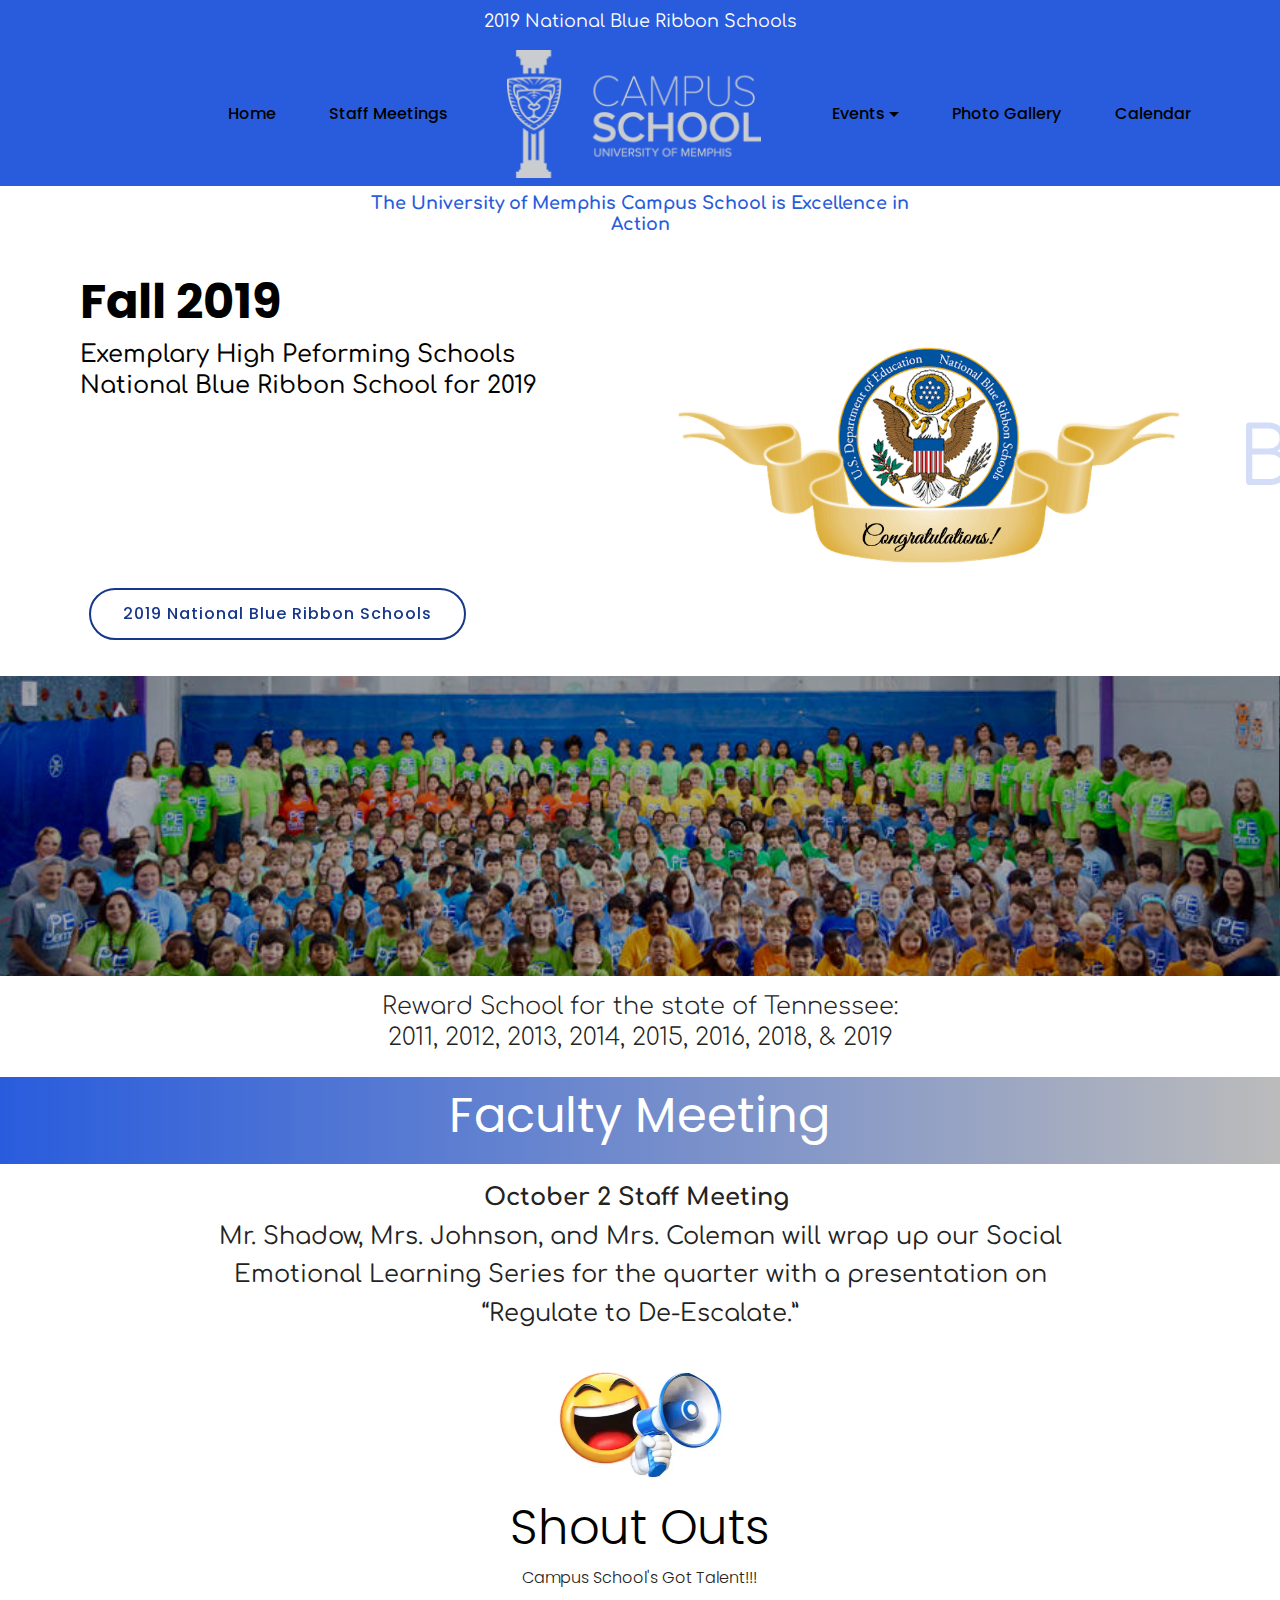
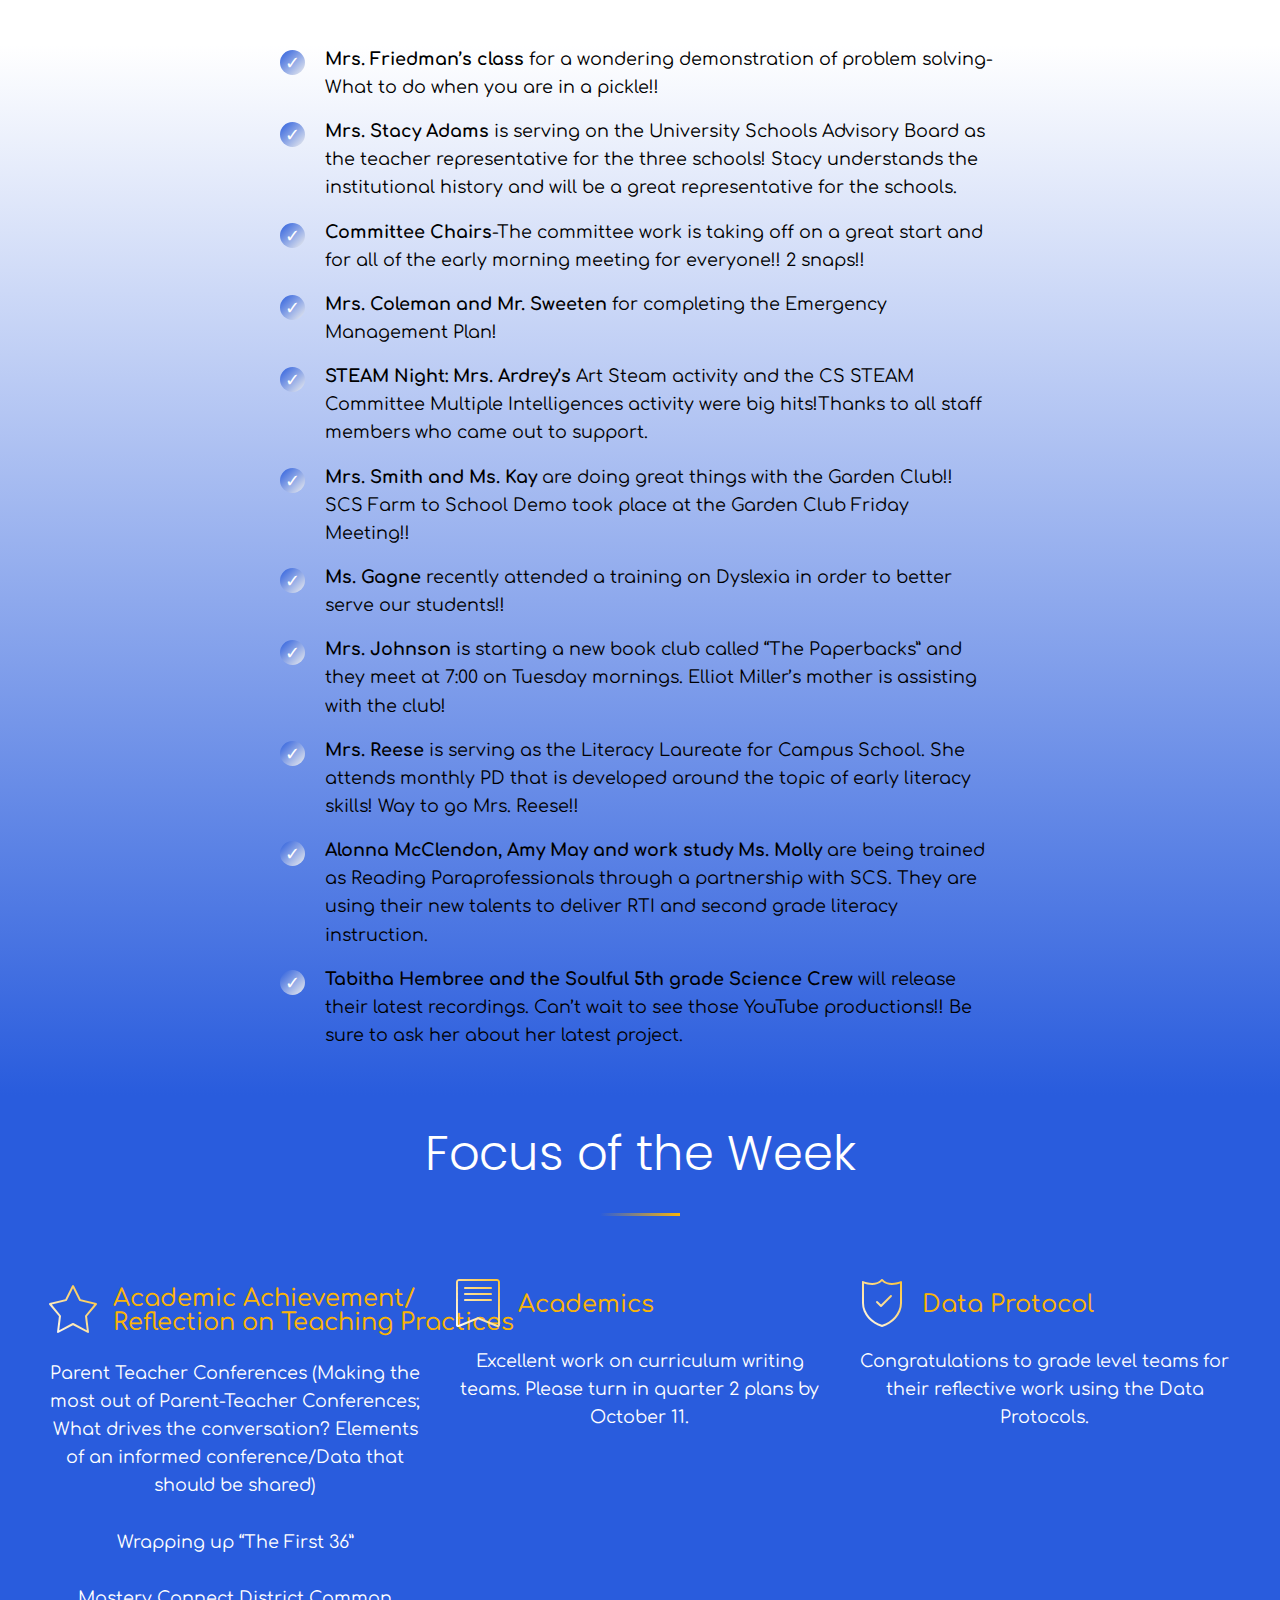
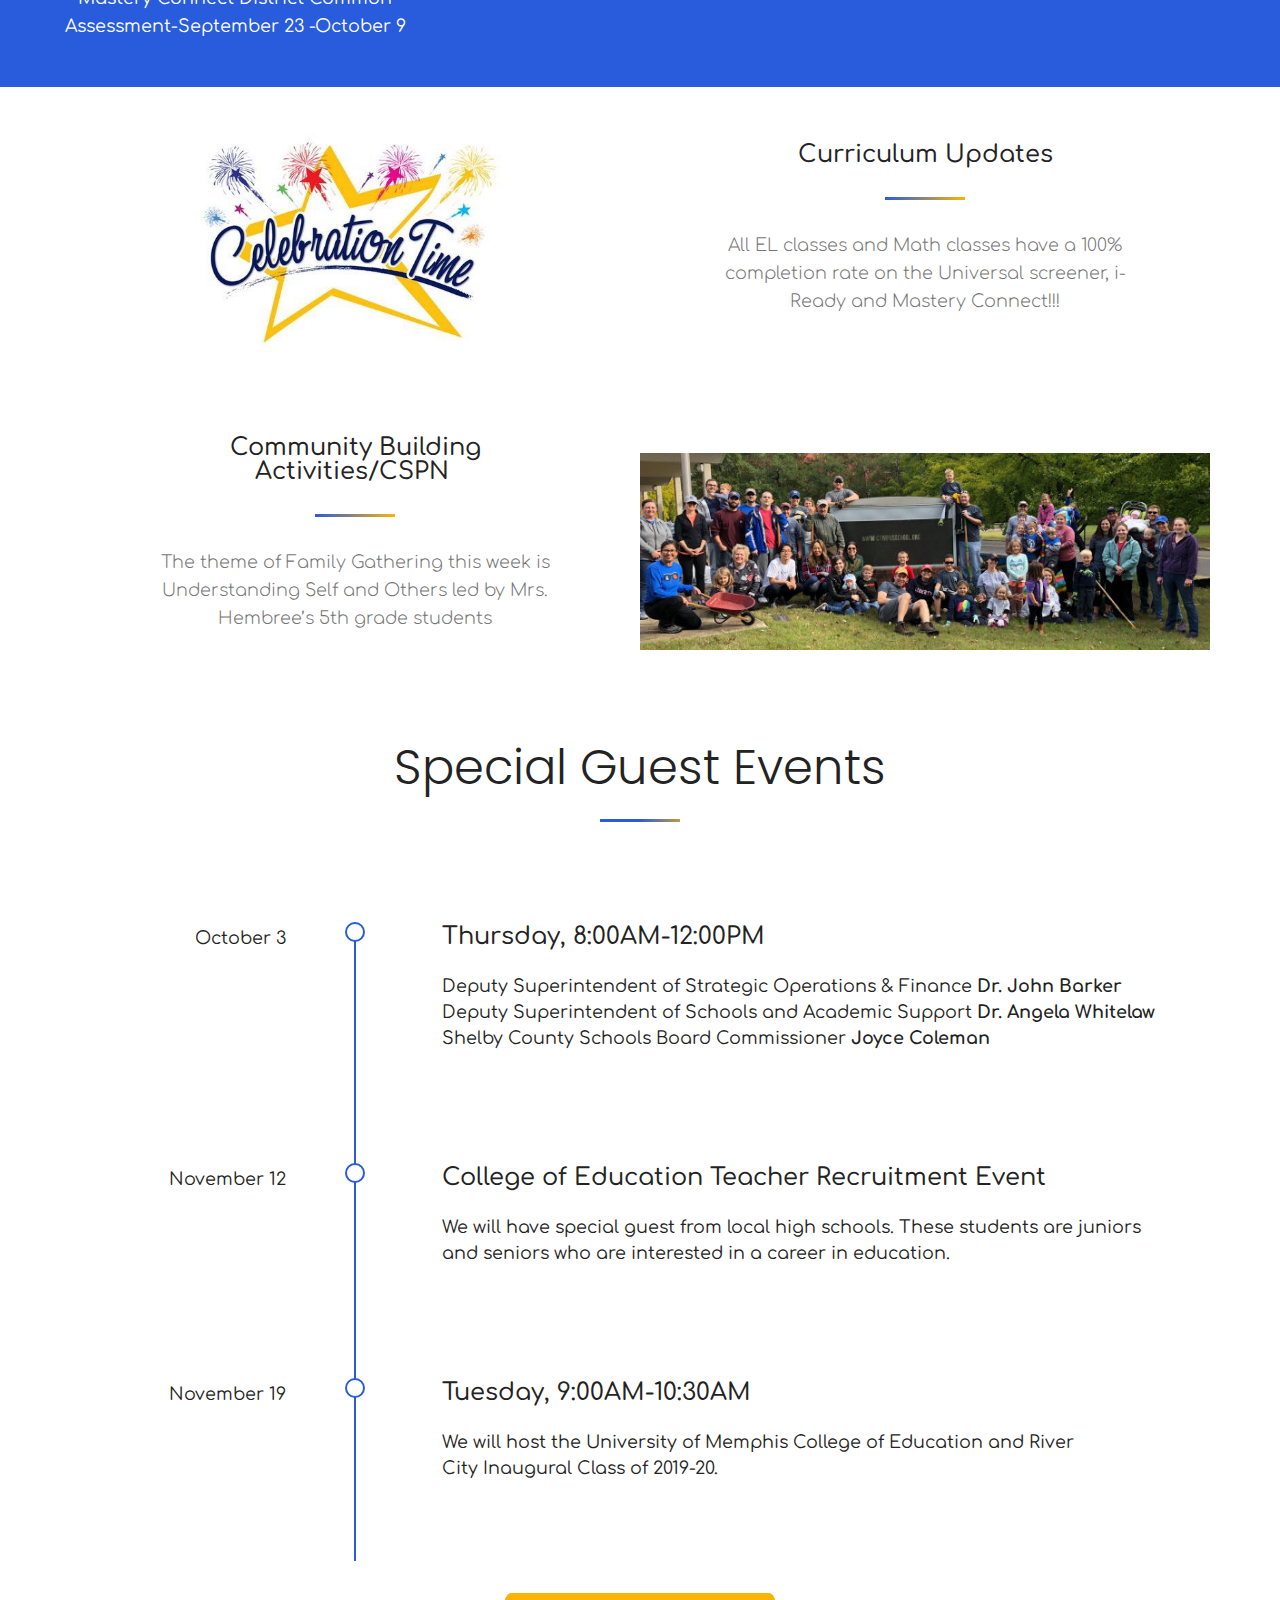
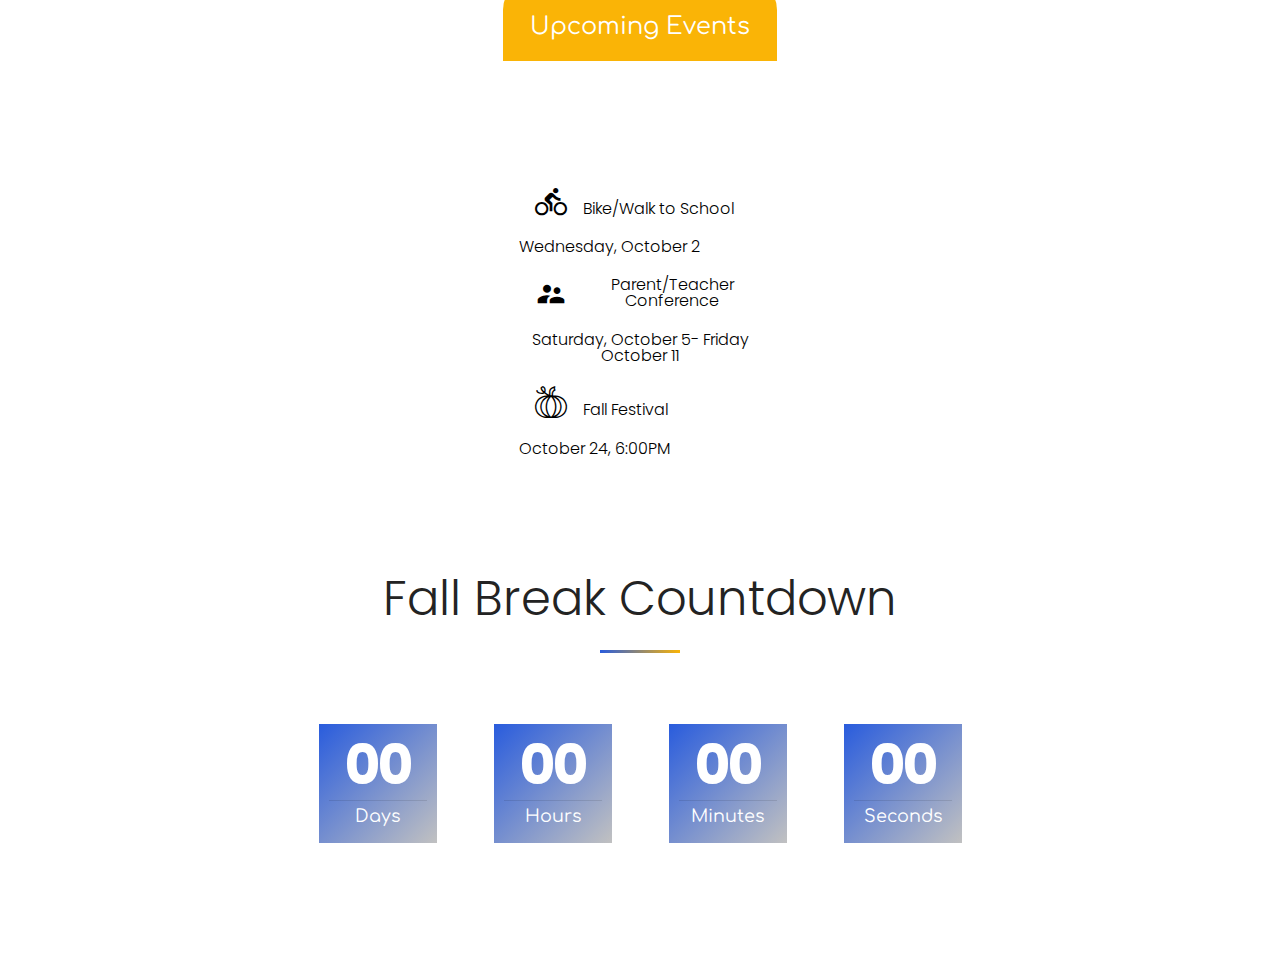
==== index.html @ d89dff3d "create github pages" ====
<!DOCTYPE html>
<html>
<head>
  
  <meta charset="UTF-8">
  <meta http-equiv="X-UA-Compatible" content="IE=edge">
  
  <meta name="viewport" content="width=device-width, initial-scale=1, minimum-scale=1">
  <link rel="shortcut icon" href="assets/images/campuslogo3-250x126.png" type="image/x-icon">
  <meta name="description" content="University of Memphis Campus School Homepage">
  
  <title>University of Memphis Campus School Homepage</title>
  <link rel="stylesheet" href="assets/material-design/css/material-icons.min.css">
  <link rel="stylesheet" href="assets/icon54-v2/style.css">
  <link rel="stylesheet" href="assets/web/assets/mobirise-icons/mobirise-icons.css">
  <link rel="stylesheet" href="assets/bootstrap/css/bootstrap.min.css">
  <link rel="stylesheet" href="assets/bootstrap/css/bootstrap-grid.min.css">
  <link rel="stylesheet" href="assets/bootstrap/css/bootstrap-reboot.min.css">
  <link rel="stylesheet" href="assets/socicon/css/styles.css">
  <link rel="stylesheet" href="assets/dropdown/css/style.css">
  <link rel="stylesheet" href="assets/theme/css/style.css">
  <link rel="stylesheet" href="assets/formoid/recaptcha.css">
  <link rel="stylesheet" href="assets/mobirise/css/mbr-additional.css" type="text/css">
  
  
  

</head>
<body>
  <section class="menu popup-btn-cards cid-rDCFgI2WY5" once="menu" id="menu2-2">

    
    

    <nav class="navbar navbar-dropdown navbar-fixed-top navbar-expand-lg">
        <div class="mbr-overlay" style="opacity: 1;"></div>

      <a class="full-link" href="https://www.memphis.edu/campusschool/">
        <div class="menu-top card-wrapper mbr-fonts-style mbr-white display-7">2019 National Blue Ribbon Schools</div>
      </a>
      <div class="collapse navbar-collapse" id="navbarSupportedContent">
            
        <div class="left-menu">
          <ul class="navbar-nav nav-dropdown" data-app-modern-menu="true"><li class="nav-item">
                  <a class="nav-link link text-black display-4" href="#">
                      Home</a>
              </li>
              <li class="nav-item">
                  <a class="nav-link link text-black display-4" href="#">Staff Meetings</a>
              </li></ul>
        </div>

        <div class="brand-container">
          <div class="navbar-brand">
              <span class="navbar-logo">
                  <a href="#">
                      <img src="assets/images/campuslogo3-250x126.png" alt="" title="" style="height: 8rem;">
                  </a>
              </span>
              
          </div>
        </div>

        <div class="right-menu">
          <ul class="navbar-nav nav-dropdown" data-app-modern-menu="true"><li class="nav-item dropdown">
                <a class="nav-link link text-black dropdown-toggle display-4" href="https://www.memphis.edu/campusschool/events/index.php" target="_blank" data-toggle="dropdown-submenu" aria-expanded="false">
                    Events</a><div class="dropdown-menu"><a class="text-black dropdown-item display-4" href="index.html#timeline1-n" target="_blank">Special Guests</a><a class="text-black dropdown-item display-4" href="index.html#timeline1-n" target="_blank">Upcoming Events</a><a class="text-black dropdown-item display-4" href="https://www.memphis.edu/campusschool/events/index.php" target="_blank">Campus School Events</a></div>
            </li><li class="nav-item"><a class="nav-link link text-black display-4" href="page1.html" target="_blank" aria-expanded="false">
                    Photo Gallery</a></li>
            <li class="nav-item">
                <a class="nav-link link text-black display-4" href="https://www.memphis.edu/campusschool/pdfs/19-20academiccalendar.pdf" target="_blank">
                    Calendar</a>
            </li></ul>
        </div>
      </div>

          <button class="navbar-toggler" type="button" data-toggle="collapse" data-target="#navbarSupportedContent" aria-controls="navbarNavAltMarkup" aria-expanded="false" aria-label="Toggle navigation">
            <div class="hamburger">
                <span></span>
                <span></span>
                <span></span>
                <span></span>
            </div>
          </button>
    </nav>
</section>

<section class="mbr-section article content1 cid-rDCIt6khz6" id="content1-9">
    
     

    <div class="container">
        <div class="media-container-row">
            <div class="mbr-text col-12 col-md-8 col-lg-10 mbr-fonts-style display-7">
                <div><br></div>
            </div>
        </div>
    </div>
</section>

<section class="cid-rDCLqBEumB" id="content7-a">

    

    
    <div class="container-fluid">
        <div class="row justify-content-center">
            <div class="col-12 col-lg-6 col-md-8 align-center">
                
                <h2 class="mbr-section-title align-center mbr-fonts-style mbr-bold display-7">The University of Memphis Campus School is&nbsp;Excellence in Action</h2>
            </div>
        </div>
    </div>
</section>

<section class="header8 cid-rDCFpQsgLR" id="header8-3">

    

    

    <div class="animated-text-background display-5" style="color: rgb(41, 92, 221); opacity: 0.2; font-size: 5rem;">
        <span class="animated-element" data-word="Because of YOU!" data-speed="66">
        </span>
    </div>
    <div class="container-fluid">
        <div class="row align-items-center">
            <div class="mbr-white col-md-6">
                <h1 class="mbr-section-title mbr-white mbr-bold mbr-fonts-style align-left display-2">Fall 2019
</h1>
                <h2 class="mbr-section-subtitle pb-3 mbr-fonts-style mbr-white align-left display-5">Exemplary High Peforming Schools National Blue Ribbon School for 2019<br><br><br><br><br><br></h2>
                <div class="mbr-section-btn"><a class="btn btn-md btn-primary-outline display-4" type="submit" href="https://nationalblueribbonschools.ed.gov/awardwinners/reports/2019/2019_elementary_schools.pdf" target="_blank">2019 National Blue Ribbon Schools</a></div>
            </div>
            <div class="col-md-6 align-left img-block">
                <div class="mbr-figure">
                    <img src="assets/images/blue1-838x359.png" alt="" title="">
                </div>
            </div>
        </div>
    </div>
    
</section>

<section class="cid-rDCFeVOw0u" id="header5-1">
<!-- ,
         'scroll-background': scrollBackground -->
    
    <div class="scroll-wrapper" style="animation-duration: 60s;"></div>
    <div class="scroll-wrapper second" style="animation-duration: 60s;"></div>
    <div class="mbr-overlay" style="opacity: 0.3; background-color: rgb(0, 0, 0);">
    </div>
    <div class="container-fluid text-center block-content" data-stellar-background-ratio=".5">
      
    </div>
    
</section>

<section class="cid-rDCMVyJLss" id="content7-b">

    

    
    <div class="container-fluid">
        <div class="row justify-content-center">
            <div class="col-12 col-lg-6 col-md-8 align-center">
                <h3 class="mbr-section-subtitle align-center mbr-fonts-style mbr-light pb-3 display-5">Reward School for the state of Tennessee: 
<div>2011, 2012, 2013, 2014, 2015, 2016, 2018, &amp; 2019</div></h3>
                
            </div>
        </div>
    </div>
</section>

<section class="mbr-section info1 cid-rDCGKHD1ko" id="info1-8">

    

    

    <div class="container-fluid">
        <div class="media-container-row">
            <div class="title col-12 col-md-8">
                <h2 class="align-center mbr-bold mbr-white pb-3 mbr-fonts-style display-2"><span style="font-weight: normal;">Faculty Meeting</span></h2>
                
                
            </div>
        </div>
    </div>
</section>

<section class="mbr-section article content1 cid-rDCO8iCqdc" id="content1-c">
    
     

    <div class="container">
        <div class="media-container-row">
            <div class="mbr-text col-12 col-md-8 col-lg-10 mbr-fonts-style display-5">
                <div><strong>October 2 Staff Meeting&nbsp;</strong></div><div>Mr. Shadow, Mrs. Johnson, and Mrs. Coleman will wrap up our Social Emotional Learning Series for the quarter with a presentation on “Regulate to De-Escalate.”</div>
            </div>
        </div>
    </div>
</section>

<section class="teams2 cid-rDCQj9DLzH" id="teams2-d">

    

    
    <div class="container-fluid">
        
        
        <div class="row justify-content-center flip-card">
            <div class="col-sm-12 card-wrap col-lg-5">
                <div class="image-wrap align-center">
                    <img src="assets/images/emoji-holding-loudspeaker-isolated-on-260nw-1043855774.webp" alt="" title="">
                </div>
                <h2 class="mbr-title pt-4 mbr-fonts-style align-center mbr-black display-2">
                    Shout Outs</h2>
                
                
                <h3 class="mbr-fonts-style mbr-section-subtitle align-center pt-3 display-4">Campus School's Got Talent!!!</h3>
            </div>
            
            
            
            
            
        </div>
    </div>
</section>

<section class="mbr-section article content5 cid-rDCFSOOvhy" id="content5-5">
     

    <div class="container">
        <div class="media-container-row">
            <div class="mbr-text counter-container col-12 col-md-8 mbr-fonts-style display-7">
                <ul>
                    <li><strong>Mrs. Friedman’s class </strong>for a wondering demonstration of problem solving-What to do when you are in a pickle!!
</li>
                    <li><strong>Mrs. Stacy Adams </strong>is serving on the University Schools Advisory Board as the teacher representative for the three schools! Stacy understands the institutional history and will be a great representative for the schools.
</li>
                    <li><strong>Committee Chairs</strong>-The committee work is taking off on a great start and for all of the early morning meeting for everyone!! 2 snaps!!
</li><li><strong>Mrs. Coleman and Mr. Sweeten</strong> for completing the Emergency Management Plan!
</li><li><strong>STEAM Night: Mrs. Ardrey’s</strong> Art Steam activity and the CS STEAM Committee Multiple Intelligences activity were big hits!Thanks to all staff members who came out to support.
</li><li><strong>Mrs. Smith and Ms. Kay</strong> are doing great things with the Garden Club!! SCS Farm to School Demo took place at the Garden Club Friday Meeting!!
</li><li><strong>Ms. Gagne</strong> recently attended a training on Dyslexia in order to better serve our students!!
</li><li><strong>Mrs. Johnson</strong> is starting a new book club called “The Paperbacks” and they meet at 7:00 on Tuesday mornings. Elliot Miller’s mother is assisting with the club!
</li><li><strong>Mrs. Reese</strong> is serving as the Literacy Laureate for Campus School. She attends monthly PD that is developed around the topic of early literacy skills! Way to go Mrs. Reese!!
</li><li><strong>Alonna McClendon, Amy May and work study Ms. Molly</strong> are being trained as Reading Paraprofessionals through a partnership with SCS. They are using their new talents to deliver RTI and second grade literacy instruction.
</li><li><strong>Tabitha Hembree and the Soulful 5th grade Science Crew </strong>will release their latest recordings. Can’t wait to see those YouTube productions!! Be sure to ask her about her latest project.</li>
                </ul>
            </div>
        </div>
    </div>
</section>

<section class="features8 cid-rDCTBbMgXi" id="features8-g">
    
    

    
    <div class="container-fluid justify-content-center">
        <h2 class="mbr-section-title mbr-fonts-style align-center mbr-black display-2">
                Focus of the Week</h2>
        <div class="underline align-center">
            <div class="line"></div>
        </div>
        
        
        <div class="row content-row pt-5">
            <div class="card pl-3 pr-3 col-12 col-md-6 col-lg-4">
                <div class="media pb-3">
                    <div class="card-img align-self-center">
                        <span class="mbr-iconfont mbri-star"></span>
                    </div>
                    <div class="media-body">
                        <h4 class="card-title py-2 align-left mbr-fonts-style display-5">
                            Academic Achievement/<br>Reflection on Teaching Practices</h4>
                    </div>
                </div>                
                <div class="card-box align-left">
                    <p class="mbr-text mbr-fonts-style display-7">Parent Teacher Conferences (Making the most out of Parent-Teacher Conferences; What drives the conversation?  Elements of an informed conference/Data that should be shared)
<br><br>Wrapping up “The First 36”
<br><br>Mastery Connect District Common Assessment-September 23 -October 9</p>
                </div>
            </div>

            <div class="card pl-3 pr-3 col-12 col-md-6 col-lg-4">
                <div class="media pb-3">
                    <div class="card-img align-self-center">
                        <span class="mbr-iconfont mbri-bookmark"></span>
                    </div>
                    <div class="media-body">
                        <h4 class="card-title py-2 align-left mbr-fonts-style display-5">
                            Academics</h4>
                    </div>
                </div>                
                <div class="card-box align-left">
                    <p class="mbr-text mbr-fonts-style display-7">
                       Excellent work on curriculum writing teams.  Please turn in quarter 2 plans by October 11.
                    </p>
                </div>
            </div>

            <div class="card pl-3 pr-3 col-12 col-md-6 col-lg-4">
                <div class="media pb-3">
                    <div class="card-img align-self-center">
                        <span class="mbr-iconfont mbri-protect"></span>
                    </div>
                    <div class="media-body">
                        <h4 class="card-title py-2 align-left mbr-fonts-style display-5">
                            Data Protocol</h4>
                    </div>
                </div>                
                <div class="card-box align-left">
                    <p class="mbr-text mbr-fonts-style display-7">
                       Congratulations to grade level teams for their reflective work using the Data Protocols.
                    </p>
                </div>
            </div>

            
        </div>
        
        
    </div>
</section>

<section class="features1 cid-rDCV8r86OO" id="features1-h">

    

    
    <div class="container">
        <div class="row main align-items-center">
            <div class="col-md-6 image-element align-self-center">
                <div class="img-wrap" style="width: 60%; height: 60%;">
                    <img src="assets/images/celebrate-500x357.jpg" alt="" title="">
                </div>
            </div>
            <div class="col-md-6 text-element">
                <div class="text-content">
                    <h2 class="mbr-title pt-2 mbr-fonts-style align-center display-5">
                        Curriculum Updates</h2>
                    <div class="underline align-center">
                         <div class="line"></div>
                    </div>
                    <div class="mbr-section-text">
                        <p class="mbr-text pt-3 mbr-light mbr-fonts-style align-center display-7">
                            All EL classes and Math classes have a 100% completion rate on the Universal screener, i-Ready and Mastery Connect!!! 
                        </p>
                    </div>
                    
                </div>
            </div>
        </div>
    </div>          
</section>

<section class="features2 cid-rDCVdztBca" id="features2-i">

    

    
    <div class="container">
        <div class="row main align-items-center">
            <div class="col-md-6 image-element align-self-center">
                <div class="img-wrap" style="width: 100%; height: 100%;">
                    <img src="assets/images/parentnetwork-slide-628x217.jpg" alt="" title="">
                </div>
            </div>
            <div class="col-md-6 text-element">
                <div class="text-content">
                    <h2 class="mbr-title pt-2 mbr-fonts-style align-center display-5">Community Building Activities/CSPN&nbsp;</h2>
                    <div class="underline align-center">
                         <div class="line"></div>
                    </div>
                    <div class="mbr-section-text">
                        <p class="mbr-text pt-3 mbr-light mbr-fonts-style align-center display-7">
                            The theme of Family Gathering this week is Understanding Self and Others led by Mrs. Hembree’s 5th grade students<br><br>  
                        </p>
                    </div>
                    
                </div>
            </div>
        </div>
    </div>          
</section>

<section class="timeline1 cid-rDCZOIj1t7" id="timeline1-n">

    

    

    <div class="container-fluid align-center">
        <h2 class="mbr-section-title mbr-fonts-style display-2">
            Special Guest Events</h2>
        <div class="underline align-center pb-3">
            <div class="line"></div>
        </div>
        

        <div class="container timelines-container pt-5" mbri-timelines="">
            <!--1-->
            <div class="row timeline-element first-separline separline">
                 <div class="timeline-date-panel col-xs-12 col-md-3 align-left">         
                    <div class="time-line-date-content">
                        <p class="mbr-timeline-date mbr-fonts-style display-7">October 3</p>
                    </div>
                </div>
                <span class="iconBackground"></span>
                <div class="col-xs-12 col-md-9">
                    <div class="timeline-text-content">
                        <h4 class="mbr-timeline-title pb-3 mbr-fonts-style display-5">Thursday, 8:00AM-12:00PM</h4>
                        
                        <p class="mbr-timeline-text mbr-fonts-style display-7">Deputy Superintendent of Strategic Operations &amp; Finance <strong>Dr. John Barker</strong>
<br>Deputy Superintendent of Schools and Academic Support <strong>Dr. Angela Whitelaw
</strong><br>Shelby County Schools Board Commissioner&nbsp;<strong>Joyce Coleman</strong></p>
                     </div>
                </div>
            </div>
            <!--2-->
            <div class="row timeline-element  separline">
                <div class="timeline-date-panel col-xs-12 col-md-3 align-left">
                    <div class="time-line-date-content">
                        <p class="mbr-timeline-date mbr-fonts-style display-7">
                            November 12</p>
                    </div>
                </div>
                <span class="iconBackground"></span>
                <div class="col-xs-12 col-md-9">
                    <div class="timeline-text-content">
                        <h4 class="mbr-timeline-title pb-3 mbr-fonts-style display-5">College of Education Teacher Recruitment Event</h4>
                        
                        <p class="mbr-timeline-text mbr-fonts-style display-7">
                            We will have special guest from local high schools.  These students are juniors and&nbsp;seniors who are interested in a career in education.&nbsp;</p>
                    </div>
                </div>
            </div>
            <!--3-->
            <div class="row timeline-element">
                <div class="timeline-date-panel col-xs-12 col-md-3 align-left">
                    <div class="time-line-date-content">
                        <p class="mbr-timeline-date mbr-fonts-style display-7">
                            November 19</p>
                    </div>
                </div>
                <span class="iconBackground"></span>
                <div class="col-xs-12 col-md-9">
                    <div class="timeline-text-content">
                        <h4 class="mbr-timeline-title pb-3 mbr-fonts-style display-5">
                            Tuesday, 9:00AM-10:30AM</h4>
                              
                        <p class="mbr-timeline-text mbr-fonts-style display-7">We will host the University of Memphis College of Education and River City&nbsp;Inaugural Class of 2019-20.</p>
                    </div>
                </div>
            </div>
            <!--4-->
            
            <!--5-->
            
            <!--6-->
            
            <!--7-->
            
            <!--8-->
            
            <!--9-->
            
            <!--10-->
            
            <!--11-->
            
            <!--12-->
            
        </div>
    </div>
</section>

<section class="cid-rDD1RG36bf" id="pricing-tables3-p">

    

    
    <div class="container-fluid">
        <div class="row text-center justify-content-center">
            <div class="col-xl-3 col-lg-6 col-md-6 col-10 col-lg-3">
                <div class="table-wrap">
                    <span class="table-heading mbr-fonts-style display-5">
                          Upcoming Events</span>
                    <div class="table-purchase">
                        <span class="pricing-value mbr-fonts-style display-4"></span>
                        <h1 class="table-pricing mbr-fonts-style display-4"></h1>
                    </div>
                    <ul class="list-group mbr-black mbr-fonts-style display-4">
                        <li>
                            <span class="material material-directions-bike mbr-iconfont"></span>Bike/Walk to School&nbsp;
</li><li>Wednesday, October 2<span style="font-size: 1rem;"><br></span></li><li><span class="material material-supervisor-account mbr-iconfont"><br></span>Parent/Teacher Conference
</li><li>Saturday, October 5- Friday October 11</li><li><span class="icon54-v2-pumpkin mbr-iconfont"><br></span>Fall Festival</li><li>October 24, 6:00PM</li><li><span style="font-size: 1rem;"><br></span></li>
                    </ul>
                    
                </div>
            </div>
            

            

            
        </div>
    </div>
</section>

<section class="countdown1 cid-rDD1xrSgdz" id="countdown1-o">
    
    
    
    <div class="container ">
        <h2 class="mbr-section-title mb-0 align-center mbr-fonts-style display-2">
            Fall Break Countdown</h2>
        <div class="underline align-center">
            <div class="line"></div>
        </div>
        
        
    </div>
    <div class="container countdown-cont align-center">
        <div class="daysCountdown" title="Days"></div>
        <div class="hoursCountdown" title="Hours"></div> 
        <div class="minutesCountdown" title="Minutes"></div> 
        <div class="secondsCountdown" title="Seconds"></div>
        <div class="countdown pt-5 mt-2" data-due-date="10/14/2019"> 
        </div>
    </div>
</section>

<section once="footers" class="cid-rDDduerZPr mbr-reveal" id="footer1-12">

    

    

    <div class="container">
        <div class="media-container-row align-center justify-content-center align-items-center">
            <div class="section-text m-2">
                <p class="mbr-text mbr-black mb-0 mbr-fonts-style display-7">© Copyright 2019 Campus School - All Rights Reserved</p>
            </div>
            
        </div>
    </div>
</section>


  <script src="assets/web/assets/jquery/jquery.min.js"></script>
  <script src="assets/popper/popper.min.js"></script>
  <script src="assets/bootstrap/js/bootstrap.min.js"></script>
  <script src="assets/smoothscroll/smooth-scroll.js"></script>
  <script src="assets/mbr-animated-bg-text/mbr-animated-bg-text.js"></script>
  <script src="assets/touchswipe/jquery.touch-swipe.min.js"></script>
  <script src="assets/countdown/jquery.countdown.min.js"></script>
  <script src="assets/dropdown/js/nav-dropdown.js"></script>
  <script src="assets/dropdown/js/navbar-dropdown.js"></script>
  <script src="assets/theme/js/script.js"></script>
  <script src="assets/formoid/formoid.min.js"></script>
  
  

</body>
</html>
---- assets/icon54-v2/style.css ----
@font-face {
    font-family: 'icon54-v2';
    src: url('fonts/icon54-v2.eot?3tvhdh');
    src: url('fonts/icon54-v2.eot?3tvhdh#iefix') format('embedded-opentype'),
        url('fonts/icon54-v2.ttf?3tvhdh') format('truetype'),
        url('fonts/icon54-v2.woff?3tvhdh') format('woff'),
        url('fonts/icon54-v2.svg?3tvhdh#icon54-v2') format('svg');
    font-weight: normal;
    font-style: normal;
}

[class^='icon54-v2-'],
[class*=' icon54-v2-'] {
    /* use !important to prevent issues with browser extensions that change fonts */
    font-family: 'icon54-v2' !important;
    speak: none;
    font-style: normal;
    font-weight: normal;
    font-variant: normal;
    text-transform: none;
    line-height: 1;

    /* Better Font Rendering =========== */
    -webkit-font-smoothing: antialiased;
    -moz-osx-font-smoothing: grayscale;
}

.icon54-v2-israel::before {
    content: '\e900';
}
.icon54-v2-year-aniversary-23::before {
    content: '\e901';
}
.icon54-v2-year-aniversary3::before {
    content: '\e902';
}
.icon54-v2-st-place::before {
    content: '\e903';
}
.icon54-v2-nd-place::before {
    content: '\e904';
}
.icon54-v2-rd-place::before {
    content: '\e905';
}
.icon54-v2-stars::before {
    content: '\e906';
}
.icon54-v2-year-aniversary-2::before {
    content: '\e907';
}
.icon54-v2-year-aniversary::before {
    content: '\e908';
}
.icon54-v2-year-aniversary-22::before {
    content: '\e909';
}
.icon54-v2-year-aniversary2::before {
    content: '\e90a';
}
.icon54-v2-accessibility::before {
    content: '\e90b';
}
.icon54-v2-acorn::before {
    content: '\e90c';
}
.icon54-v2-add-app::before {
    content: '\e90d';
}
.icon54-v2-add-award-badge::before {
    content: '\e90e';
}
.icon54-v2-add-heart::before {
    content: '\e90f';
}
.icon54-v2-add-rating::before {
    content: '\e910';
}
.icon54-v2-addon::before {
    content: '\e911';
}
.icon54-v2-air-balloon::before {
    content: '\e912';
}
.icon54-v2-air-condition::before {
    content: '\e913';
}
.icon54-v2-airplane::before {
    content: '\e914';
}
.icon54-v2-airport::before {
    content: '\e915';
}
.icon54-v2-allert-app::before {
    content: '\e916';
}
.icon54-v2-allow-copying::before {
    content: '\e917';
}
.icon54-v2-allow-redistribution::before {
    content: '\e918';
}
.icon54-v2-almond::before {
    content: '\e919';
}
.icon54-v2-analitics::before {
    content: '\e91a';
}
.icon54-v2-ananas::before {
    content: '\e91b';
}
.icon54-v2-anchor::before {
    content: '\e91c';
}
.icon54-v2-angle-ruler::before {
    content: '\e91d';
}
.icon54-v2-app-1::before {
    content: '\e91e';
}
.icon54-v2-app-2::before {
    content: '\e91f';
}
.icon54-v2-app-error::before {
    content: '\e920';
}
.icon54-v2-app-settings::before {
    content: '\e921';
}
.icon54-v2-app-tile-task::before {
    content: '\e922';
}
.icon54-v2-app-window::before {
    content: '\e923';
}
.icon54-v2-apple::before {
    content: '\e924';
}
.icon54-v2-application-user::before {
    content: '\e925';
}
.icon54-v2-application::before {
    content: '\e926';
}
.icon54-v2-arc-de-triomphe::before {
    content: '\e927';
}
.icon54-v2-architecture::before {
    content: '\e928';
}
.icon54-v2-arrived::before {
    content: '\e929';
}
.icon54-v2-arriving::before {
    content: '\e92a';
}
.icon54-v2-artichoke::before {
    content: '\e92b';
}
.icon54-v2-asparagus::before {
    content: '\e92c';
}
.icon54-v2-attach-app::before {
    content: '\e92d';
}
.icon54-v2-attention::before {
    content: '\e92e';
}
.icon54-v2-avocado::before {
    content: '\e92f';
}
.icon54-v2-award-1::before {
    content: '\e930';
}
.icon54-v2-award-2::before {
    content: '\e931';
}
.icon54-v2-award-badge-shopping::before {
    content: '\e932';
}
.icon54-v2-award-stamp-2::before {
    content: '\e933';
}
.icon54-v2-award-stamp::before {
    content: '\e934';
}
.icon54-v2-axe::before {
    content: '\e935';
}
.icon54-v2-badge-star::before {
    content: '\e936';
}
.icon54-v2-bag-conveyer::before {
    content: '\e937';
}
.icon54-v2-bag-weight::before {
    content: '\e938';
}
.icon54-v2-bag::before {
    content: '\e939';
}
.icon54-v2-bakelite::before {
    content: '\e93a';
}
.icon54-v2-ball::before {
    content: '\e93b';
}
.icon54-v2-banana::before {
    content: '\e93c';
}
.icon54-v2-bank-1::before {
    content: '\e93d';
}
.icon54-v2-bank-2::before {
    content: '\e93e';
}
.icon54-v2-barber-shop::before {
    content: '\e93f';
}
.icon54-v2-barber\'s-razor::before {
 content: '\e940';

}
.icon54-v2-barcode-app::before {
    content: '\e941';
}
.icon54-v2-barn::before {
    content: '\e942';
}
.icon54-v2-barrow::before {
    content: '\e943';
}
.icon54-v2-basketball-cup::before {
    content: '\e944';
}
.icon54-v2-beard-1::before {
    content: '\e945';
}
.icon54-v2-beard-2::before {
    content: '\e946';
}
.icon54-v2-beard-3::before {
    content: '\e947';
}
.icon54-v2-beard-4::before {
    content: '\e948';
}
.icon54-v2-berlin-tv-tower::before {
    content: '\e949';
}
.icon54-v2-bicycle-1::before {
    content: '\e94a';
}
.icon54-v2-bicycle-2::before {
    content: '\e94b';
}
.icon54-v2-big-ben::before {
    content: '\e94c';
}
.icon54-v2-binar-code-2::before {
    content: '\e94d';
}
.icon54-v2-binar-code::before {
    content: '\e94e';
}
.icon54-v2-bishop-1::before {
    content: '\e94f';
}
.icon54-v2-bishop-2::before {
    content: '\e950';
}
.icon54-v2-bitcoin-app::before {
    content: '\e951';
}
.icon54-v2-blueberries::before {
    content: '\e952';
}
.icon54-v2-bologna::before {
    content: '\e953';
}
.icon54-v2-booklet-female-1::before {
    content: '\e954';
}
.icon54-v2-booklet-female-2::before {
    content: '\e955';
}
.icon54-v2-booklet-male-1::before {
    content: '\e956';
}
.icon54-v2-booklet-male-2::before {
    content: '\e957';
}
.icon54-v2-bookmark-app::before {
    content: '\e958';
}
.icon54-v2-bow-1::before {
    content: '\e959';
}
.icon54-v2-bow-2::before {
    content: '\e95a';
}
.icon54-v2-brick::before {
    content: '\e95b';
}
.icon54-v2-bridge-1::before {
    content: '\e95c';
}
.icon54-v2-bridge-2::before {
    content: '\e95d';
}
.icon54-v2-broccoli::before {
    content: '\e95e';
}
.icon54-v2-bucket::before {
    content: '\e95f';
}
.icon54-v2-bug-fix::before {
    content: '\e960';
}
.icon54-v2-bug::before {
    content: '\e961';
}
.icon54-v2-bulldozer::before {
    content: '\e962';
}
.icon54-v2-burj-khalifa-dubai::before {
    content: '\e963';
}
.icon54-v2-bus-station::before {
    content: '\e964';
}
.icon54-v2-c-plus-plus-1::before {
    content: '\e965';
}
.icon54-v2-c-plus-plus-2::before {
    content: '\e966';
}
.icon54-v2-cabbage::before {
    content: '\e967';
}
.icon54-v2-calippers::before {
    content: '\e968';
}
.icon54-v2-camera::before {
    content: '\e969';
}
.icon54-v2-caravan::before {
    content: '\e96a';
}
.icon54-v2-carrot::before {
    content: '\e96b';
}
.icon54-v2-cashew::before {
    content: '\e96c';
}
.icon54-v2-castle::before {
    content: '\e96d';
}
.icon54-v2-castte::before {
    content: '\e96e';
}
.icon54-v2-cement-trovel::before {
    content: '\e96f';
}
.icon54-v2-cemetery::before {
    content: '\e970';
}
.icon54-v2-central-television-beijing::before {
    content: '\e971';
}
.icon54-v2-chain-sawe::before {
    content: '\e972';
}
.icon54-v2-chat-app::before {
    content: '\e973';
}
.icon54-v2-cherry-tomato::before {
    content: '\e974';
}
.icon54-v2-cherry::before {
    content: '\e975';
}
.icon54-v2-chess-board::before {
    content: '\e976';
}
.icon54-v2-chess-clock::before {
    content: '\e977';
}
.icon54-v2-chili::before {
    content: '\e978';
}
.icon54-v2-chinese-lettuce::before {
    content: '\e979';
}
.icon54-v2-church-1::before {
    content: '\e97a';
}
.icon54-v2-church-2::before {
    content: '\e97b';
}
.icon54-v2-circle-star::before {
    content: '\e97c';
}
.icon54-v2-clean-code::before {
    content: '\e97d';
}
.icon54-v2-clear-rating::before {
    content: '\e97e';
}
.icon54-v2-clipboard::before {
    content: '\e97f';
}
.icon54-v2-cloud-app::before {
    content: '\e980';
}
.icon54-v2-clove::before {
    content: '\e981';
}
.icon54-v2-cocktail::before {
    content: '\e982';
}
.icon54-v2-cocoa-pod::before {
    content: '\e983';
}
.icon54-v2-coconut::before {
    content: '\e984';
}
.icon54-v2-code-1::before {
    content: '\e985';
}
.icon54-v2-code-2::before {
    content: '\e986';
}
.icon54-v2-code-doc::before {
    content: '\e987';
}
.icon54-v2-colosseum::before {
    content: '\e988';
}
.icon54-v2-comb-1::before {
    content: '\e989';
}
.icon54-v2-comb-2::before {
    content: '\e98a';
}
.icon54-v2-compass::before {
    content: '\e98b';
}
.icon54-v2-computer-app::before {
    content: '\e98c';
}
.icon54-v2-computer-user::before {
    content: '\e98d';
}
.icon54-v2-connecting-users::before {
    content: '\e98e';
}
.icon54-v2-content-view::before {
    content: '\e98f';
}
.icon54-v2-cop-badge::before {
    content: '\e990';
}
.icon54-v2-copyright-app::before {
    content: '\e991';
}
.icon54-v2-copyright-doc::before {
    content: '\e992';
}
.icon54-v2-copyright::before {
    content: '\e993';
}
.icon54-v2-crain-hook::before {
    content: '\e994';
}
.icon54-v2-crain::before {
    content: '\e995';
}
.icon54-v2-creative-commun-doc::before {
    content: '\e996';
}
.icon54-v2-creative-commun::before {
    content: '\e997';
}
.icon54-v2-css-2::before {
    content: '\e998';
}
.icon54-v2-css-3::before {
    content: '\e999';
}
.icon54-v2-css1::before {
    content: '\e99a';
}
.icon54-v2-cup-2::before {
    content: '\e99b';
}
.icon54-v2-cup-3::before {
    content: '\e99c';
}
.icon54-v2-cut::before {
    content: '\e99d';
}
.icon54-v2-cutlery::before {
    content: '\e99e';
}
.icon54-v2-cutter::before {
    content: '\e99f';
}
.icon54-v2-database::before {
    content: '\e9a0';
}
.icon54-v2-deer::before {
    content: '\e9a1';
}
.icon54-v2-departed::before {
    content: '\e9a2';
}
.icon54-v2-departing::before {
    content: '\e9a3';
}
.icon54-v2-detail-view::before {
    content: '\e9a4';
}
.icon54-v2-detailes-pane::before {
    content: '\e9a5';
}
.icon54-v2-diploma::before {
    content: '\e9a6';
}
.icon54-v2-disabled-man::before {
    content: '\e9a7';
}
.icon54-v2-disc-cutter::before {
    content: '\e9a8';
}
.icon54-v2-discount-sticker::before {
    content: '\e9a9';
}
.icon54-v2-dislike::before {
    content: '\e9aa';
}
.icon54-v2-dismiss-app::before {
    content: '\e9ab';
}
.icon54-v2-dismiss-award-badge::before {
    content: '\e9ac';
}
.icon54-v2-dismiss-heart::before {
    content: '\e9ad';
}
.icon54-v2-dismiss-rating::before {
    content: '\e9ae';
}
.icon54-v2-diving-goggles::before {
    content: '\e9af';
}
.icon54-v2-dog-tag::before {
    content: '\e9b0';
}
.icon54-v2-dollar-app::before {
    content: '\e9b1';
}
.icon54-v2-done-app::before {
    content: '\e9b2';
}
.icon54-v2-done-award-badge::before {
    content: '\e9b3';
}
.icon54-v2-done-heart::before {
    content: '\e9b4';
}
.icon54-v2-done-rating::before {
    content: '\e9b5';
}
.icon54-v2-door::before {
    content: '\e9b6';
}
.icon54-v2-download-app::before {
    content: '\e9b7';
}
.icon54-v2-download::before {
    content: '\e9b8';
}
.icon54-v2-drag-and-drop::before {
    content: '\e9b9';
}
.icon54-v2-drilling-machine-2::before {
    content: '\e9ba';
}
.icon54-v2-drilling-machine::before {
    content: '\e9bb';
}
.icon54-v2-drive-app::before {
    content: '\e9bc';
}
.icon54-v2-driver-licence-female::before {
    content: '\e9bd';
}
.icon54-v2-driver-license-male::before {
    content: '\e9be';
}
.icon54-v2-dropbox-app::before {
    content: '\e9bf';
}
.icon54-v2-dubai::before {
    content: '\e9c0';
}
.icon54-v2-durian::before {
    content: '\e9c1';
}
.icon54-v2-earth-map::before {
    content: '\e9c2';
}
.icon54-v2-easter-island::before {
    content: '\e9c3';
}
.icon54-v2-eat-heart::before {
    content: '\e9c4';
}
.icon54-v2-eating-award-badge::before {
    content: '\e9c5';
}
.icon54-v2-edit-app::before {
    content: '\e9c6';
}
.icon54-v2-eggplant::before {
    content: '\e9c7';
}
.icon54-v2-egypt-pyramid::before {
    content: '\e9c8';
}
.icon54-v2-eiffel-tower::before {
    content: '\e9c9';
}
.icon54-v2-elevator::before {
    content: '\e9ca';
}
.icon54-v2-email-app-1::before {
    content: '\e9cb';
}
.icon54-v2-email-app-2::before {
    content: '\e9cc';
}
.icon54-v2-empire-state-building::before {
    content: '\e9cd';
}
.icon54-v2-empty-star::before {
    content: '\e9ce';
}
.icon54-v2-equalizer::before {
    content: '\e9cf';
}
.icon54-v2-escalator-down::before {
    content: '\e9d0';
}
.icon54-v2-escalator-up::before {
    content: '\e9d1';
}
.icon54-v2-euro-app::before {
    content: '\e9d2';
}
.icon54-v2-exhibition::before {
    content: '\e9d3';
}
.icon54-v2-exit-full-screen::before {
    content: '\e9d4';
}
.icon54-v2-exit::before {
    content: '\e9d5';
}
.icon54-v2-factory::before {
    content: '\e9d6';
}
.icon54-v2-favorite-app-1::before {
    content: '\e9d7';
}
.icon54-v2-favorite-app::before {
    content: '\e9d8';
}
.icon54-v2-favorite-restaurant::before {
    content: '\e9d9';
}
.icon54-v2-female-circle-1::before {
    content: '\e9da';
}
.icon54-v2-female-circle-2::before {
    content: '\e9db';
}
.icon54-v2-female-group-1::before {
    content: '\e9dc';
}
.icon54-v2-female-group-2::before {
    content: '\e9dd';
}
.icon54-v2-fennel::before {
    content: '\e9de';
}
.icon54-v2-ferris-wheel::before {
    content: '\e9df';
}
.icon54-v2-figs::before {
    content: '\e9e0';
}
.icon54-v2-fire-station::before {
    content: '\e9e1';
}
.icon54-v2-firewall::before {
    content: '\e9e2';
}
.icon54-v2-first-ad::before {
    content: '\e9e3';
}
.icon54-v2-flashlight::before {
    content: '\e9e4';
}
.icon54-v2-flippers::before {
    content: '\e9e5';
}
.icon54-v2-flow-chart-4::before {
    content: '\e9e6';
}
.icon54-v2-flow-chat-1::before {
    content: '\e9e7';
}
.icon54-v2-flow-chat-2::before {
    content: '\e9e8';
}
.icon54-v2-folder-female::before {
    content: '\e9e9';
}
.icon54-v2-folder-male::before {
    content: '\e9ea';
}
.icon54-v2-footer::before {
    content: '\e9eb';
}
.icon54-v2-fork-lift::before {
    content: '\e9ec';
}
.icon54-v2-fountain::before {
    content: '\e9ed';
}
.icon54-v2-fow-chat-3::before {
    content: '\e9ee';
}
.icon54-v2-fragile::before {
    content: '\e9ef';
}
.icon54-v2-free-sticker::before {
    content: '\e9f0';
}
.icon54-v2-fuel-station::before {
    content: '\e9f1';
}
.icon54-v2-full-screen::before {
    content: '\e9f2';
}
.icon54-v2-full-star::before {
    content: '\e9f3';
}
.icon54-v2-gallery-app::before {
    content: '\e9f4';
}
.icon54-v2-gallery-view::before {
    content: '\e9f5';
}
.icon54-v2-game-app::before {
    content: '\e9f6';
}
.icon54-v2-garlic::before {
    content: '\e9f7';
}
.icon54-v2-ginger::before {
    content: '\e9f8';
}
.icon54-v2-glasses-1::before {
    content: '\e9f9';
}
.icon54-v2-glasses-2::before {
    content: '\e9fa';
}
.icon54-v2-glasses-3::before {
    content: '\e9fb';
}
.icon54-v2-glasses-4::before {
    content: '\e9fc';
}
.icon54-v2-glasses-5::before {
    content: '\e9fd';
}
.icon54-v2-global-award-badge::before {
    content: '\e9fe';
}
.icon54-v2-global-heart::before {
    content: '\e9ff';
}
.icon54-v2-global-rating::before {
    content: '\ea00';
}
.icon54-v2-global-user::before {
    content: '\ea01';
}
.icon54-v2-global::before {
    content: '\ea02';
}
.icon54-v2-golden-gate-bridge::before {
    content: '\ea03';
}
.icon54-v2-golden-globe::before {
    content: '\ea04';
}
.icon54-v2-grain::before {
    content: '\ea05';
}
.icon54-v2-grape::before {
    content: '\ea06';
}
.icon54-v2-great-wall::before {
    content: '\ea07';
}
.icon54-v2-grid-1::before {
    content: '\ea08';
}
.icon54-v2-grid-2::before {
    content: '\ea09';
}
.icon54-v2-group-1::before {
    content: '\ea0a';
}
.icon54-v2-group-2::before {
    content: '\ea0b';
}
.icon54-v2-group-defense::before {
    content: '\ea0c';
}
.icon54-v2-group-download::before {
    content: '\ea0d';
}
.icon54-v2-group-shopping::before {
    content: '\ea0e';
}
.icon54-v2-group-statistics::before {
    content: '\ea0f';
}
.icon54-v2-group-upload::before {
    content: '\ea10';
}
.icon54-v2-hair-band::before {
    content: '\ea11';
}
.icon54-v2-half-star::before {
    content: '\ea12';
}
.icon54-v2-hammer::before {
    content: '\ea13';
}
.icon54-v2-hand-washing::before {
    content: '\ea14';
}
.icon54-v2-hanger::before {
    content: '\ea15';
}
.icon54-v2-haricot::before {
    content: '\ea16';
}
.icon54-v2-hat-1::before {
    content: '\ea17';
}
.icon54-v2-hat-2::before {
    content: '\ea18';
}
.icon54-v2-hat-3::before {
    content: '\ea19';
}
.icon54-v2-hat-4::before {
    content: '\ea1a';
}
.icon54-v2-hat-portrait-frame::before {
    content: '\ea1b';
}
.icon54-v2-hazelnut::before {
    content: '\ea1c';
}
.icon54-v2-header::before {
    content: '\ea1d';
}
.icon54-v2-headset::before {
    content: '\ea1e';
}
.icon54-v2-heart-flag::before {
    content: '\ea1f';
}
.icon54-v2-heart-full::before {
    content: '\ea20';
}
.icon54-v2-heart-half::before {
    content: '\ea21';
}
.icon54-v2-heart-shopping::before {
    content: '\ea22';
}
.icon54-v2-heart-waiting::before {
    content: '\ea23';
}
.icon54-v2-hearts-empty::before {
    content: '\ea24';
}
.icon54-v2-heavy::before {
    content: '\ea25';
}
.icon54-v2-helmet::before {
    content: '\ea26';
}
.icon54-v2-high-voltage::before {
    content: '\ea27';
}
.icon54-v2-hoist::before {
    content: '\ea28';
}
.icon54-v2-hoist2::before {
    content: '\ea29';
}
.icon54-v2-hold-heart::before {
    content: '\ea2a';
}
.icon54-v2-hold-male::before {
    content: '\ea2b';
}
.icon54-v2-hold-star::before {
    content: '\ea2c';
}
.icon54-v2-home-app::before {
    content: '\ea2d';
}
.icon54-v2-home::before {
    content: '\ea2e';
}
.icon54-v2-honeymelon::before {
    content: '\ea2f';
}
.icon54-v2-hospital::before {
    content: '\ea30';
}
.icon54-v2-hot-drink::before {
    content: '\ea31';
}
.icon54-v2-hot-sticker::before {
    content: '\ea32';
}
.icon54-v2-hotel-1::before {
    content: '\ea33';
}
.icon54-v2-hotel-2::before {
    content: '\ea34';
}
.icon54-v2-hotel-3::before {
    content: '\ea35';
}
.icon54-v2-hotel-4::before {
    content: '\ea36';
}
.icon54-v2-house-1::before {
    content: '\ea37';
}
.icon54-v2-house-2::before {
    content: '\ea38';
}
.icon54-v2-house-3::before {
    content: '\ea39';
}
.icon54-v2-house-4::before {
    content: '\ea3a';
}
.icon54-v2-house-5::before {
    content: '\ea3b';
}
.icon54-v2-house-6::before {
    content: '\ea3c';
}
.icon54-v2-house-7::before {
    content: '\ea3d';
}
.icon54-v2-house-8::before {
    content: '\ea3e';
}
.icon54-v2-house-9::before {
    content: '\ea3f';
}
.icon54-v2-html-1::before {
    content: '\ea40';
}
.icon54-v2-html-2::before {
    content: '\ea41';
}
.icon54-v2-html-5::before {
    content: '\ea42';
}
.icon54-v2-http-1::before {
    content: '\ea43';
}
.icon54-v2-http-2::before {
    content: '\ea44';
}
.icon54-v2-id-female::before {
    content: '\ea45';
}
.icon54-v2-id-male::before {
    content: '\ea46';
}
.icon54-v2-id-photo::before {
    content: '\ea47';
}
.icon54-v2-information-booklet::before {
    content: '\ea48';
}
.icon54-v2-information::before {
    content: '\ea49';
}
.icon54-v2-ironing-1::before {
    content: '\ea4a';
}
.icon54-v2-ironing-2::before {
    content: '\ea4b';
}
.icon54-v2-jack-hammer::before {
    content: '\ea4c';
}
.icon54-v2-java-1::before {
    content: '\ea4d';
}
.icon54-v2-java-2::before {
    content: '\ea4e';
}
.icon54-v2-java-script::before {
    content: '\ea4f';
}
.icon54-v2-jet-ski::before {
    content: '\ea50';
}
.icon54-v2-jsx-1::before {
    content: '\ea51';
}
.icon54-v2-jsx-2::before {
    content: '\ea52';
}
.icon54-v2-kenu::before {
    content: '\ea53';
}
.icon54-v2-kilimanjaro::before {
    content: '\ea54';
}
.icon54-v2-king-1::before {
    content: '\ea55';
}
.icon54-v2-king-2::before {
    content: '\ea56';
}
.icon54-v2-kiwi::before {
    content: '\ea57';
}
.icon54-v2-knight-1::before {
    content: '\ea58';
}
.icon54-v2-knight-2::before {
    content: '\ea59';
}
.icon54-v2-ladder::before {
    content: '\ea5a';
}
.icon54-v2-ladies-bag::before {
    content: '\ea5b';
}
.icon54-v2-large-icons-view::before {
    content: '\ea5c';
}
.icon54-v2-left-items::before {
    content: '\ea5d';
}
.icon54-v2-left-sidebar::before {
    content: '\ea5e';
}
.icon54-v2-lemon-1::before {
    content: '\ea5f';
}
.icon54-v2-lemon-2::before {
    content: '\ea60';
}
.icon54-v2-letter::before {
    content: '\ea61';
}
.icon54-v2-lettuce::before {
    content: '\ea62';
}
.icon54-v2-life-jacket::before {
    content: '\ea63';
}
.icon54-v2-lighthouse::before {
    content: '\ea64';
}
.icon54-v2-like::before {
    content: '\ea65';
}
.icon54-v2-lips::before {
    content: '\ea66';
}
.icon54-v2-list-view::before {
    content: '\ea67';
}
.icon54-v2-load-app::before {
    content: '\ea68';
}
.icon54-v2-lock-app-2::before {
    content: '\ea69';
}
.icon54-v2-lock-app::before {
    content: '\ea6a';
}
.icon54-v2-lock-award-badge::before {
    content: '\ea6b';
}
.icon54-v2-lock-group::before {
    content: '\ea6c';
}
.icon54-v2-lock-heart::before {
    content: '\ea6d';
}
.icon54-v2-lock-rating::before {
    content: '\ea6e';
}
.icon54-v2-lollipop-1::before {
    content: '\ea6f';
}
.icon54-v2-lollipop-2::before {
    content: '\ea70';
}
.icon54-v2-luggage-keeping::before {
    content: '\ea71';
}
.icon54-v2-luggage-weight::before {
    content: '\ea72';
}
.icon54-v2-machu-picchu::before {
    content: '\ea73';
}
.icon54-v2-mail-app::before {
    content: '\ea74';
}
.icon54-v2-maize::before {
    content: '\ea75';
}
.icon54-v2-male-and-female-1::before {
    content: '\ea76';
}
.icon54-v2-male-and-female-2::before {
    content: '\ea77';
}
.icon54-v2-male-circle-1::before {
    content: '\ea78';
}
.icon54-v2-male-circle-2::before {
    content: '\ea79';
}
.icon54-v2-male-group-1::before {
    content: '\ea7a';
}
.icon54-v2-male-group-2::before {
    content: '\ea7b';
}
.icon54-v2-man-with-briefcase::before {
    content: '\ea7c';
}
.icon54-v2-man::before {
    content: '\ea7d';
}
.icon54-v2-mango::before {
    content: '\ea7e';
}
.icon54-v2-map::before {
    content: '\ea7f';
}
.icon54-v2-mark-bubble-1::before {
    content: '\ea80';
}
.icon54-v2-mark-bubble-2::before {
    content: '\ea81';
}
.icon54-v2-mark-bubble-3::before {
    content: '\ea82';
}
.icon54-v2-mark-group::before {
    content: '\ea83';
}
.icon54-v2-maximize::before {
    content: '\ea84';
}
.icon54-v2-medal-1::before {
    content: '\ea85';
}
.icon54-v2-medal-2::before {
    content: '\ea86';
}
.icon54-v2-medal-3::before {
    content: '\ea87';
}
.icon54-v2-medal-4::before {
    content: '\ea88';
}
.icon54-v2-medal-5::before {
    content: '\ea89';
}
.icon54-v2-medium-icons-view::before {
    content: '\ea8a';
}
.icon54-v2-melon::before {
    content: '\ea8b';
}
.icon54-v2-military-award-1::before {
    content: '\ea8c';
}
.icon54-v2-military-award-2::before {
    content: '\ea8d';
}
.icon54-v2-military-award-3::before {
    content: '\ea8e';
}
.icon54-v2-military-award-4::before {
    content: '\ea8f';
}
.icon54-v2-militay-shield::before {
    content: '\ea90';
}
.icon54-v2-minimize-2::before {
    content: '\ea91';
}
.icon54-v2-minimize::before {
    content: '\ea92';
}
.icon54-v2-mosque::before {
    content: '\ea93';
}
.icon54-v2-mountains::before {
    content: '\ea94';
}
.icon54-v2-mouse-app::before {
    content: '\ea95';
}
.icon54-v2-mouve-piece::before {
    content: '\ea96';
}
.icon54-v2-multy-task-2::before {
    content: '\ea97';
}
.icon54-v2-multy-task::before {
    content: '\ea98';
}
.icon54-v2-museum::before {
    content: '\ea99';
}
.icon54-v2-mushroom-1::before {
    content: '\ea9a';
}
.icon54-v2-mushroom-2::before {
    content: '\ea9b';
}
.icon54-v2-music-app::before {
    content: '\ea9c';
}
.icon54-v2-mustache-1::before {
    content: '\ea9d';
}
.icon54-v2-mysql-1::before {
    content: '\ea9e';
}
.icon54-v2-mysql-2::before {
    content: '\ea9f';
}
.icon54-v2-mysql-database::before {
    content: '\eaa0';
}
.icon54-v2-name-plate-female-1::before {
    content: '\eaa1';
}
.icon54-v2-name-plate-female-2::before {
    content: '\eaa2';
}
.icon54-v2-name-plate-female-3::before {
    content: '\eaa3';
}
.icon54-v2-name-plate-male-1::before {
    content: '\eaa4';
}
.icon54-v2-name-plate-male-2::before {
    content: '\eaa5';
}
.icon54-v2-name-plate-male-3::before {
    content: '\eaa6';
}
.icon54-v2-nativity-facade-barcelona::before {
    content: '\eaa7';
}
.icon54-v2-network-app::before {
    content: '\eaa8';
}
.icon54-v2-new-sticker::before {
    content: '\eaa9';
}
.icon54-v2-no-air-condition::before {
    content: '\eaaa';
}
.icon54-v2-no-bleaching::before {
    content: '\eaab';
}
.icon54-v2-no-copyright-doc::before {
    content: '\eaac';
}
.icon54-v2-no-copyright::before {
    content: '\eaad';
}
.icon54-v2-no-creative-commun::before {
    content: '\eaae';
}
.icon54-v2-no-cut::before {
    content: '\eaaf';
}
.icon54-v2-no-dogs::before {
    content: '\eab0';
}
.icon54-v2-no-fishing::before {
    content: '\eab1';
}
.icon54-v2-no-food::before {
    content: '\eab2';
}
.icon54-v2-no-hoist::before {
    content: '\eab3';
}
.icon54-v2-no-icecream::before {
    content: '\eab4';
}
.icon54-v2-no-ironing::before {
    content: '\eab5';
}
.icon54-v2-no-pack-up::before {
    content: '\eab6';
}
.icon54-v2-no-phone::before {
    content: '\eab7';
}
.icon54-v2-no-resel::before {
    content: '\eab8';
}
.icon54-v2-no-resell-doc::before {
    content: '\eab9';
}
.icon54-v2-no-shower::before {
    content: '\eaba';
}
.icon54-v2-no-smoking::before {
    content: '\eabb';
}
.icon54-v2-no-step::before {
    content: '\eabc';
}
.icon54-v2-no-stream::before {
    content: '\eabd';
}
.icon54-v2-no-swimming::before {
    content: '\eabe';
}
.icon54-v2-no-touch::before {
    content: '\eabf';
}
.icon54-v2-no-wet-ironing::before {
    content: '\eac0';
}
.icon54-v2-no-wetting::before {
    content: '\eac1';
}
.icon54-v2-nophoto::before {
    content: '\eac2';
}
.icon54-v2-not-arrived::before {
    content: '\eac3';
}
.icon54-v2-not-departed::before {
    content: '\eac4';
}
.icon54-v2-not-drinking-water::before {
    content: '\eac5';
}
.icon54-v2-not-loud::before {
    content: '\eac6';
}
.icon54-v2-nuclear-reactor::before {
    content: '\eac7';
}
.icon54-v2-nuclear::before {
    content: '\eac8';
}
.icon54-v2-obelisc::before {
    content: '\eac9';
}
.icon54-v2-office-1::before {
    content: '\eaca';
}
.icon54-v2-office-2::before {
    content: '\eacb';
}
.icon54-v2-office-3::before {
    content: '\eacc';
}
.icon54-v2-office-4::before {
    content: '\eacd';
}
.icon54-v2-office-5::before {
    content: '\eace';
}
.icon54-v2-office-6::before {
    content: '\eacf';
}
.icon54-v2-old-camera-1::before {
    content: '\ead0';
}
.icon54-v2-old-camera-2::before {
    content: '\ead1';
}
.icon54-v2-old-sticky-1::before {
    content: '\ead2';
}
.icon54-v2-old-sticky-2::before {
    content: '\ead3';
}
.icon54-v2-old-sticky-3::before {
    content: '\ead4';
}
.icon54-v2-old-telephone::before {
    content: '\ead5';
}
.icon54-v2-olive::before {
    content: '\ead6';
}
.icon54-v2-onion::before {
    content: '\ead7';
}
.icon54-v2-oscar::before {
    content: '\ead8';
}
.icon54-v2-pack-up::before {
    content: '\ead9';
}
.icon54-v2-pagoda-myanmar::before {
    content: '\eada';
}
.icon54-v2-pagoda::before {
    content: '\eadb';
}
.icon54-v2-paifang-china::before {
    content: '\eadc';
}
.icon54-v2-paint-brush::before {
    content: '\eadd';
}
.icon54-v2-paint-bucket::before {
    content: '\eade';
}
.icon54-v2-paint-roller::before {
    content: '\eadf';
}
.icon54-v2-palm-tree::before {
    content: '\eae0';
}
.icon54-v2-pantheon::before {
    content: '\eae1';
}
.icon54-v2-papaya::before {
    content: '\eae2';
}
.icon54-v2-park::before {
    content: '\eae3';
}
.icon54-v2-party-glasses::before {
    content: '\eae4';
}
.icon54-v2-passport::before {
    content: '\eae5';
}
.icon54-v2-pawn-1::before {
    content: '\eae6';
}
.icon54-v2-pawn-2::before {
    content: '\eae7';
}
.icon54-v2-pay-doc::before {
    content: '\eae8';
}
.icon54-v2-pea::before {
    content: '\eae9';
}
.icon54-v2-peach-1::before {
    content: '\eaea';
}
.icon54-v2-peach-2::before {
    content: '\eaeb';
}
.icon54-v2-peanut::before {
    content: '\eaec';
}
.icon54-v2-pear::before {
    content: '\eaed';
}
.icon54-v2-pecan::before {
    content: '\eaee';
}
.icon54-v2-pentagon::before {
    content: '\eaef';
}
.icon54-v2-pepper::before {
    content: '\eaf0';
}
.icon54-v2-personal-award-badge::before {
    content: '\eaf1';
}
.icon54-v2-personal-heart::before {
    content: '\eaf2';
}
.icon54-v2-personal-use::before {
    content: '\eaf3';
}
.icon54-v2-pesronal-use-doc::before {
    content: '\eaf4';
}
.icon54-v2-phone-user::before {
    content: '\eaf5';
}
.icon54-v2-php-1::before {
    content: '\eaf6';
}
.icon54-v2-php-2::before {
    content: '\eaf7';
}
.icon54-v2-pin-app::before {
    content: '\eaf8';
}
.icon54-v2-pipe-1::before {
    content: '\eaf9';
}
.icon54-v2-pipe-2::before {
    content: '\eafa';
}
.icon54-v2-pisa::before {
    content: '\eafb';
}
.icon54-v2-pistachio::before {
    content: '\eafc';
}
.icon54-v2-playground::before {
    content: '\eafd';
}
.icon54-v2-pliers::before {
    content: '\eafe';
}
.icon54-v2-plugin::before {
    content: '\eaff';
}
.icon54-v2-plum::before {
    content: '\eb00';
}
.icon54-v2-pocket-watch::before {
    content: '\eb01';
}
.icon54-v2-podium::before {
    content: '\eb02';
}
.icon54-v2-police::before {
    content: '\eb03';
}
.icon54-v2-pomegranate::before {
    content: '\eb04';
}
.icon54-v2-port::before {
    content: '\eb05';
}
.icon54-v2-portrait-frame::before {
    content: '\eb06';
}
.icon54-v2-post-it::before {
    content: '\eb07';
}
.icon54-v2-post-office::before {
    content: '\eb08';
}
.icon54-v2-potato::before {
    content: '\eb09';
}
.icon54-v2-presentation-1::before {
    content: '\eb0a';
}
.icon54-v2-presentation-2::before {
    content: '\eb0b';
}
.icon54-v2-presentation-3::before {
    content: '\eb0c';
}
.icon54-v2-preview-pane::before {
    content: '\eb0d';
}
.icon54-v2-profile-app::before {
    content: '\eb0e';
}
.icon54-v2-profile-cardiograph::before {
    content: '\eb0f';
}
.icon54-v2-profile-economy::before {
    content: '\eb10';
}
.icon54-v2-profile-favourites::before {
    content: '\eb11';
}
.icon54-v2-profile-head::before {
    content: '\eb12';
}
.icon54-v2-profile-history::before {
    content: '\eb13';
}
.icon54-v2-profile-lightbulb::before {
    content: '\eb14';
}
.icon54-v2-profile-music::before {
    content: '\eb15';
}
.icon54-v2-profile-settings::before {
    content: '\eb16';
}
.icon54-v2-profile-star::before {
    content: '\eb17';
}
.icon54-v2-profile-voltage::before {
    content: '\eb18';
}
.icon54-v2-profile::before {
    content: '\eb19';
}
.icon54-v2-programing::before {
    content: '\eb1a';
}
.icon54-v2-property-rights::before {
    content: '\eb1b';
}
.icon54-v2-public-app::before {
    content: '\eb1c';
}
.icon54-v2-public-domain::before {
    content: '\eb1d';
}
.icon54-v2-pumpkin::before {
    content: '\eb1e';
}
.icon54-v2-puond-app::before {
    content: '\eb1f';
}
.icon54-v2-queen-1::before {
    content: '\eb20';
}
.icon54-v2-queen-2::before {
    content: '\eb21';
}
.icon54-v2-question-app::before {
    content: '\eb22';
}
.icon54-v2-radio::before {
    content: '\eb23';
}
.icon54-v2-radish::before {
    content: '\eb24';
}
.icon54-v2-raspberry::before {
    content: '\eb25';
}
.icon54-v2-razor-blade::before {
    content: '\eb26';
}
.icon54-v2-razor::before {
    content: '\eb27';
}
.icon54-v2-recording-app::before {
    content: '\eb28';
}
.icon54-v2-rectangle-star::before {
    content: '\eb29';
}
.icon54-v2-refresh-app::before {
    content: '\eb2a';
}
.icon54-v2-registered-mark::before {
    content: '\eb2b';
}
.icon54-v2-reload-app::before {
    content: '\eb2c';
}
.icon54-v2-remouve-app::before {
    content: '\eb2d';
}
.icon54-v2-remouve-rating::before {
    content: '\eb2e';
}
.icon54-v2-remove-award-badge::before {
    content: '\eb2f';
}
.icon54-v2-remove-heart::before {
    content: '\eb30';
}
.icon54-v2-restore::before {
    content: '\eb31';
}
.icon54-v2-retina-scann-app::before {
    content: '\eb32';
}
.icon54-v2-retro-perfume::before {
    content: '\eb33';
}
.icon54-v2-rialto-venice::before {
    content: '\eb34';
}
.icon54-v2-ribbon::before {
    content: '\eb35';
}
.icon54-v2-right-sidebar::before {
    content: '\eb36';
}
.icon54-v2-rio-de-jan::before {
    content: '\eb37';
}
.icon54-v2-road-roller::before {
    content: '\eb38';
}
.icon54-v2-rode-signe::before {
    content: '\eb39';
}
.icon54-v2-rook-1::before {
    content: '\eb3a';
}
.icon54-v2-rook-2::before {
    content: '\eb3b';
}
.icon54-v2-route-66::before {
    content: '\eb3c';
}
.icon54-v2-rudder::before {
    content: '\eb3d';
}
.icon54-v2-sailboat::before {
    content: '\eb3e';
}
.icon54-v2-sate-sticker::before {
    content: '\eb3f';
}
.icon54-v2-saw::before {
    content: '\eb40';
}
.icon54-v2-school::before {
    content: '\eb41';
}
.icon54-v2-scissors::before {
    content: '\eb42';
}
.icon54-v2-search-app-1::before {
    content: '\eb43';
}
.icon54-v2-search-app-2::before {
    content: '\eb44';
}
.icon54-v2-search-code::before {
    content: '\eb45';
}
.icon54-v2-search-female::before {
    content: '\eb46';
}
.icon54-v2-search-male::before {
    content: '\eb47';
}
.icon54-v2-search-within-app::before {
    content: '\eb48';
}
.icon54-v2-searching-group::before {
    content: '\eb49';
}
.icon54-v2-security-gate::before {
    content: '\eb4a';
}
.icon54-v2-sfinx::before {
    content: '\eb4b';
}
.icon54-v2-shanghai-tv-tower::before {
    content: '\eb4c';
}
.icon54-v2-share-app-1::before {
    content: '\eb4d';
}
.icon54-v2-share-app::before {
    content: '\eb4e';
}
.icon54-v2-share-with-group::before {
    content: '\eb4f';
}
.icon54-v2-sharring-rights::before {
    content: '\eb50';
}
.icon54-v2-shaving-brush::before {
    content: '\eb51';
}
.icon54-v2-sherif-star::before {
    content: '\eb52';
}
.icon54-v2-shoe-1::before {
    content: '\eb53';
}
.icon54-v2-shoe-2::before {
    content: '\eb54';
}
.icon54-v2-shop-rating::before {
    content: '\eb55';
}
.icon54-v2-shop::before {
    content: '\eb56';
}
.icon54-v2-shovel::before {
    content: '\eb57';
}
.icon54-v2-signpost::before {
    content: '\eb58';
}
.icon54-v2-sillence::before {
    content: '\eb59';
}
.icon54-v2-single-female::before {
    content: '\eb5a';
}
.icon54-v2-single-male::before {
    content: '\eb5b';
}
.icon54-v2-ski::before {
    content: '\eb5c';
}
.icon54-v2-sleeping-bag::before {
    content: '\eb5d';
}
.icon54-v2-small-icons-view::before {
    content: '\eb5e';
}
.icon54-v2-smoking-area::before {
    content: '\eb5f';
}
.icon54-v2-social-media::before {
    content: '\eb60';
}
.icon54-v2-space-needle-seattle::before {
    content: '\eb61';
}
.icon54-v2-speach-bubble-1::before {
    content: '\eb62';
}
.icon54-v2-speach-bubble-2::before {
    content: '\eb63';
}
.icon54-v2-speach-bubble-3::before {
    content: '\eb64';
}
.icon54-v2-speach-bubble-4::before {
    content: '\eb65';
}
.icon54-v2-speach-bubble-5::before {
    content: '\eb66';
}
.icon54-v2-speach-bubble-6::before {
    content: '\eb67';
}
.icon54-v2-speach-bubble-7::before {
    content: '\eb68';
}
.icon54-v2-speach-bubble-8::before {
    content: '\eb69';
}
.icon54-v2-speach-bubble-9::before {
    content: '\eb6a';
}
.icon54-v2-speach-bubble-10::before {
    content: '\eb6b';
}
.icon54-v2-speach-bubble-11::before {
    content: '\eb6c';
}
.icon54-v2-speach-bubbles-1::before {
    content: '\eb6d';
}
.icon54-v2-speach-bubbles-2::before {
    content: '\eb6e';
}
.icon54-v2-speach-bubbles-3::before {
    content: '\eb6f';
}
.icon54-v2-speach-bubbles-5::before {
    content: '\eb70';
}
.icon54-v2-speach-bubbles-6::before {
    content: '\eb71';
}
.icon54-v2-speach-bubbles-7::before {
    content: '\eb72';
}
.icon54-v2-speach-bubbles-8::before {
    content: '\eb73';
}
.icon54-v2-speach-bubbles-9::before {
    content: '\eb74';
}
.icon54-v2-speach-bubbles-10::before {
    content: '\eb75';
}
.icon54-v2-speach-bubbles-11::before {
    content: '\eb76';
}
.icon54-v2-speach-bubbles-12::before {
    content: '\eb77';
}
.icon54-v2-speash-bubbles-4::before {
    content: '\eb78';
}
.icon54-v2-speech::before {
    content: '\eb79';
}
.icon54-v2-spinach::before {
    content: '\eb7a';
}
.icon54-v2-st-petersburg::before {
    content: '\eb7b';
}
.icon54-v2-stadium::before {
    content: '\eb7c';
}
.icon54-v2-stairs-down::before {
    content: '\eb7d';
}
.icon54-v2-stairs-up::before {
    content: '\eb7e';
}
.icon54-v2-standing-position::before {
    content: '\eb7f';
}
.icon54-v2-star-bookmark::before {
    content: '\eb80';
}
.icon54-v2-star-flag::before {
    content: '\eb81';
}
.icon54-v2-star-shield-1::before {
    content: '\eb82';
}
.icon54-v2-star-shield-2::before {
    content: '\eb83';
}
.icon54-v2-star-user::before {
    content: '\eb84';
}
.icon54-v2-stonehenge::before {
    content: '\eb85';
}
.icon54-v2-storage::before {
    content: '\eb86';
}
.icon54-v2-strawberry::before {
    content: '\eb87';
}
.icon54-v2-suitcase::before {
    content: '\eb88';
}
.icon54-v2-sunflower-seed::before {
    content: '\eb89';
}
.icon54-v2-sunshade::before {
    content: '\eb8a';
}
.icon54-v2-super-bowl-cup::before {
    content: '\eb8b';
}
.icon54-v2-surfboard::before {
    content: '\eb8c';
}
.icon54-v2-surveillance::before {
    content: '\eb8d';
}
.icon54-v2-suspenders::before {
    content: '\eb8e';
}
.icon54-v2-sweet-potato::before {
    content: '\eb8f';
}
.icon54-v2-switch-app::before {
    content: '\eb90';
}
.icon54-v2-switch-males::before {
    content: '\eb91';
}
.icon54-v2-sydney::before {
    content: '\eb92';
}
.icon54-v2-synagogue::before {
    content: '\eb93';
}
.icon54-v2-tablet-user::before {
    content: '\eb94';
}
.icon54-v2-taj-mahal::before {
    content: '\eb95';
}
.icon54-v2-targeted-head::before {
    content: '\eb96';
}
.icon54-v2-task-manager::before {
    content: '\eb97';
}
.icon54-v2-telephone::before {
    content: '\eb98';
}
.icon54-v2-tent::before {
    content: '\eb99';
}
.icon54-v2-text-editor::before {
    content: '\eb9a';
}
.icon54-v2-theater::before {
    content: '\eb9b';
}
.icon54-v2-theme::before {
    content: '\eb9c';
}
.icon54-v2-ticket::before {
    content: '\eb9d';
}
.icon54-v2-tie-1::before {
    content: '\eb9e';
}
.icon54-v2-tie-2::before {
    content: '\eb9f';
}
.icon54-v2-tie-3::before {
    content: '\eba0';
}
.icon54-v2-tie-4::before {
    content: '\eba1';
}
.icon54-v2-tiles-view::before {
    content: '\eba2';
}
.icon54-v2-time-app::before {
    content: '\eba3';
}
.icon54-v2-timed-rating::before {
    content: '\eba4';
}
.icon54-v2-tomato::before {
    content: '\eba5';
}
.icon54-v2-tower-bridge::before {
    content: '\eba6';
}
.icon54-v2-trade-mark::before {
    content: '\eba7';
}
.icon54-v2-trafic-cone::before {
    content: '\eba8';
}
.icon54-v2-translate::before {
    content: '\eba9';
}
.icon54-v2-trash::before {
    content: '\ebaa';
}
.icon54-v2-tree-grid::before {
    content: '\ebab';
}
.icon54-v2-tree-view-2::before {
    content: '\ebac';
}
.icon54-v2-tree-view-3::before {
    content: '\ebad';
}
.icon54-v2-tree-view::before {
    content: '\ebae';
}
.icon54-v2-triangle-ruler::before {
    content: '\ebaf';
}
.icon54-v2-trowel-and-brick::before {
    content: '\ebb0';
}
.icon54-v2-trowel-and-wall::before {
    content: '\ebb1';
}
.icon54-v2-truck-1::before {
    content: '\ebb2';
}
.icon54-v2-turin::before {
    content: '\ebb3';
}
.icon54-v2-two-females-1::before {
    content: '\ebb4';
}
.icon54-v2-two-males-1::before {
    content: '\ebb5';
}
.icon54-v2-tyle::before {
    content: '\ebb6';
}
.icon54-v2-uefa-euro-cup::before {
    content: '\ebb7';
}
.icon54-v2-umbrella::before {
    content: '\ebb8';
}
.icon54-v2-uninstal-app::before {
    content: '\ebb9';
}
.icon54-v2-university::before {
    content: '\ebba';
}
.icon54-v2-upload-app::before {
    content: '\ebbb';
}
.icon54-v2-upload::before {
    content: '\ebbc';
}
.icon54-v2-user-app::before {
    content: '\ebbd';
}
.icon54-v2-user-budget::before {
    content: '\ebbe';
}
.icon54-v2-user-calendar::before {
    content: '\ebbf';
}
.icon54-v2-user-cloud::before {
    content: '\ebc0';
}
.icon54-v2-user-cup::before {
    content: '\ebc1';
}
.icon54-v2-user-database::before {
    content: '\ebc2';
}
.icon54-v2-user-fingerprint::before {
    content: '\ebc3';
}
.icon54-v2-user-flowchart::before {
    content: '\ebc4';
}
.icon54-v2-user-geometry::before {
    content: '\ebc5';
}
.icon54-v2-user-hierarchy::before {
    content: '\ebc6';
}
.icon54-v2-user-mail::before {
    content: '\ebc7';
}
.icon54-v2-user-password::before {
    content: '\ebc8';
}
.icon54-v2-user-path::before {
    content: '\ebc9';
}
.icon54-v2-user-place::before {
    content: '\ebca';
}
.icon54-v2-user-rating::before {
    content: '\ebcb';
}
.icon54-v2-user-security-card::before {
    content: '\ebcc';
}
.icon54-v2-user-security-female::before {
    content: '\ebcd';
}
.icon54-v2-user-security-male::before {
    content: '\ebce';
}
.icon54-v2-user-settings::before {
    content: '\ebcf';
}
.icon54-v2-user-store::before {
    content: '\ebd0';
}
.icon54-v2-user-target::before {
    content: '\ebd1';
}
.icon54-v2-vector-app::before {
    content: '\ebd2';
}
.icon54-v2-vest::before {
    content: '\ebd3';
}
.icon54-v2-victory::before {
    content: '\ebd4';
}
.icon54-v2-video-app-1::before {
    content: '\ebd5';
}
.icon54-v2-video-app-2::before {
    content: '\ebd6';
}
.icon54-v2-vip-star::before {
    content: '\ebd7';
}
.icon54-v2-vote-2::before {
    content: '\ebd8';
}
.icon54-v2-vote-3::before {
    content: '\ebd9';
}
.icon54-v2-vote-4::before {
    content: '\ebda';
}
.icon54-v2-vote-stamp-2::before {
    content: '\ebdb';
}
.icon54-v2-vote-stamp::before {
    content: '\ebdc';
}
.icon54-v2-vote::before {
    content: '\ebdd';
}
.icon54-v2-voted::before {
    content: '\ebde';
}
.icon54-v2-waiting-app::before {
    content: '\ebdf';
}
.icon54-v2-waiting-award-badge::before {
    content: '\ebe0';
}
.icon54-v2-waiting-room::before {
    content: '\ebe1';
}
.icon54-v2-washing-1::before {
    content: '\ebe2';
}
.icon54-v2-washing-2::before {
    content: '\ebe3';
}
.icon54-v2-washing-3::before {
    content: '\ebe4';
}
.icon54-v2-watch-1::before {
    content: '\ebe5';
}
.icon54-v2-watch-2::before {
    content: '\ebe6';
}
.icon54-v2-wet-ironing::before {
    content: '\ebe7';
}
.icon54-v2-white-house::before {
    content: '\ebe8';
}
.icon54-v2-white-radish::before {
    content: '\ebe9';
}
.icon54-v2-windmill::before {
    content: '\ebea';
}
.icon54-v2-wing-star::before {
    content: '\ebeb';
}
.icon54-v2-woman::before {
    content: '\ebec';
}
.icon54-v2-women\'s-collar::before {
 content: '\ebed';

}
.icon54-v2-worlld-cup::before {
    content: '\ebee';
}
.icon54-v2-wrench-tool::before {
    content: '\ebef';
}
.icon54-v2-writing-group::before {
    content: '\ebf0';
}
.icon54-v2-www-doc::before {
    content: '\ebf1';
}
.icon54-v2-xml-1::before {
    content: '\ebf2';
}
.icon54-v2-xml-2::before {
    content: '\ebf3';
}
.icon54-v2-yacht::before {
    content: '\ebf4';
}
.icon54-v2-zeppelin::before {
    content: '\ebf5';
}
.icon54-v2-zucchini::before {
    content: '\ebf6';
}
.icon54-v2-d-file::before {
    content: '\ebf7';
}
.icon54-v2-ds::before {
    content: '\ebf8';
}
.icon54-v2-add-house::before {
    content: '\ebf9';
}
.icon54-v2-add-note::before {
    content: '\ebfa';
}
.icon54-v2-add-post-it::before {
    content: '\ebfb';
}
.icon54-v2-add-task::before {
    content: '\ebfc';
}
.icon54-v2-atach-post-it::before {
    content: '\ebfd';
}
.icon54-v2-atention-note::before {
    content: '\ebfe';
}
.icon54-v2-atention-task::before {
    content: '\ebff';
}
.icon54-v2-attache-note::before {
    content: '\ec00';
}
.icon54-v2-attache-task::before {
    content: '\ec01';
}
.icon54-v2-attention-house::before {
    content: '\ec02';
}
.icon54-v2-attention-post-it::before {
    content: '\ec03';
}
.icon54-v2-bad-1::before {
    content: '\ec04';
}
.icon54-v2-bad-2::before {
    content: '\ec05';
}
.icon54-v2-bad-3::before {
    content: '\ec06';
}
.icon54-v2-bad-4::before {
    content: '\ec07';
}
.icon54-v2-basic-shape-2::before {
    content: '\ec08';
}
.icon54-v2-basic-shape::before {
    content: '\ec09';
}
.icon54-v2-bathroom-cabinet-1::before {
    content: '\ec0a';
}
.icon54-v2-batroom-cabinet-2::before {
    content: '\ec0b';
}
.icon54-v2-bench::before {
    content: '\ec0c';
}
.icon54-v2-brick-gouse::before {
    content: '\ec0d';
}
.icon54-v2-cabinet-1::before {
    content: '\ec0e';
}
.icon54-v2-cabinet-2::before {
    content: '\ec0f';
}
.icon54-v2-cabinet-3::before {
    content: '\ec10';
}
.icon54-v2-cabinet-4::before {
    content: '\ec11';
}
.icon54-v2-cabinet-5::before {
    content: '\ec12';
}
.icon54-v2-chair-1::before {
    content: '\ec13';
}
.icon54-v2-chair-2::before {
    content: '\ec14';
}
.icon54-v2-chair-3::before {
    content: '\ec15';
}
.icon54-v2-change-house::before {
    content: '\ec16';
}
.icon54-v2-circle::before {
    content: '\ec17';
}
.icon54-v2-clear-house::before {
    content: '\ec18';
}
.icon54-v2-clear-note::before {
    content: '\ec19';
}
.icon54-v2-clear-post-it::before {
    content: '\ec1a';
}
.icon54-v2-clear-task::before {
    content: '\ec1b';
}
.icon54-v2-clipboard-pencil::before {
    content: '\ec1c';
}
.icon54-v2-clipboard2::before {
    content: '\ec1d';
}
.icon54-v2-cliped-post-it::before {
    content: '\ec1e';
}
.icon54-v2-cone-2::before {
    content: '\ec1f';
}
.icon54-v2-cone-3::before {
    content: '\ec20';
}
.icon54-v2-cone::before {
    content: '\ec21';
}
.icon54-v2-corel-file::before {
    content: '\ec22';
}
.icon54-v2-couch-1::before {
    content: '\ec23';
}
.icon54-v2-couch-2::before {
    content: '\ec24';
}
.icon54-v2-couch-3::before {
    content: '\ec25';
}
.icon54-v2-cube-2::before {
    content: '\ec26';
}
.icon54-v2-cube-3::before {
    content: '\ec27';
}
.icon54-v2-cube::before {
    content: '\ec28';
}
.icon54-v2-cylinder-2::before {
    content: '\ec29';
}
.icon54-v2-cylinder-3::before {
    content: '\ec2a';
}
.icon54-v2-cylinder::before {
    content: '\ec2b';
}
.icon54-v2-dekaeder-2::before {
    content: '\ec2c';
}
.icon54-v2-dekaeder-3::before {
    content: '\ec2d';
}
.icon54-v2-dekaeder::before {
    content: '\ec2e';
}
.icon54-v2-delete-note::before {
    content: '\ec2f';
}
.icon54-v2-delete-post-it::before {
    content: '\ec30';
}
.icon54-v2-delete-task::before {
    content: '\ec31';
}
.icon54-v2-design-document::before {
    content: '\ec32';
}
.icon54-v2-dodekaeder-1::before {
    content: '\ec33';
}
.icon54-v2-dodekaeder-2::before {
    content: '\ec34';
}
.icon54-v2-dodekaeder-3::before {
    content: '\ec35';
}
.icon54-v2-dodekaeder-4::before {
    content: '\ec36';
}
.icon54-v2-dollar-house::before {
    content: '\ec37';
}
.icon54-v2-done-house::before {
    content: '\ec38';
}
.icon54-v2-done-note::before {
    content: '\ec39';
}
.icon54-v2-done-post-it::before {
    content: '\ec3a';
}
.icon54-v2-done-task::before {
    content: '\ec3b';
}
.icon54-v2-download-note::before {
    content: '\ec3c';
}
.icon54-v2-download-post-it::before {
    content: '\ec3d';
}
.icon54-v2-download-task::before {
    content: '\ec3e';
}
.icon54-v2-dream-house::before {
    content: '\ec3f';
}
.icon54-v2-dwg::before {
    content: '\ec40';
}
.icon54-v2-dxf::before {
    content: '\ec41';
}
.icon54-v2-eco-house::before {
    content: '\ec42';
}
.icon54-v2-edit-note::before {
    content: '\ec43';
}
.icon54-v2-edit-post-it::before {
    content: '\ec44';
}
.icon54-v2-edit-task::before {
    content: '\ec45';
}
.icon54-v2-emf::before {
    content: '\ec46';
}
.icon54-v2-eps::before {
    content: '\ec47';
}
.icon54-v2-euro-house::before {
    content: '\ec48';
}
.icon54-v2-favorite-house::before {
    content: '\ec49';
}
.icon54-v2-fence::before {
    content: '\ec4a';
}
.icon54-v2-for-rent::before {
    content: '\ec4b';
}
.icon54-v2-for-sale::before {
    content: '\ec4c';
}
.icon54-v2-garage::before {
    content: '\ec4d';
}
.icon54-v2-garden::before {
    content: '\ec4e';
}
.icon54-v2-globe-house::before {
    content: '\ec4f';
}
.icon54-v2-hexaeder-1::before {
    content: '\ec50';
}
.icon54-v2-hexaeder-2::before {
    content: '\ec51';
}
.icon54-v2-hexaeder-3::before {
    content: '\ec52';
}
.icon54-v2-hexaeder::before {
    content: '\ec53';
}
.icon54-v2-hexagon::before {
    content: '\ec54';
}
.icon54-v2-hexagonal-cone-2::before {
    content: '\ec55';
}
.icon54-v2-hexagonal-cone-3::before {
    content: '\ec56';
}
.icon54-v2-hexagonal-cone::before {
    content: '\ec57';
}
.icon54-v2-hexagonal-cylinder-2::before {
    content: '\ec58';
}
.icon54-v2-hexagonal-cylinder-3::before {
    content: '\ec59';
}
.icon54-v2-hexagonal-cylinder::before {
    content: '\ec5a';
}
.icon54-v2-house-12::before {
    content: '\ec5b';
}
.icon54-v2-house-22::before {
    content: '\ec5c';
}
.icon54-v2-house-care::before {
    content: '\ec5d';
}
.icon54-v2-house-delay::before {
    content: '\ec5e';
}
.icon54-v2-house-dimensions::before {
    content: '\ec5f';
}
.icon54-v2-house-discount::before {
    content: '\ec60';
}
.icon54-v2-house-insurance::before {
    content: '\ec61';
}
.icon54-v2-house-key-2::before {
    content: '\ec62';
}
.icon54-v2-house-key-3::before {
    content: '\ec63';
}
.icon54-v2-house-key::before {
    content: '\ec64';
}
.icon54-v2-house-location::before {
    content: '\ec65';
}
.icon54-v2-ikosaeder-2::before {
    content: '\ec66';
}
.icon54-v2-ikosaeder::before {
    content: '\ec67';
}
.icon54-v2-illustrator-file::before {
    content: '\ec68';
}
.icon54-v2-indesign::before {
    content: '\ec69';
}
.icon54-v2-key-hold::before {
    content: '\ec6a';
}
.icon54-v2-lamp-1::before {
    content: '\ec6b';
}
.icon54-v2-lamp-2::before {
    content: '\ec6c';
}
.icon54-v2-lamp-3::before {
    content: '\ec6d';
}
.icon54-v2-layer-43::before {
    content: '\ec6e';
}
.icon54-v2-mail-note::before {
    content: '\ec6f';
}
.icon54-v2-mail-post-it::before {
    content: '\ec70';
}
.icon54-v2-mail-task::before {
    content: '\ec71';
}
.icon54-v2-max::before {
    content: '\ec72';
}
.icon54-v2-mirror-1::before {
    content: '\ec73';
}
.icon54-v2-mirror-2::before {
    content: '\ec74';
}
.icon54-v2-note-1::before {
    content: '\ec75';
}
.icon54-v2-note-2::before {
    content: '\ec76';
}
.icon54-v2-note-book-1::before {
    content: '\ec77';
}
.icon54-v2-note-book-2::before {
    content: '\ec78';
}
.icon54-v2-note-pencil-1::before {
    content: '\ec79';
}
.icon54-v2-note-pencil-2::before {
    content: '\ec7a';
}
.icon54-v2-notebook-3::before {
    content: '\ec7b';
}
.icon54-v2-octaeder-2::before {
    content: '\ec7c';
}
.icon54-v2-octaeder-3::before {
    content: '\ec7d';
}
.icon54-v2-octaeder::before {
    content: '\ec7e';
}
.icon54-v2-office-building::before {
    content: '\ec7f';
}
.icon54-v2-office-chair::before {
    content: '\ec80';
}
.icon54-v2-office-desk-2::before {
    content: '\ec81';
}
.icon54-v2-office-desk::before {
    content: '\ec82';
}
.icon54-v2-otf::before {
    content: '\ec83';
}
.icon54-v2-pentagonal-cone-2::before {
    content: '\ec84';
}
.icon54-v2-pentagonal-cone-3::before {
    content: '\ec85';
}
.icon54-v2-pentagonal-cone::before {
    content: '\ec86';
}
.icon54-v2-pentagonal-cylinder-2::before {
    content: '\ec87';
}
.icon54-v2-pentagonal-cylinder-3::before {
    content: '\ec88';
}
.icon54-v2-pentagonal-cylinder::before {
    content: '\ec89';
}
.icon54-v2-personal-note::before {
    content: '\ec8a';
}
.icon54-v2-personal-post-it::before {
    content: '\ec8b';
}
.icon54-v2-personal-task::before {
    content: '\ec8c';
}
.icon54-v2-photoshop::before {
    content: '\ec8d';
}
.icon54-v2-pined-post-it::before {
    content: '\ec8e';
}
.icon54-v2-piramid-2::before {
    content: '\ec8f';
}
.icon54-v2-piramid-3::before {
    content: '\ec90';
}
.icon54-v2-piramyd-1::before {
    content: '\ec91';
}
.icon54-v2-post-it-block::before {
    content: '\ec92';
}
.icon54-v2-post-it-pencil::before {
    content: '\ec93';
}
.icon54-v2-post-it-settings::before {
    content: '\ec94';
}
.icon54-v2-pound-house::before {
    content: '\ec95';
}
.icon54-v2-question-house::before {
    content: '\ec96';
}
.icon54-v2-question-note::before {
    content: '\ec97';
}
.icon54-v2-question-post-it::before {
    content: '\ec98';
}
.icon54-v2-question-task::before {
    content: '\ec99';
}
.icon54-v2-qxd::before {
    content: '\ec9a';
}
.icon54-v2-rectangle-2::before {
    content: '\ec9b';
}
.icon54-v2-rectangle::before {
    content: '\ec9c';
}
.icon54-v2-remouve-house::before {
    content: '\ec9d';
}
.icon54-v2-remouve-note::before {
    content: '\ec9e';
}
.icon54-v2-remouve-post-it::before {
    content: '\ec9f';
}
.icon54-v2-remouve-task::before {
    content: '\eca0';
}
.icon54-v2-rent-hanger::before {
    content: '\eca1';
}
.icon54-v2-rent-sale-sign::before {
    content: '\eca2';
}
.icon54-v2-rent-sign-2::before {
    content: '\eca3';
}
.icon54-v2-rent-sign::before {
    content: '\eca4';
}
.icon54-v2-sale-hanger::before {
    content: '\eca5';
}
.icon54-v2-sale-sign-2::before {
    content: '\eca6';
}
.icon54-v2-sale-sign::before {
    content: '\eca7';
}
.icon54-v2-search-house-2::before {
    content: '\eca8';
}
.icon54-v2-search-house::before {
    content: '\eca9';
}
.icon54-v2-search-note::before {
    content: '\ecaa';
}
.icon54-v2-search-post-it::before {
    content: '\ecab';
}
.icon54-v2-search-task::before {
    content: '\ecac';
}
.icon54-v2-secure-house::before {
    content: '\ecad';
}
.icon54-v2-setting-house::before {
    content: '\ecae';
}
.icon54-v2-settings-note::before {
    content: '\ecaf';
}
.icon54-v2-shape-file-2::before {
    content: '\ecb0';
}
.icon54-v2-shape-file::before {
    content: '\ecb1';
}
.icon54-v2-share-note::before {
    content: '\ecb2';
}
.icon54-v2-share-post-it::before {
    content: '\ecb3';
}
.icon54-v2-share-task::before {
    content: '\ecb4';
}
.icon54-v2-sofa-1::before {
    content: '\ecb5';
}
.icon54-v2-sofa-2::before {
    content: '\ecb6';
}
.icon54-v2-sofa-3::before {
    content: '\ecb7';
}
.icon54-v2-sold-hanger::before {
    content: '\ecb8';
}
.icon54-v2-sold-sign-2::before {
    content: '\ecb9';
}
.icon54-v2-sold-sign::before {
    content: '\ecba';
}
.icon54-v2-sphere-2::before {
    content: '\ecbb';
}
.icon54-v2-sphere-3::before {
    content: '\ecbc';
}
.icon54-v2-sphere::before {
    content: '\ecbd';
}
.icon54-v2-star-house::before {
    content: '\ecbe';
}
.icon54-v2-storage2::before {
    content: '\ecbf';
}
.icon54-v2-sttings-task::before {
    content: '\ecc0';
}
.icon54-v2-svg::before {
    content: '\ecc1';
}
.icon54-v2-swf::before {
    content: '\ecc2';
}
.icon54-v2-table-1::before {
    content: '\ecc3';
}
.icon54-v2-table-2::before {
    content: '\ecc4';
}
.icon54-v2-table-3::before {
    content: '\ecc5';
}
.icon54-v2-tasks-1::before {
    content: '\ecc6';
}
.icon54-v2-tetraeder-2::before {
    content: '\ecc7';
}
.icon54-v2-tetraeder-3::before {
    content: '\ecc8';
}
.icon54-v2-tetraeder::before {
    content: '\ecc9';
}
.icon54-v2-tga::before {
    content: '\ecca';
}
.icon54-v2-tiff::before {
    content: '\eccb';
}
.icon54-v2-triangle::before {
    content: '\eccc';
}
.icon54-v2-true-type::before {
    content: '\eccd';
}
.icon54-v2-ttf::before {
    content: '\ecce';
}
.icon54-v2-tv-desk-2::before {
    content: '\eccf';
}
.icon54-v2-tv-desk::before {
    content: '\ecd0';
}
.icon54-v2-upload-note::before {
    content: '\ecd1';
}
.icon54-v2-upload-post-it::before {
    content: '\ecd2';
}
.icon54-v2-upload-task::before {
    content: '\ecd3';
}
.icon54-v2-vector-file::before {
    content: '\ecd4';
}
.icon54-v2-wardeobe-1::before {
    content: '\ecd5';
}
.icon54-v2-wardrobe-2::before {
    content: '\ecd6';
}
.icon54-v2-wardrobe-3::before {
    content: '\ecd7';
}
.icon54-v2-wardrobe-mirror::before {
    content: '\ecd8';
}
---- assets/web/assets/mobirise-icons/mobirise-icons.css ----
@font-face {
  font-family: 'MobiriseIcons';
  src:  url('mobirise-icons.eot?spat4u');
  src:  url('mobirise-icons.eot?spat4u#iefix') format('embedded-opentype'),
    url('mobirise-icons.ttf?spat4u') format('truetype'),
    url('mobirise-icons.woff?spat4u') format('woff'),
    url('mobirise-icons.svg?spat4u#MobiriseIcons') format('svg');
  font-weight: normal;
  font-style: normal;
}

[class^="mbri-"], [class*=" mbri-"] {
  /* use !important to prevent issues with browser extensions that change fonts */
  font-family: MobiriseIcons !important;
  speak: none;
  font-style: normal;
  font-weight: normal;
  font-variant: normal;
  text-transform: none;
  line-height: 1;

  /* Better Font Rendering =========== */
  -webkit-font-smoothing: antialiased;
  -moz-osx-font-smoothing: grayscale;
}

.mbri-add-submenu:before {
  content: "\e900";
}
.mbri-alert:before {
  content: "\e901";
}
.mbri-align-center:before {
  content: "\e902";
}
.mbri-align-justify:before {
  content: "\e903";
}
.mbri-align-left:before {
  content: "\e904";
}
.mbri-align-right:before {
  content: "\e905";
}
.mbri-android:before {
  content: "\e906";
}
.mbri-apple:before {
  content: "\e907";
}
.mbri-arrow-down:before {
  content: "\e908";
}
.mbri-arrow-next:before {
  content: "\e909";
}
.mbri-arrow-prev:before {
  content: "\e90a";
}
.mbri-arrow-up:before {
  content: "\e90b";
}
.mbri-bold:before {
  content: "\e90c";
}
.mbri-bookmark:before {
  content: "\e90d";
}
.mbri-bootstrap:before {
  content: "\e90e";
}
.mbri-briefcase:before {
  content: "\e90f";
}
.mbri-browse:before {
  content: "\e910";
}
.mbri-bulleted-list:before {
  content: "\e911";
}
.mbri-calendar:before {
  content: "\e912";
}
.mbri-camera:before {
  content: "\e913";
}
.mbri-cart-add:before {
  content: "\e914";
}
.mbri-cart-full:before {
  content: "\e915";
}
.mbri-cash:before {
  content: "\e916";
}
.mbri-change-style:before {
  content: "\e917";
}
.mbri-chat:before {
  content: "\e918";
}
.mbri-clock:before {
  content: "\e919";
}
.mbri-close:before {
  content: "\e91a";
}
.mbri-cloud:before {
  content: "\e91b";
}
.mbri-code:before {
  content: "\e91c";
}
.mbri-contact-form:before {
  content: "\e91d";
}
.mbri-credit-card:before {
  content: "\e91e";
}
.mbri-cursor-click:before {
  content: "\e91f";
}
.mbri-cust-feedback:before {
  content: "\e920";
}
.mbri-database:before {
  content: "\e921";
}
.mbri-delivery:before {
  content: "\e922";
}
.mbri-desktop:before {
  content: "\e923";
}
.mbri-devices:before {
  content: "\e924";
}
.mbri-down:before {
  content: "\e925";
}
.mbri-download:before {
  content: "\e989";
}
.mbri-drag-n-drop:before {
  content: "\e927";
}
.mbri-drag-n-drop2:before {
  content: "\e928";
}
.mbri-edit:before {
  content: "\e929";
}
.mbri-edit2:before {
  content: "\e92a";
}
.mbri-error:before {
  content: "\e92b";
}
.mbri-extension:before {
  content: "\e92c";
}
.mbri-features:before {
  content: "\e92d";
}
.mbri-file:before {
  content: "\e92e";
}
.mbri-flag:before {
  content: "\e92f";
}
.mbri-folder:before {
  content: "\e930";
}
.mbri-gift:before {
  content: "\e931";
}
.mbri-github:before {
  content: "\e932";
}
.mbri-globe:before {
  content: "\e933";
}
.mbri-globe-2:before {
  content: "\e934";
}
.mbri-growing-chart:before {
  content: "\e935";
}
.mbri-hearth:before {
  content: "\e936";
}
.mbri-help:before {
  content: "\e937";
}
.mbri-home:before {
  content: "\e938";
}
.mbri-hot-cup:before {
  content: "\e939";
}
.mbri-idea:before {
  content: "\e93a";
}
.mbri-image-gallery:before {
  content: "\e93b";
}
.mbri-image-slider:before {
  content: "\e93c";
}
.mbri-info:before {
  content: "\e93d";
}
.mbri-italic:before {
  content: "\e93e";
}
.mbri-key:before {
  content: "\e93f";
}
.mbri-laptop:before {
  content: "\e940";
}
.mbri-layers:before {
  content: "\e941";
}
.mbri-left-right:before {
  content: "\e942";
}
.mbri-left:before {
  content: "\e943";
}
.mbri-letter:before {
  content: "\e944";
}
.mbri-like:before {
  content: "\e945";
}
.mbri-link:before {
  content: "\e946";
}
.mbri-lock:before {
  content: "\e947";
}
.mbri-login:before {
  content: "\e948";
}
.mbri-logout:before {
  content: "\e949";
}
.mbri-magic-stick:before {
  content: "\e94a";
}
.mbri-map-pin:before {
  content: "\e94b";
}
.mbri-menu:before {
  content: "\e94c";
}
.mbri-mobile:before {
  content: "\e94d";
}
.mbri-mobile2:before {
  content: "\e94e";
}
.mbri-mobirise:before {
  content: "\e94f";
}
.mbri-more-horizontal:before {
  content: "\e950";
}
.mbri-more-vertical:before {
  content: "\e951";
}
.mbri-music:before {
  content: "\e952";
}
.mbri-new-file:before {
  content: "\e953";
}
.mbri-numbered-list:before {
  content: "\e954";
}
.mbri-opened-folder:before {
  content: "\e955";
}
.mbri-pages:before {
  content: "\e956";
}
.mbri-paper-plane:before {
  content: "\e957";
}
.mbri-paperclip:before {
  content: "\e958";
}
.mbri-photo:before {
  content: "\e959";
}
.mbri-photos:before {
  content: "\e95a";
}
.mbri-pin:before {
  content: "\e95b";
}
.mbri-play:before {
  content: "\e95c";
}
.mbri-plus:before {
  content: "\e95d";
}
.mbri-preview:before {
  content: "\e95e";
}
.mbri-print:before {
  content: "\e95f";
}
.mbri-protect:before {
  content: "\e960";
}
.mbri-question:before {
  content: "\e961";
}
.mbri-quote-left:before {
  content: "\e962";
}
.mbri-quote-right:before {
  content: "\e963";
}
.mbri-refresh:before {
  content: "\e964";
}
.mbri-responsive:before {
  content: "\e965";
}
.mbri-right:before {
  content: "\e966";
}
.mbri-rocket:before {
  content: "\e967";
}
.mbri-sad-face:before {
  content: "\e968";
}
.mbri-sale:before {
  content: "\e969";
}
.mbri-save:before {
  content: "\e96a";
}
.mbri-search:before {
  content: "\e96b";
}
.mbri-setting:before {
  content: "\e96c";
}
.mbri-setting2:before {
  content: "\e96d";
}
.mbri-setting3:before {
  content: "\e96e";
}
.mbri-share:before {
  content: "\e96f";
}
.mbri-shopping-bag:before {
  content: "\e970";
}
.mbri-shopping-basket:before {
  content: "\e971";
}
.mbri-shopping-cart:before {
  content: "\e972";
}
.mbri-sites:before {
  content: "\e973";
}
.mbri-smile-face:before {
  content: "\e974";
}
.mbri-speed:before {
  content: "\e975";
}
.mbri-star:before {
  content: "\e976";
}
.mbri-success:before {
  content: "\e977";
}
.mbri-sun:before {
  content: "\e978";
}
.mbri-sun2:before {
  content: "\e979";
}
.mbri-tablet:before {
  content: "\e97a";
}
.mbri-tablet-vertical:before {
  content: "\e97b";
}
.mbri-target:before {
  content: "\e97c";
}
.mbri-timer:before {
  content: "\e97d";
}
.mbri-to-ftp:before {
  content: "\e97e";
}
.mbri-to-local-drive:before {
  content: "\e97f";
}
.mbri-touch-swipe:before {
  content: "\e980";
}
.mbri-touch:before {
  content: "\e981";
}
.mbri-trash:before {
  content: "\e982";
}
.mbri-underline:before {
  content: "\e983";
}
.mbri-unlink:before {
  content: "\e984";
}
.mbri-unlock:before {
  content: "\e985";
}
.mbri-up-down:before {
  content: "\e986";
}
.mbri-up:before {
  content: "\e987";
}
.mbri-update:before {
  content: "\e988";
}
.mbri-upload:before {
 content: "\e926"; 
}
.mbri-user:before {
  content: "\e98a";
}
.mbri-user2:before {
  content: "\e98b";
}
.mbri-users:before {
  content: "\e98c";
}
.mbri-video:before {
  content: "\e98d";
}
.mbri-video-play:before {
  content: "\e98e";
}
.mbri-watch:before {
  content: "\e98f";
}
.mbri-website-theme:before {
  content: "\e990";
}
.mbri-wifi:before {
  content: "\e991";
}
.mbri-windows:before {
  content: "\e992";
}
.mbri-zoom-out:before {
  content: "\e993";
}
.mbri-redo:before {
  content: "\e994";
}
.mbri-undo:before {
  content: "\e995";
}
---- assets/socicon/css/styles.css ----
@charset "UTF-8";

@font-face {
  font-family: "socicon";
  src:url("../fonts/socicon.eot");
  src:url("../fonts/socicon.eot?#iefix") format("embedded-opentype"),
    url("../fonts/socicon.woff") format("woff"),
    url("../fonts/socicon.ttf") format("truetype"),
    url("../fonts/socicon.svg#socicon") format("svg");
  font-weight: normal;
  font-style: normal;

}

[data-icon]:before {
  font-family: "socicon" !important;
  content: attr(data-icon);
  font-style: normal !important;
  font-weight: normal !important;
  font-variant: normal !important;
  text-transform: none !important;
  speak: none;
  line-height: 1;
  -webkit-font-smoothing: antialiased;
  -moz-osx-font-smoothing: grayscale;
}

[class^="socicon-"]:before,
[class*=" socicon-"]:before {
  font-family: "socicon" !important;
  font-style: normal !important;
  font-weight: normal !important;
  font-variant: normal !important;
  text-transform: none !important;
  speak: none;
  line-height: 1;
  -webkit-font-smoothing: antialiased;
  -moz-osx-font-smoothing: grayscale;
}

.socicon-modelmayhem:before {
  content: "\e000";
}
.socicon-mixcloud:before {
  content: "\e001";
}
.socicon-drupal:before {
  content: "\e002";
}
.socicon-swarm:before {
  content: "\e003";
}
.socicon-istock:before {
  content: "\e004";
}
.socicon-yammer:before {
  content: "\e005";
}
.socicon-ello:before {
  content: "\e006";
}
.socicon-stackoverflow:before {
  content: "\e007";
}
.socicon-persona:before {
  content: "\e008";
}
.socicon-triplej:before {
  content: "\e009";
}
.socicon-houzz:before {
  content: "\e00a";
}
.socicon-rss:before {
  content: "\e00b";
}
.socicon-paypal:before {
  content: "\e00c";
}
.socicon-odnoklassniki:before {
  content: "\e00d";
}
.socicon-airbnb:before {
  content: "\e00e";
}
.socicon-periscope:before {
  content: "\e00f";
}
.socicon-outlook:before {
  content: "\e010";
}
.socicon-coderwall:before {
  content: "\e011";
}
.socicon-tripadvisor:before {
  content: "\e012";
}
.socicon-appnet:before {
  content: "\e013";
}
.socicon-goodreads:before {
  content: "\e014";
}
.socicon-tripit:before {
  content: "\e015";
}
.socicon-lanyrd:before {
  content: "\e016";
}
.socicon-slideshare:before {
  content: "\e017";
}
.socicon-buffer:before {
  content: "\e018";
}
.socicon-disqus:before {
  content: "\e019";
}
.socicon-vkontakte:before {
  content: "\e01a";
}
.socicon-whatsapp:before {
  content: "\e01b";
}
.socicon-patreon:before {
  content: "\e01c";
}
.socicon-storehouse:before {
  content: "\e01d";
}
.socicon-pocket:before {
  content: "\e01e";
}
.socicon-mail:before {
  content: "\e01f";
}
.socicon-blogger:before {
  content: "\e020";
}
.socicon-technorati:before {
  content: "\e021";
}
.socicon-reddit:before {
  content: "\e022";
}
.socicon-dribbble:before {
  content: "\e023";
}
.socicon-stumbleupon:before {
  content: "\e024";
}
.socicon-digg:before {
  content: "\e025";
}
.socicon-envato:before {
  content: "\e026";
}
.socicon-behance:before {
  content: "\e027";
}
.socicon-delicious:before {
  content: "\e028";
}
.socicon-deviantart:before {
  content: "\e029";
}
.socicon-forrst:before {
  content: "\e02a";
}
.socicon-play:before {
  content: "\e02b";
}
.socicon-zerply:before {
  content: "\e02c";
}
.socicon-wikipedia:before {
  content: "\e02d";
}
.socicon-apple:before {
  content: "\e02e";
}
.socicon-flattr:before {
  content: "\e02f";
}
.socicon-github:before {
  content: "\e030";
}
.socicon-renren:before {
  content: "\e031";
}
.socicon-friendfeed:before {
  content: "\e032";
}
.socicon-newsvine:before {
  content: "\e033";
}
.socicon-identica:before {
  content: "\e034";
}
.socicon-bebo:before {
  content: "\e035";
}
.socicon-zynga:before {
  content: "\e036";
}
.socicon-steam:before {
  content: "\e037";
}
.socicon-xbox:before {
  content: "\e038";
}
.socicon-windows:before {
  content: "\e039";
}
.socicon-qq:before {
  content: "\e03a";
}
.socicon-douban:before {
  content: "\e03b";
}
.socicon-meetup:before {
  content: "\e03c";
}
.socicon-playstation:before {
  content: "\e03d";
}
.socicon-android:before {
  content: "\e03e";
}
.socicon-snapchat:before {
  content: "\e03f";
}
.socicon-twitter:before {
  content: "\e040";
}
.socicon-facebook:before {
  content: "\e041";
}
.socicon-googleplus:before {
  content: "\e042";
}
.socicon-pinterest:before {
  content: "\e043";
}
.socicon-foursquare:before {
  content: "\e044";
}
.socicon-yahoo:before {
  content: "\e045";
}
.socicon-skype:before {
  content: "\e046";
}
.socicon-yelp:before {
  content: "\e047";
}
.socicon-feedburner:before {
  content: "\e048";
}
.socicon-linkedin:before {
  content: "\e049";
}
.socicon-viadeo:before {
  content: "\e04a";
}
.socicon-xing:before {
  content: "\e04b";
}
.socicon-myspace:before {
  content: "\e04c";
}
.socicon-soundcloud:before {
  content: "\e04d";
}
.socicon-spotify:before {
  content: "\e04e";
}
.socicon-grooveshark:before {
  content: "\e04f";
}
.socicon-lastfm:before {
  content: "\e050";
}
.socicon-youtube:before {
  content: "\e051";
}
.socicon-vimeo:before {
  content: "\e052";
}
.socicon-dailymotion:before {
  content: "\e053";
}
.socicon-vine:before {
  content: "\e054";
}
.socicon-flickr:before {
  content: "\e055";
}
.socicon-500px:before {
  content: "\e056";
}
.socicon-wordpress:before {
  content: "\e058";
}
.socicon-tumblr:before {
  content: "\e059";
}
.socicon-twitch:before {
  content: "\e05a";
}
.socicon-8tracks:before {
  content: "\e05b";
}
.socicon-amazon:before {
  content: "\e05c";
}
.socicon-icq:before {
  content: "\e05d";
}
.socicon-smugmug:before {
  content: "\e05e";
}
.socicon-ravelry:before {
  content: "\e05f";
}
.socicon-weibo:before {
  content: "\e060";
}
.socicon-baidu:before {
  content: "\e061";
}
.socicon-angellist:before {
  content: "\e062";
}
.socicon-ebay:before {
  content: "\e063";
}
.socicon-imdb:before {
  content: "\e064";
}
.socicon-stayfriends:before {
  content: "\e065";
}
.socicon-residentadvisor:before {
  content: "\e066";
}
.socicon-google:before {
  content: "\e067";
}
.socicon-yandex:before {
  content: "\e068";
}
.socicon-sharethis:before {
  content: "\e069";
}
.socicon-bandcamp:before {
  content: "\e06a";
}
.socicon-itunes:before {
  content: "\e06b";
}
.socicon-deezer:before {
  content: "\e06c";
}
.socicon-telegram:before {
  content: "\e06e";
}
.socicon-openid:before {
  content: "\e06f";
}
.socicon-amplement:before {
  content: "\e070";
}
.socicon-viber:before {
  content: "\e071";
}
.socicon-zomato:before {
  content: "\e072";
}
.socicon-draugiem:before {
  content: "\e074";
}
.socicon-endomodo:before {
  content: "\e075";
}
.socicon-filmweb:before {
  content: "\e076";
}
.socicon-stackexchange:before {
  content: "\e077";
}
.socicon-wykop:before {
  content: "\e078";
}
.socicon-teamspeak:before {
  content: "\e079";
}
.socicon-teamviewer:before {
  content: "\e07a";
}
.socicon-ventrilo:before {
  content: "\e07b";
}
.socicon-younow:before {
  content: "\e07c";
}
.socicon-raidcall:before {
  content: "\e07d";
}
.socicon-mumble:before {
  content: "\e07e";
}
.socicon-medium:before {
  content: "\e06d";
}
.socicon-bebee:before {
  content: "\e07f";
}
.socicon-hitbox:before {
  content: "\e080";
}
.socicon-reverbnation:before {
  content: "\e081";
}
.socicon-formulr:before {
  content: "\e082";
}
.socicon-instagram:before {
  content: "\e057";
}
.socicon-battlenet:before {
  content: "\e083";
}
.socicon-chrome:before {
  content: "\e084";
}
.socicon-discord:before {
  content: "\e086";
}
.socicon-issuu:before {
  content: "\e087";
}
.socicon-macos:before {
  content: "\e088";
}
.socicon-firefox:before {
  content: "\e089";
}
.socicon-opera:before {
  content: "\e08d";
}
.socicon-keybase:before {
  content: "\e090";
}
.socicon-alliance:before {
  content: "\e091";
}
.socicon-livejournal:before {
  content: "\e092";
}
.socicon-googlephotos:before {
  content: "\e093";
}
.socicon-horde:before {
  content: "\e094";
}
.socicon-etsy:before {
  content: "\e095";
}
.socicon-zapier:before {
  content: "\e096";
}
.socicon-google-scholar:before {
  content: "\e097";
}
.socicon-researchgate:before {
  content: "\e098";
}
.socicon-wechat:before {
  content: "\e099";
}
.socicon-strava:before {
  content: "\e09a";
}
.socicon-line:before {
  content: "\e09b";
}
.socicon-lyft:before {
  content: "\e09c";
}
.socicon-uber:before {
  content: "\e09d";
}
.socicon-songkick:before {
  content: "\e09e";
}
.socicon-viewbug:before {
  content: "\e09f";
}
.socicon-googlegroups:before {
  content: "\e0a0";
}
.socicon-quora:before {
  content: "\e073";
}
.socicon-diablo:before {
  content: "\e085";
}
.socicon-blizzard:before {
  content: "\e0a1";
}
.socicon-hearthstone:before {
  content: "\e08b";
}
.socicon-heroes:before {
  content: "\e08a";
}
.socicon-overwatch:before {
  content: "\e08c";
}
.socicon-warcraft:before {
  content: "\e08e";
}
.socicon-starcraft:before {
  content: "\e08f";
}
.socicon-beam:before {
  content: "\e0a2";
}
.socicon-curse:before {
  content: "\e0a3";
}
.socicon-player:before {
  content: "\e0a4";
}
.socicon-streamjar:before {
  content: "\e0a5";
}
.socicon-nintendo:before {
  content: "\e0a6";
}
.socicon-hellocoton:before {
  content: "\e0a7";
}
---- assets/dropdown/css/style.css ----
.navbar-dropdown {
  left: 0;
  padding: 0;
  position: absolute;
  right: 0;
  top: 0;
  transition: all 0.45s ease;
  z-index: 1030;
  background: #282828; }
  .navbar-dropdown .navbar-logo {
    margin-right: 0.8rem;
    transition: margin 0.3s ease-in-out;
    vertical-align: middle; }
    .navbar-dropdown .navbar-logo img {
      height: 3.125rem;
      transition: all 0.3s ease-in-out; }
    .navbar-dropdown .navbar-logo.mbr-iconfont {
      font-size: 3.125rem;
      line-height: 3.125rem; }
  .navbar-dropdown .navbar-caption {
    font-weight: 700;
    white-space: normal;
    vertical-align: -4px;
    line-height: 3.125rem !important; }
    .navbar-dropdown .navbar-caption, .navbar-dropdown .navbar-caption:hover {
      color: inherit;
      text-decoration: none; }
  .navbar-dropdown .mbr-iconfont + .navbar-caption {
    vertical-align: -1px; }
  .navbar-dropdown.navbar-fixed-top {
    position: fixed; }
  .navbar-dropdown .navbar-brand span {
    vertical-align: -4px; }
  .navbar-dropdown.bg-color.transparent {
    background: none; }
  .navbar-dropdown.navbar-short .navbar-brand {
    padding: 0.625rem 0; }
    .navbar-dropdown.navbar-short .navbar-brand span {
      vertical-align: -1px; }
  .navbar-dropdown.navbar-short .navbar-caption {
    line-height: 2.375rem !important;
    vertical-align: -2px; }
  .navbar-dropdown.navbar-short .navbar-logo {
    margin-right: 0.5rem; }
    .navbar-dropdown.navbar-short .navbar-logo img {
      height: 2.375rem; }
    .navbar-dropdown.navbar-short .navbar-logo.mbr-iconfont {
      font-size: 2.375rem;
      line-height: 2.375rem; }
  .navbar-dropdown.navbar-short .mbr-table-cell {
    height: 3.625rem; }
  .navbar-dropdown .navbar-close {
    left: 0.6875rem;
    position: fixed;
    top: 0.75rem;
    z-index: 1000; }
  .navbar-dropdown .hamburger-icon {
    content: "";
    display: inline-block;
    vertical-align: middle;
    width: 16px;
    -webkit-box-shadow: 0 -6px 0 1px #282828,0 0 0 1px #282828,0 6px 0 1px #282828;
    -moz-box-shadow: 0 -6px 0 1px #282828,0 0 0 1px #282828,0 6px 0 1px #282828;
    box-shadow: 0 -6px 0 1px #282828,0 0 0 1px #282828,0 6px 0 1px #282828; }

.dropdown-menu .dropdown-toggle[data-toggle="dropdown-submenu"]::after {
  border-bottom: 0.35em solid transparent;
  border-left: 0.35em solid;
  border-right: 0;
  border-top: 0.35em solid transparent;
  margin-left: 0.3rem; }

.dropdown-menu .dropdown-item:focus {
  outline: 0; }

.nav-dropdown {
  font-size: 0.75rem;
  font-weight: 500;
  height: auto !important; }
  .nav-dropdown .nav-btn {
    padding-left: 1rem; }
  .nav-dropdown .link {
    margin: .667em 1.667em;
    font-weight: 500;
    padding: 0;
    transition: color .2s ease-in-out; }
    .nav-dropdown .link.dropdown-toggle {
      margin-right: 2.583em; }
      .nav-dropdown .link.dropdown-toggle::after {
        margin-left: .25rem;
        border-top: 0.35em solid;
        border-right: 0.35em solid transparent;
        border-left: 0.35em solid transparent;
        border-bottom: 0; }
      .nav-dropdown .link.dropdown-toggle[aria-expanded="true"] {
        margin: 0;
        padding: 0.667em 3.263em  0.667em 1.667em; }
  .nav-dropdown .link::after,
  .nav-dropdown .dropdown-item::after {
    color: inherit; }
  .nav-dropdown .btn {
    font-size: 0.75rem;
    font-weight: 700;
    letter-spacing: 0;
    margin-bottom: 0;
    padding-left: 1.25rem;
    padding-right: 1.25rem; }
  .nav-dropdown .dropdown-menu {
    border-radius: 0;
    border: 0;
    left: 0;
    margin: 0;
    padding-bottom: 1.25rem;
    padding-top: 1.25rem;
    position: relative; }
  .nav-dropdown .dropdown-submenu {
    margin-left: 0.125rem;
    top: 0; }
  .nav-dropdown .dropdown-item {
    font-size: 0.8125rem;
    font-weight: 500;
    line-height: 2;
    padding: 0.3846em 4.615em 0.3846em 1.5385em;
    position: relative;
    transition: color .2s ease-in-out, background-color .2s ease-in-out; }
    .nav-dropdown .dropdown-item::after {
      margin-top: -0.3077em;
      position: absolute;
      right: 1.1538em;
      top: 50%; }
    .nav-dropdown .dropdown-item:focus, .nav-dropdown .dropdown-item:hover {
      background: none; }

@media (max-width: 767px) {
  .nav-dropdown.navbar-toggleable-sm {
    bottom: 0;
    display: none;
    left: 0;
    overflow-x: hidden;
    position: fixed;
    top: 0;
    transform: translateX(-100%);
    -ms-transform: translateX(-100%);
    -webkit-transform: translateX(-100%);
    width: 18.75rem;
    z-index: 999; } }
.nav-dropdown.navbar-toggleable-xl {
  bottom: 0;
  display: none;
  left: 0;
  overflow-x: hidden;
  position: fixed;
  top: 0;
  transform: translateX(-100%);
  -ms-transform: translateX(-100%);
  -webkit-transform: translateX(-100%);
  width: 18.75rem;
  z-index: 999; }

.nav-dropdown-sm {
  display: block !important;
  overflow-x: hidden;
  overflow: auto;
  padding-top: 3.875rem; }
  .nav-dropdown-sm::after {
    content: "";
    display: block;
    height: 3rem;
    width: 100%; }
  .nav-dropdown-sm.collapse.in ~ .navbar-close {
    display: block !important; }
  .nav-dropdown-sm.collapsing, .nav-dropdown-sm.collapse.in {
    transform: translateX(0);
    -ms-transform: translateX(0);
    -webkit-transform: translateX(0);
    transition: all 0.25s ease-out;
    -webkit-transition: all 0.25s ease-out;
    background: #282828; }
  .nav-dropdown-sm.collapsing[aria-expanded="false"] {
    transform: translateX(-100%);
    -ms-transform: translateX(-100%);
    -webkit-transform: translateX(-100%); }
  .nav-dropdown-sm .nav-item {
    display: block;
    margin-left: 0 !important;
    padding-left: 0; }
  .nav-dropdown-sm .link,
  .nav-dropdown-sm .dropdown-item {
    border-top: 1px dotted rgba(255, 255, 255, 0.1);
    font-size: 0.8125rem;
    line-height: 1.6;
    margin: 0 !important;
    padding: 0.875rem 2.4rem 0.875rem 1.5625rem !important;
    position: relative;
    white-space: normal; }
    .nav-dropdown-sm .link:focus, .nav-dropdown-sm .link:hover,
    .nav-dropdown-sm .dropdown-item:focus,
    .nav-dropdown-sm .dropdown-item:hover {
      background: rgba(0, 0, 0, 0.2) !important;
      color: #c0a375; }
  .nav-dropdown-sm .nav-btn {
    position: relative;
    padding: 1.5625rem 1.5625rem 0 1.5625rem; }
    .nav-dropdown-sm .nav-btn::before {
      border-top: 1px dotted rgba(255, 255, 255, 0.1);
      content: "";
      left: 0;
      position: absolute;
      top: 0;
      width: 100%; }
    .nav-dropdown-sm .nav-btn + .nav-btn {
      padding-top: 0.625rem; }
      .nav-dropdown-sm .nav-btn + .nav-btn::before {
        display: none; }
  .nav-dropdown-sm .btn {
    padding: 0.625rem 0; }
  .nav-dropdown-sm .dropdown-toggle[data-toggle="dropdown-submenu"]::after {
    margin-left: .25rem;
    border-top: 0.35em solid;
    border-right: 0.35em solid transparent;
    border-left: 0.35em solid transparent;
    border-bottom: 0; }
  .nav-dropdown-sm .dropdown-toggle[data-toggle="dropdown-submenu"][aria-expanded="true"]::after {
    border-top: 0;
    border-right: 0.35em solid transparent;
    border-left: 0.35em solid transparent;
    border-bottom: 0.35em solid; }
  .nav-dropdown-sm .dropdown-menu {
    margin: 0;
    padding: 0;
    position: relative;
    top: 0;
    left: 0;
    width: 100%;
    border: 0;
    float: none;
    border-radius: 0;
    background: none; }
  .nav-dropdown-sm .dropdown-submenu {
    left: 100%;
    margin-left: 0.125rem;
    margin-top: -1.25rem;
    top: 0; }

.navbar-toggleable-sm .nav-dropdown .dropdown-menu {
  position: absolute; }

.navbar-toggleable-sm .nav-dropdown .dropdown-submenu {
  left: 100%;
  margin-left: 0.125rem;
  margin-top: -1.25rem;
  top: 0; }

.navbar-toggleable-sm.opened .nav-dropdown .dropdown-menu {
  position: relative; }

.navbar-toggleable-sm.opened .nav-dropdown .dropdown-submenu {
  left: 0;
  margin-left: 00rem;
  margin-top: 0rem;
  top: 0; }

.is-builder .nav-dropdown.collapsing {
  transition: none !important; }

/*# sourceMappingURL=style.css.map */
---- assets/theme/css/style.css ----
/*!
 * Mobirise v4 theme (https://mobirise.com/)
 * Copyright 2017 Mobirise
 */
section {
  background-color: #eeeeee;
}

section,
.container,
.container-fluid {
  position: relative;
  word-wrap: break-word;
}

a.mbr-iconfont:hover {
  text-decoration: none;
}

.article .lead p,
.article .lead ul,
.article .lead ol,
.article .lead pre,
.article .lead blockquote {
  margin-bottom: 0;
}

a {
  font-style: normal;
  font-weight: 400;
  cursor: pointer;
}

a, a:hover {
  text-decoration: none;
}

figure {
  margin-bottom: 0;
}

body {
  color: #232323;
}

h1,
h2,
h3,
h4,
h5,
h6,
.h1,
.h2,
.h3,
.h4,
.h5,
.h6,
.display-1,
.display-2,
.display-3,
.display-4 {
  line-height: 1;
  word-break: break-word;
  word-wrap: break-word;
}

b,
strong {
  font-weight: bold;
}

blockquote {
  padding: 10px 0 10px 20px;
  position: relative;
  border-left: 2px solid;
  border-color: #ff3366;
}

input:-webkit-autofill, input:-webkit-autofill:hover, input:-webkit-autofill:focus, input:-webkit-autofill:active {
  transition-delay: 9999s;
  transition-property: background-color, color;
}

textarea[type="hidden"] {
  display: none;
}

body {
  position: relative;
}

section {
  background-position: 50% 50%;
  background-repeat: no-repeat;
  background-size: cover;
}

section .mbr-background-video,
section .mbr-background-video-preview {
  position: absolute;
  bottom: 0;
  left: 0;
  right: 0;
  top: 0;
}

.hidden {
  visibility: hidden;
}

.mbr-z-index20 {
  z-index: 20;
}

/*! Base colors */
.mbr-white {
  color: #ffffff;
}

.mbr-black {
  color: #000000;
}

.mbr-bg-white {
  background-color: #ffffff;
}

.mbr-bg-black {
  background-color: #000000;
}

/*! Text-aligns */
.align-left {
  text-align: left;
}

.align-center {
  text-align: center;
}

.align-right {
  text-align: right;
}

@media (max-width: 767px) {
  .align-left,
  .align-center,
  .align-right,
  .mbr-section-btn,
  .mbr-section-title {
    text-align: center;
  }
}

/*! Font-weight  */
.mbr-light {
  font-weight: 300;
}

.mbr-regular {
  font-weight: 400;
}

.mbr-semibold {
  font-weight: 500;
}

.mbr-bold {
  font-weight: 700;
}

/*! Media  */
.media-size-item {
  -webkit-flex: 1 1 auto;
  -moz-flex: 1 1 auto;
  -ms-flex: 1 1 auto;
  -o-flex: 1 1 auto;
  flex: 1 1 auto;
}

.media-content {
  -webkit-flex-basis: 100%;
  flex-basis: 100%;
}

.media-container-row {
  display: -ms-flexbox;
  display: -webkit-flex;
  display: flex;
  -webkit-flex-direction: row;
  -ms-flex-direction: row;
  flex-direction: row;
  -webkit-flex-wrap: wrap;
  -ms-flex-wrap: wrap;
  flex-wrap: wrap;
  -webkit-justify-content: center;
  -ms-flex-pack: center;
  justify-content: center;
  -webkit-align-content: center;
  -ms-flex-line-pack: center;
  align-content: center;
  -webkit-align-items: start;
  -ms-flex-align: start;
  align-items: start;
}

.media-container-row .media-size-item {
  width: 400px;
}

.media-container-column {
  display: -ms-flexbox;
  display: -webkit-flex;
  display: flex;
  -webkit-flex-direction: column;
  -ms-flex-direction: column;
  flex-direction: column;
  -webkit-flex-wrap: wrap;
  -ms-flex-wrap: wrap;
  flex-wrap: wrap;
  -webkit-justify-content: center;
  -ms-flex-pack: center;
  justify-content: center;
  -webkit-align-content: center;
  -ms-flex-line-pack: center;
  align-content: center;
  -webkit-align-items: stretch;
  -ms-flex-align: stretch;
  align-items: stretch;
}

.media-container-column > * {
  width: 100%;
}

@media (min-width: 992px) {
  .media-container-row {
    -webkit-flex-wrap: nowrap;
    -ms-flex-wrap: nowrap;
    flex-wrap: nowrap;
  }
}

figure {
  overflow: hidden;
}

figure[mbr-media-size] {
  transition: width 0.1s;
}

.mbr-figure img,
.mbr-figure iframe {
  display: block;
  width: 100%;
}

.card {
  background-color: transparent;
  border: none;
}

.card-img {
  text-align: center;
  -webkit-flex-shrink: 0;
  flex-shrink: 0;
}

.media {
  max-width: 100%;
  margin: 0 auto;
}

.mbr-figure {
  -ms-flex-item-align: center;
  -ms-grid-row-align: center;
  -webkit-align-self: center;
  align-self: center;
}

.media-container > div {
  max-width: 100%;
}

.mbr-figure img,
.card-img img {
  width: 100%;
}

@media (max-width: 991px) {
  .media-size-item {
    width: auto !important;
  }
  .media {
    width: auto;
  }
  .mbr-figure {
    width: 100% !important;
  }
}

/*! Buttons */
.mbr-section-btn {
  margin-left: -.25rem;
  margin-right: -.25rem;
  font-size: 0;
}

nav .mbr-section-btn {
  margin-left: 0rem;
  margin-right: 0rem;
}

/*! Btn icon margin */
.btn .mbr-iconfont,
.btn.btn-sm .mbr-iconfont {
  cursor: pointer;
  margin-right: 0.5rem;
}

.btn.btn-md .mbr-iconfont,
.btn.btn-md .mbr-iconfont {
  margin-right: 0.8rem;
}

.mbr-regular {
  font-weight: 400;
}

.mbr-semibold {
  font-weight: 500;
}

.mbr-bold {
  font-weight: 700;
}

[type="submit"] {
  -webkit-appearance: none;
}

/*! Full-screen */
.mbr-fullscreen .mbr-overlay {
  min-height: 100vh;
}

.mbr-fullscreen {
  display: -webkit-flex;
  display: -moz-flex;
  display: -ms-flex;
  display: -o-flex;
  display: flex;
  -webkit-align-items: center;
  align-items: center;
  min-height: 100vh;
  padding-top: 3rem;
  padding-bottom: 3rem;
}

/*! Map */
.map {
  height: 25rem;
  position: relative;
}

.map iframe {
  width: 100%;
  min-height: 100%;
}

/* Form */
.form-asterisk {
  font-family: initial;
  position: absolute;
  top: -2px;
  font-weight: normal;
}

/*! Scroll to top arrow */
.mbr-arrow-up {
  bottom: 25px;
  right: 90px;
  position: fixed;
  text-align: right;
  z-index: 5000;
  color: #ffffff;
  font-size: 32px;
  -webkit-transform: rotate(180deg);
  transform: rotate(180deg);
}

.mbr-arrow-up a {
  background: rgba(0, 0, 0, 0.2);
  border-radius: 3px;
  color: #fff;
  display: inline-block;
  height: 60px;
  width: 60px;
  outline-style: none !important;
  position: relative;
  text-decoration: none;
  transition: all .3s ease-in-out;
  cursor: pointer;
  text-align: center;
}

.mbr-arrow-up a:hover {
  background-color: rgba(0, 0, 0, 0.4);
}

.mbr-arrow-up a i {
  line-height: 60px;
}

.mbr-arrow-up-icon {
  display: block;
  color: #fff;
}

.mbr-arrow-up-icon::before {
  content: "\203a";
  display: inline-block;
  font-family: serif;
  font-size: 32px;
  line-height: 1;
  font-style: normal;
  position: relative;
  top: 6px;
  left: -4px;
  -webkit-transform: rotate(-90deg);
  transform: rotate(-90deg);
}

/*! Arrow Down */
.mbr-arrow {
  position: absolute;
  bottom: 45px;
  left: 50%;
  width: 60px;
  height: 60px;
  cursor: pointer;
  background-color: rgba(80, 80, 80, 0.5);
  border-radius: 50%;
  -webkit-transform: translateX(-50%);
  transform: translateX(-50%);
}

.mbr-arrow > a {
  display: inline-block;
  text-decoration: none;
  outline-style: none;
  -webkit-animation: arrowdown 1.7s ease-in-out infinite;
  animation: arrowdown 1.7s ease-in-out infinite;
}

.mbr-arrow > a > i {
  position: absolute;
  top: -2px;
  left: 15px;
  font-size: 2rem;
}

@keyframes arrowdown {
  0% {
    -webkit-transform: translateY(0px);
    transform: translateY(0px);
  }
  50% {
    transform: translateY(-5px);
    -webkit-transform: translateY(-5px);
  }
  100% {
    transform: translateY(0px);
    -webkit-transform: translateY(0px);
  }
}

@-webkit-keyframes arrowdown {
  0% {
    transform: translateY(0px);
    -webkit-transform: translateY(0px);
  }
  50% {
    -webkit-transform: translateY(-5px);
    transform: translateY(-5px);
  }
  100% {
    -webkit-transform: translateY(0px);
    transform: translateY(0px);
  }
}

@media (max-width: 500px) {
  .mbr-arrow-up {
    left: 50%;
    right: auto;
    -webkit-transform: translateX(-50%) rotate(180deg);
    transform: translateX(-50%) rotate(180deg);
  }
}

/*Gradients animation*/
@keyframes gradient-animation {
  from {
    background-position: 0% 100%;
    animation-timing-function: ease-in-out;
  }
  to {
    background-position: 100% 0%;
    animation-timing-function: ease-in-out;
  }
}

@-webkit-keyframes gradient-animation {
  from {
    background-position: 0% 100%;
    animation-timing-function: ease-in-out;
  }
  to {
    background-position: 100% 0%;
    animation-timing-function: ease-in-out;
  }
}

.bg-gradient {
  background-size: 200% 200%;
  -webkit-animation: gradient-animation 5s infinite alternate;
  animation: gradient-animation 5s infinite alternate;
}

.menu .navbar-brand {
  display: -webkit-flex;
}

.menu .navbar-brand span {
  display: -webkit-flex;
  display: flex;
}

.menu .navbar-brand .navbar-caption-wrap {
  display: -webkit-flex;
}

.menu .navbar-brand .navbar-logo img {
  display: -webkit-flex;
}

@media (max-width: 991px) {
  .menu .navbar-collapse {
    max-height: 95vh;
  }
  .menu .navbar-collapse.show {
    overflow: auto;
  }
}

@media (max-width: 767px) {
  .menu .navbar-collapse {
    max-height: 60vh;
  }
}

@media (min-width: 768px) and (max-width: 991px) {
  .menu .navbar-toggleable-sm .navbar-nav {
    display: -webkit-box;
    display: -webkit-flex;
    display: -ms-flexbox;
  }
}

@media (min-width: 992px) {
  .menu .navbar-nav.nav-dropdown {
    display: -webkit-flex;
  }
  .menu .navbar-toggleable-sm .navbar-collapse {
    display: -webkit-flex !important;
  }
  .menu .collapsed .navbar-collapse {
    max-height: 95vh;
  }
  .menu .collapsed .navbar-collapse.show {
    overflow: auto;
  }
}

.navbar {
  display: -webkit-flex;
  -webkit-flex-wrap: wrap;
  -webkit-align-items: center;
  -webkit-justify-content: space-between;
}

.navbar-collapse {
  -webkit-flex-basis: 100%;
  -webkit-flex-grow: 1;
  -webkit-align-items: center;
}

.nav-dropdown .link {
  padding: .667em 1.667em !important;
  margin: 0 !important;
}

.row {
  display: -webkit-flex;
  -webkit-flex-wrap: wrap;
}

.justify-content-center {
  -webkit-justify-content: center;
}

.card-wrapper {
  -webkit-flex: 1 1 auto;
  flex: 1 1 auto;
}

.carousel-control {
  display: -webkit-flex;
  -webkit-align-items: center;
  -webkit-justify-content: center;
}

.carousel-control-prev,
.carousel-control-next {
  display: -webkit-flex;
  -webkit-align-items: center;
  -webkit-justify-content: center;
}

@media (max-width: 576px) {
  .col-xs-3 {
    -webkit-box-flex: 0;
    -ms-flex: 0 0 25%;
    flex: 0 0 25%;
    max-width: 25%;
    padding-left: 0;
    padding-right: 0;
  }
}

.form-group:focus {
  outline: none;
}

.jq-selectbox__select {
  padding: 18px 25px;
  position: absolute;
  top: 0;
  left: 0;
  width: 100%;
  display: flex;
  align-items: center;
  height: 100%;
}

.jq-selectbox__dropdown {
  position: absolute;
  top: 100% !important;
  left: 0 !important;
  width: 100% !important;
}

.jq-selectbox__trigger-arrow {
  transform: translateY(-50%);
}

.jq-selectbox li {
  padding: 9px 25px;
}

.jq-selectbox__dropdown {
  border-radius: 22px;
  padding: 1rem;
}

input[type="range"] {
  padding-left: 0 !important;
  padding-right: 0 !important;
}

.modal-dialog,
.modal-content {
  height: 100%;
}

.modal-dialog .carousel-inner {
  height: 100%;
  height: -webkit-fill-available;
  height: fill-available;
}

.carousel-item {
  text-align: center;
}

.carousel-item img {
  margin: auto;
}

body {
  font-style: normal;
  line-height: 1.5;
}

.mbr-section-title {
  font-style: normal;
  line-height: 1.2;
}

.mbr-section-subtitle {
  line-height: 1.3;
}

.mbr-text {
  font-style: normal;
  line-height: 1.6;
}

.btn {
  font-weight: 500;
  border-width: 2px;
  font-style: normal;
  letter-spacing: 1px;
  margin: .4rem .8rem;
  white-space: normal;
  transition-property: background-color, color, border-color, box-shadow;
  transition-duration: .3s, .3s, .3s, 2s;
  transition-timing-function: ease-in-out;
  display: -webkit-inline-flex;
  display: inline-flex;
  -webkit-align-items: center;
  align-items: center;
  -webkit-justify-content: center;
  justify-content: center;
  word-break: break-word;
}

.btn-sm {
  border: 1px solid;
  font-weight: 500;
  letter-spacing: 1px;
  -webkit-transition: all .3s ease-in-out;
  -moz-transition: all .3s ease-in-out;
  transition: all .3s ease-in-out;
}

.btn-md {
  font-weight: 500;
  letter-spacing: 1px;
  margin: .4rem .8rem !important;
  -webkit-transition: all .3s ease-in-out;
  -moz-transition: all .3s ease-in-out;
  transition: all .3s ease-in-out;
}

.btn-lg {
  font-weight: 500;
  letter-spacing: 1px;
  margin: .4rem .8rem !important;
  -webkit-transition: all .3s ease-in-out;
  -moz-transition: all .3s ease-in-out;
  transition: all .3s ease-in-out;
}

.btn-form {
  margin: 0;
  border-radius: 0;
}

.btn-form:hover {
  cursor: pointer;
}

#scrollToTop a i:before {
  content: '';
  position: absolute;
  height: 40%;
  top: 25%;
  background: #fff;
  width: 2px;
  left: calc(50% - 1px);
}

#scrollToTop a i:after {
  content: '';
  position: absolute;
  display: block;
  border-top: 2px solid #fff;
  border-right: 2px solid #fff;
  width: 40%;
  height: 40%;
  left: 30%;
  bottom: 30%;
  -webkit-transform: rotate(135deg);
  transform: rotate(135deg);
}

/* Others*/
.note-check a[data-value=Rubik] {
  font-style: normal;
}

.mbr-arrow a {
  color: #ffffff;
}

@media (max-width: 767px) {
  .mbr-arrow {
    display: none;
  }
}

.form-control-label {
  position: relative;
  cursor: pointer;
  margin-bottom: .357em;
  padding: 0;
}

.alert {
  color: #ffffff;
  border-radius: 0;
  border: 0;
  font-size: .875rem;
  line-height: 1.5;
  margin-bottom: 1.875rem;
  padding: 1.25rem;
  position: relative;
}

.alert.alert-form::after {
  background-color: inherit;
  bottom: -7px;
  content: "";
  display: block;
  height: 14px;
  left: 50%;
  margin-left: -7px;
  position: absolute;
  -webkit-transform: rotate(45deg);
  transform: rotate(45deg);
  width: 14px;
}

.form-control {
  box-shadow: none;
  color: #565656;
  background-color: #efefef;
  border-radius: 22px;
  padding: 18px 25px;
  line-height: 1.43;
  min-height: 3.5em;
}

.form-control, .form-control:focus {
  border: 1px solid #e8e8e8;
}

.form-active .form-control:invalid {
  border-color: red;
}

.mbr-overlay {
  background-color: #000;
  bottom: 0;
  left: 0;
  opacity: .5;
  position: absolute;
  right: 0;
  top: 0;
  z-index: 0;
}

blockquote {
  font-style: italic;
  padding: 10px 0 10px 20px;
  font-size: 1.09rem;
  position: relative;
  border-width: 3px;
}

ul,
ol,
pre,
blockquote {
  margin-bottom: 2.3125rem;
}

pre {
  background: #f4f4f4;
  padding: 10px 24px;
  white-space: pre-wrap;
}

.inactive {
  -webkit-user-select: none;
  -moz-user-select: none;
  -ms-user-select: none;
  user-select: none;
  pointer-events: none;
  -webkit-user-drag: none;
  user-drag: none;
}

.mbr-section__comments .row {
  -webkit-justify-content: center;
  justify-content: center;
}

@media (max-width: 767px) {
  .btn {
    font-size: .75rem !important;
  }
  .btn .mbr-iconfont {
    font-size: 1rem !important;
  }
}

.note-air-layout .dropup .dropdown-menu,
.note-air-layout .navbar-fixed-bottom .dropdown .dropdown-menu {
  bottom: initial !important;
}

html,
body {
  height: auto;
  min-height: 100vh;
}

.dropup .dropdown-toggle::after {
  display: none;
}
---- assets/formoid/recaptcha.css ----
.grecaptcha-badge{
	visibility: collapse !important;  
}
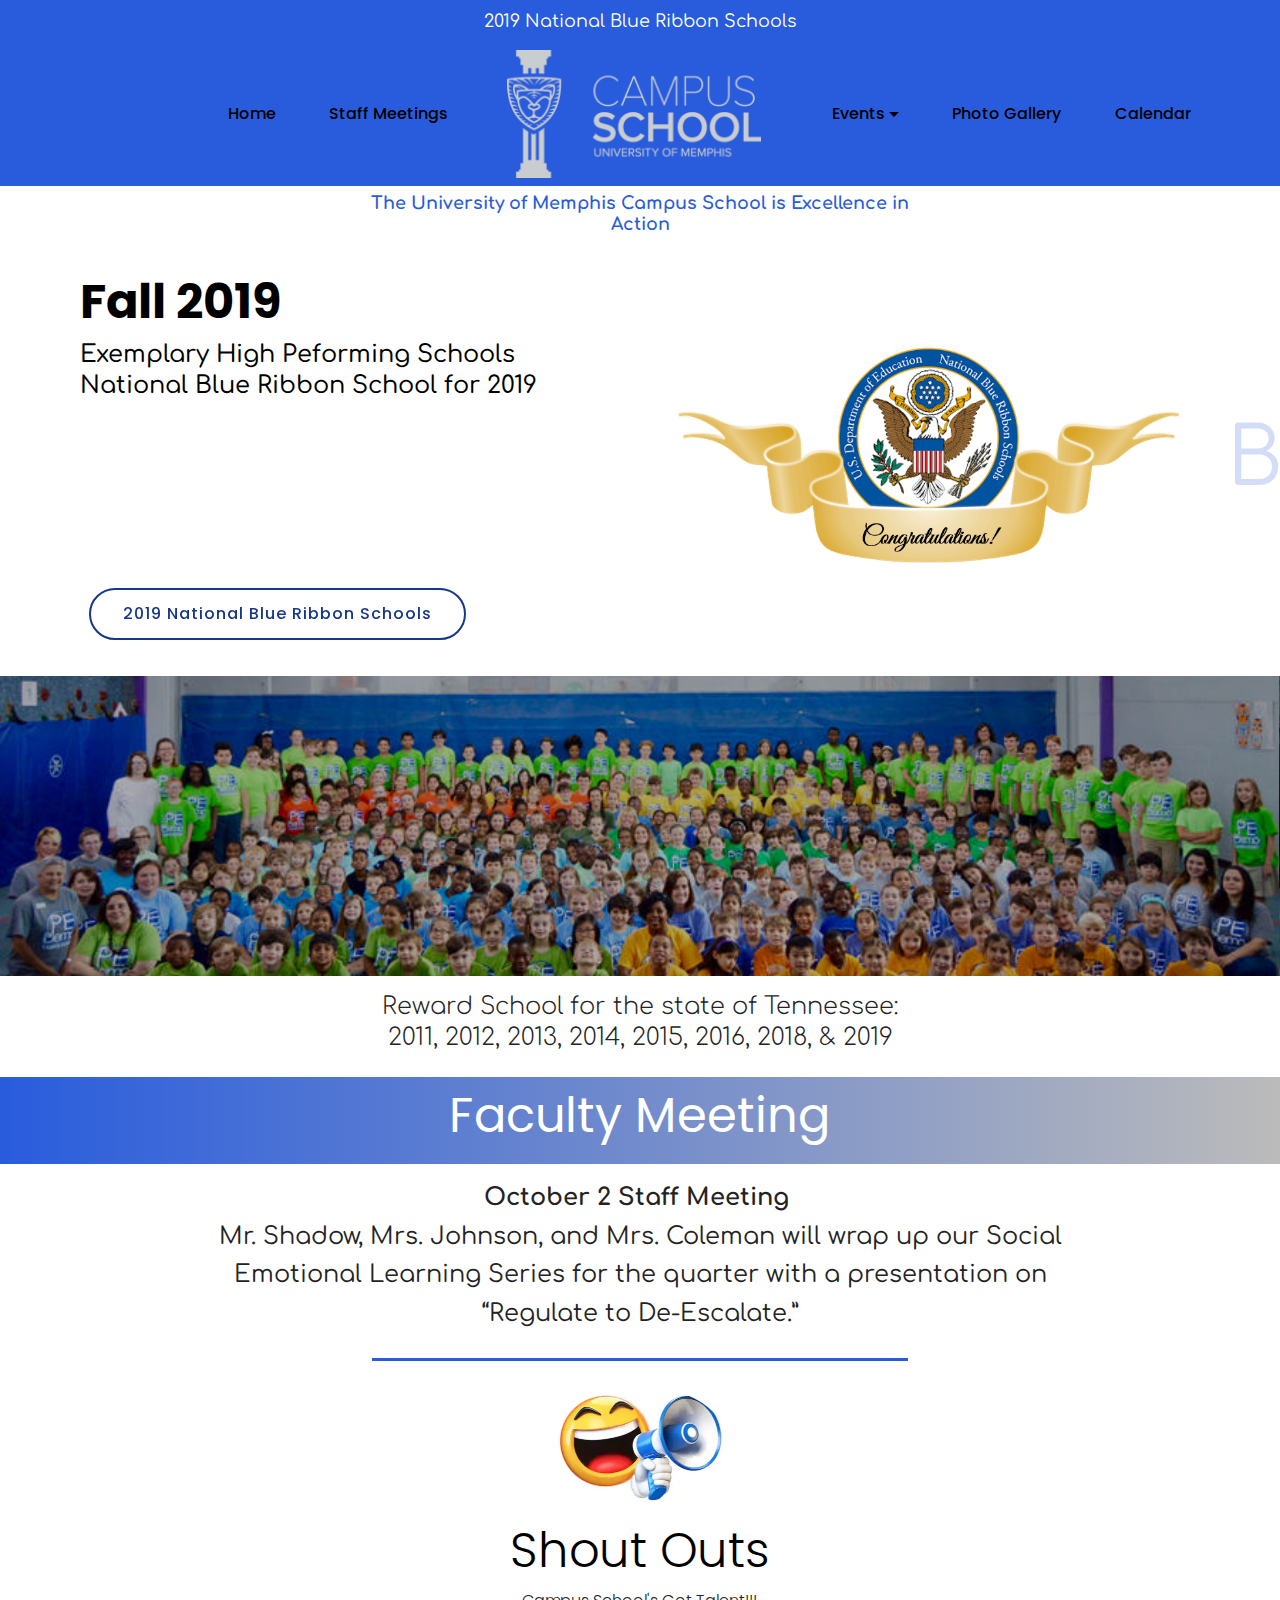
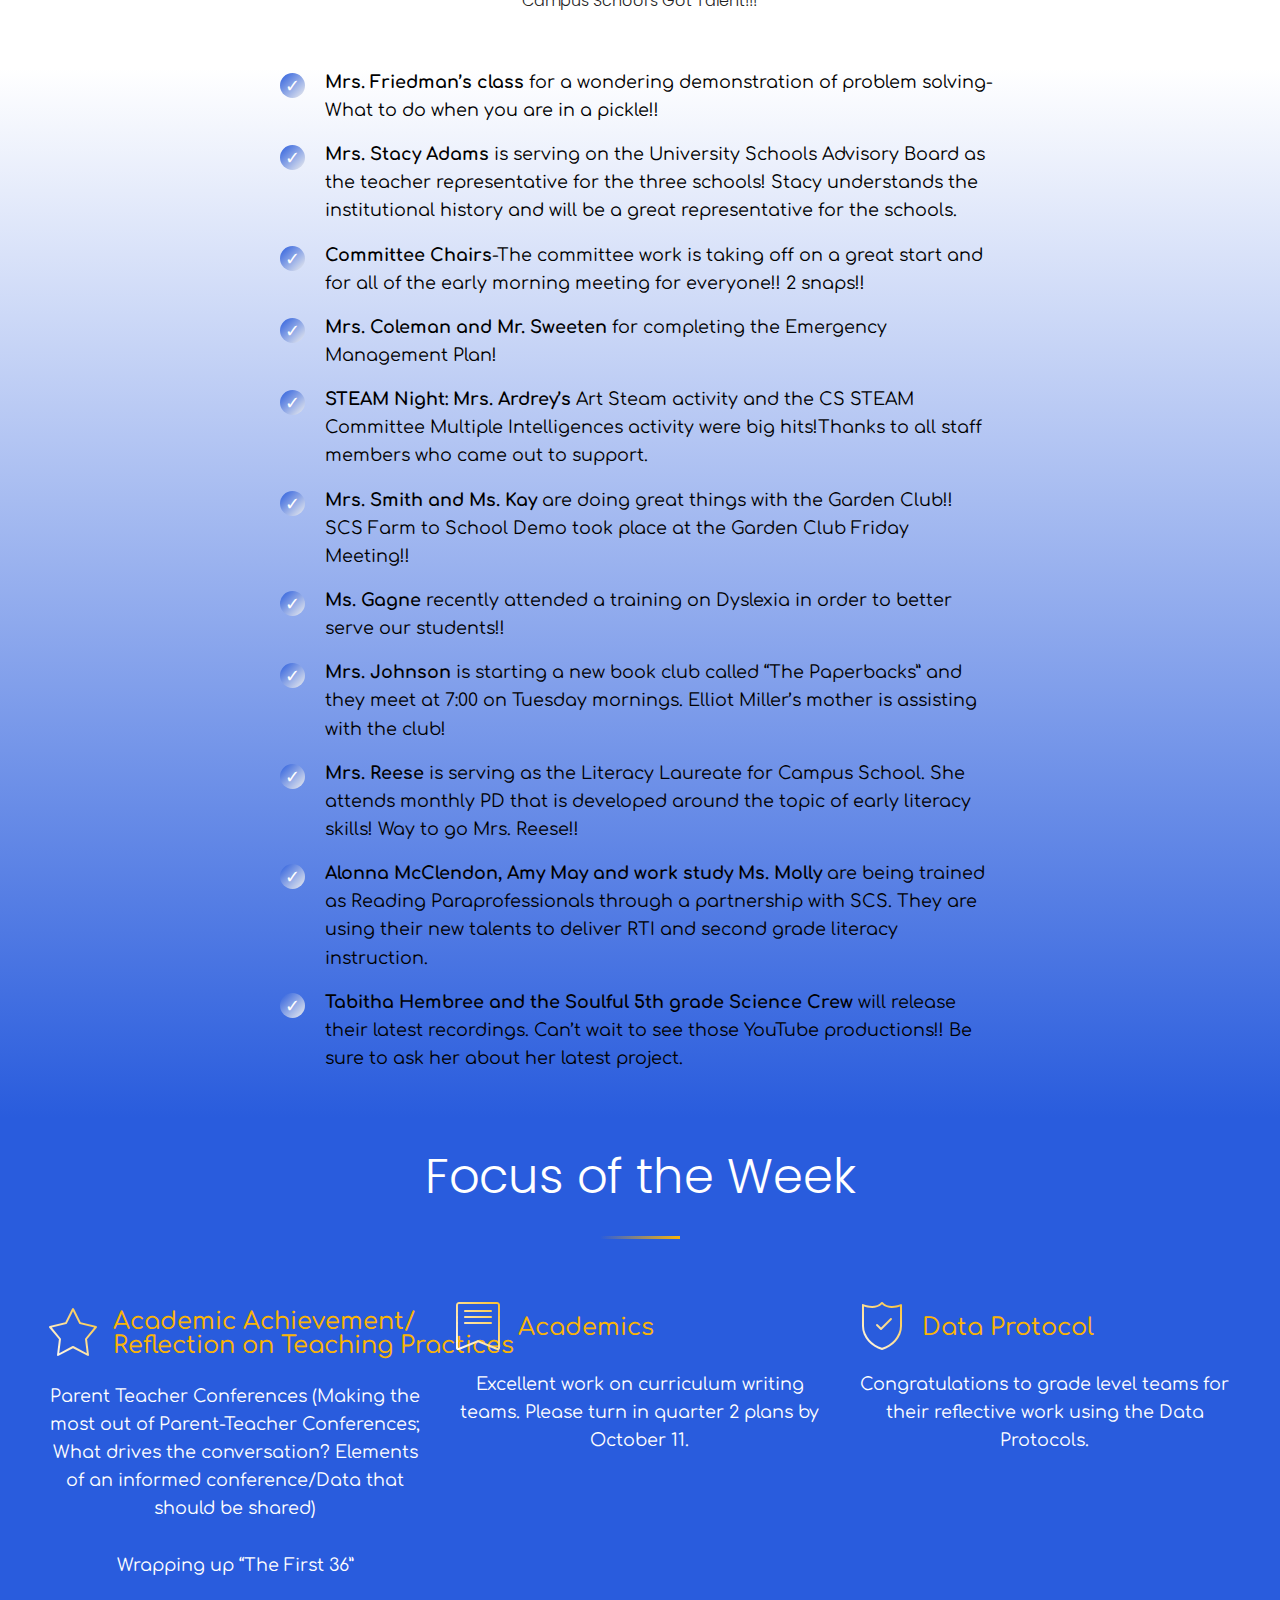
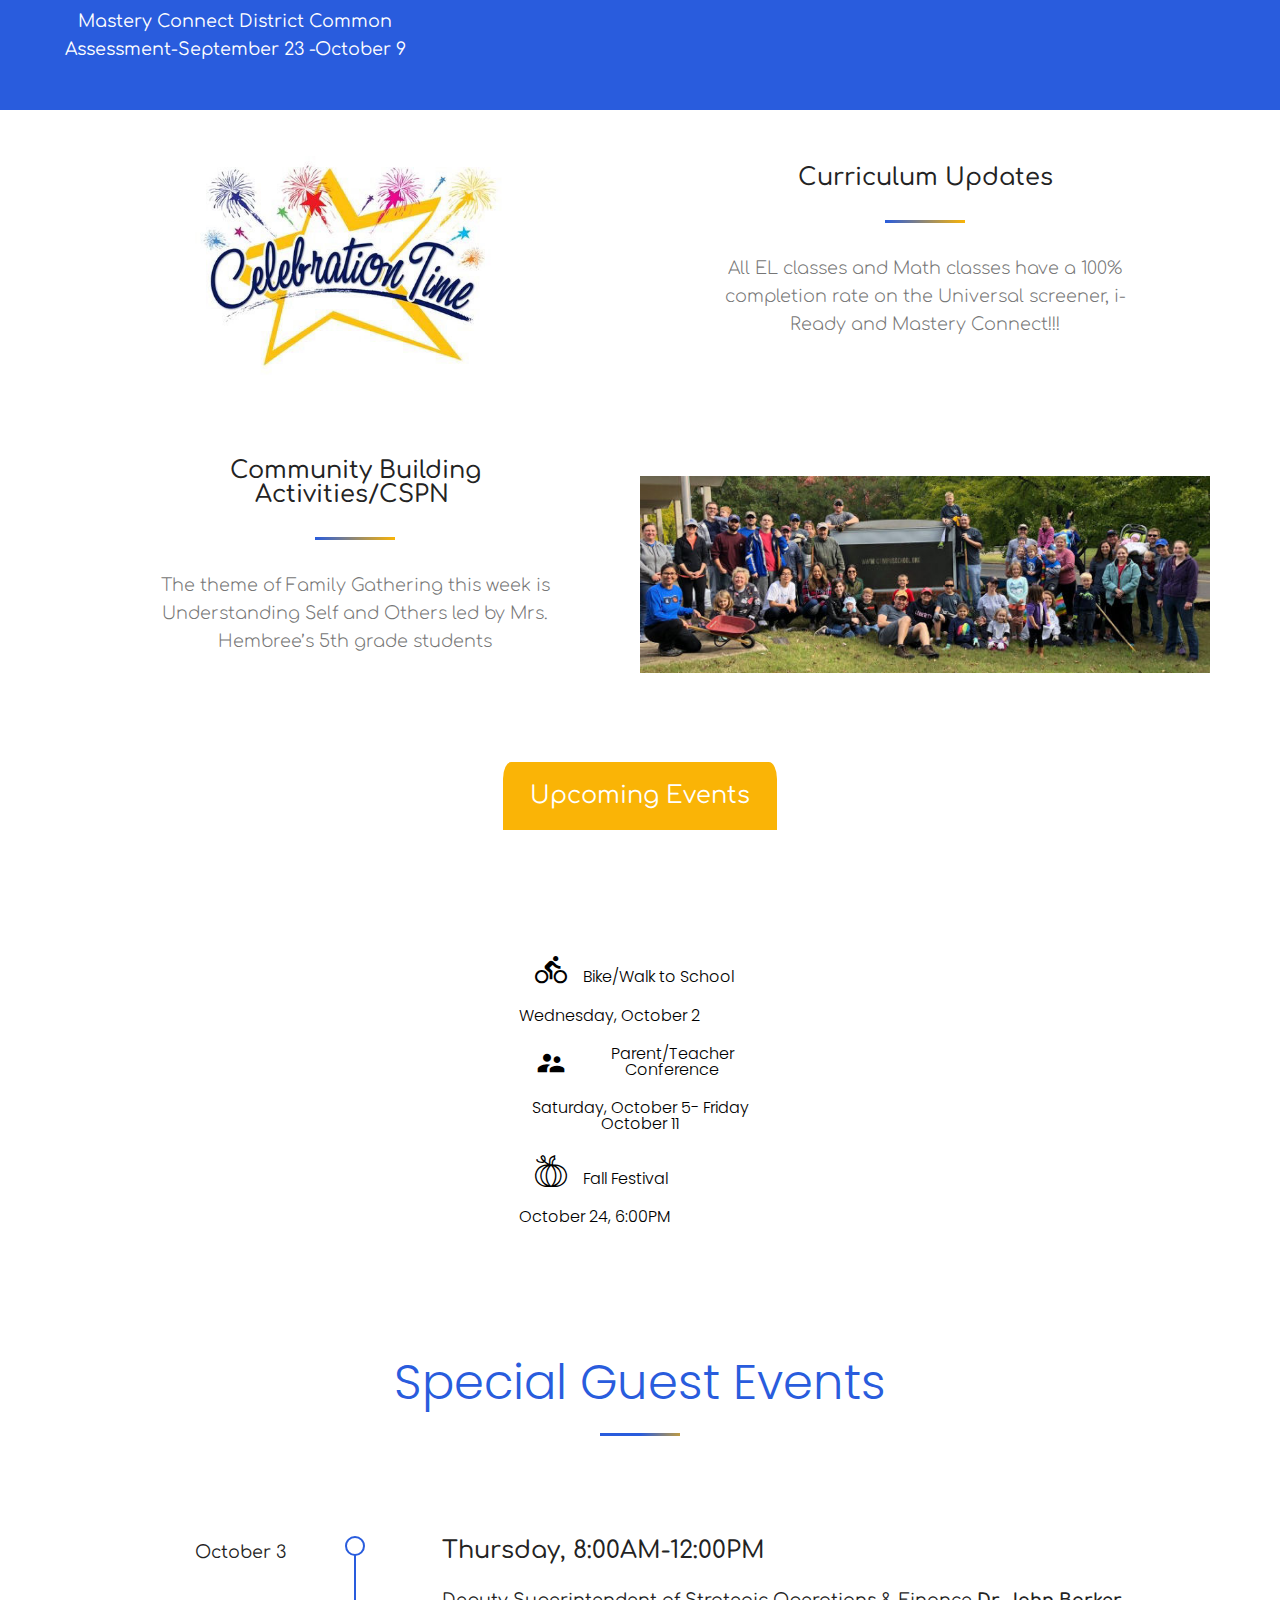
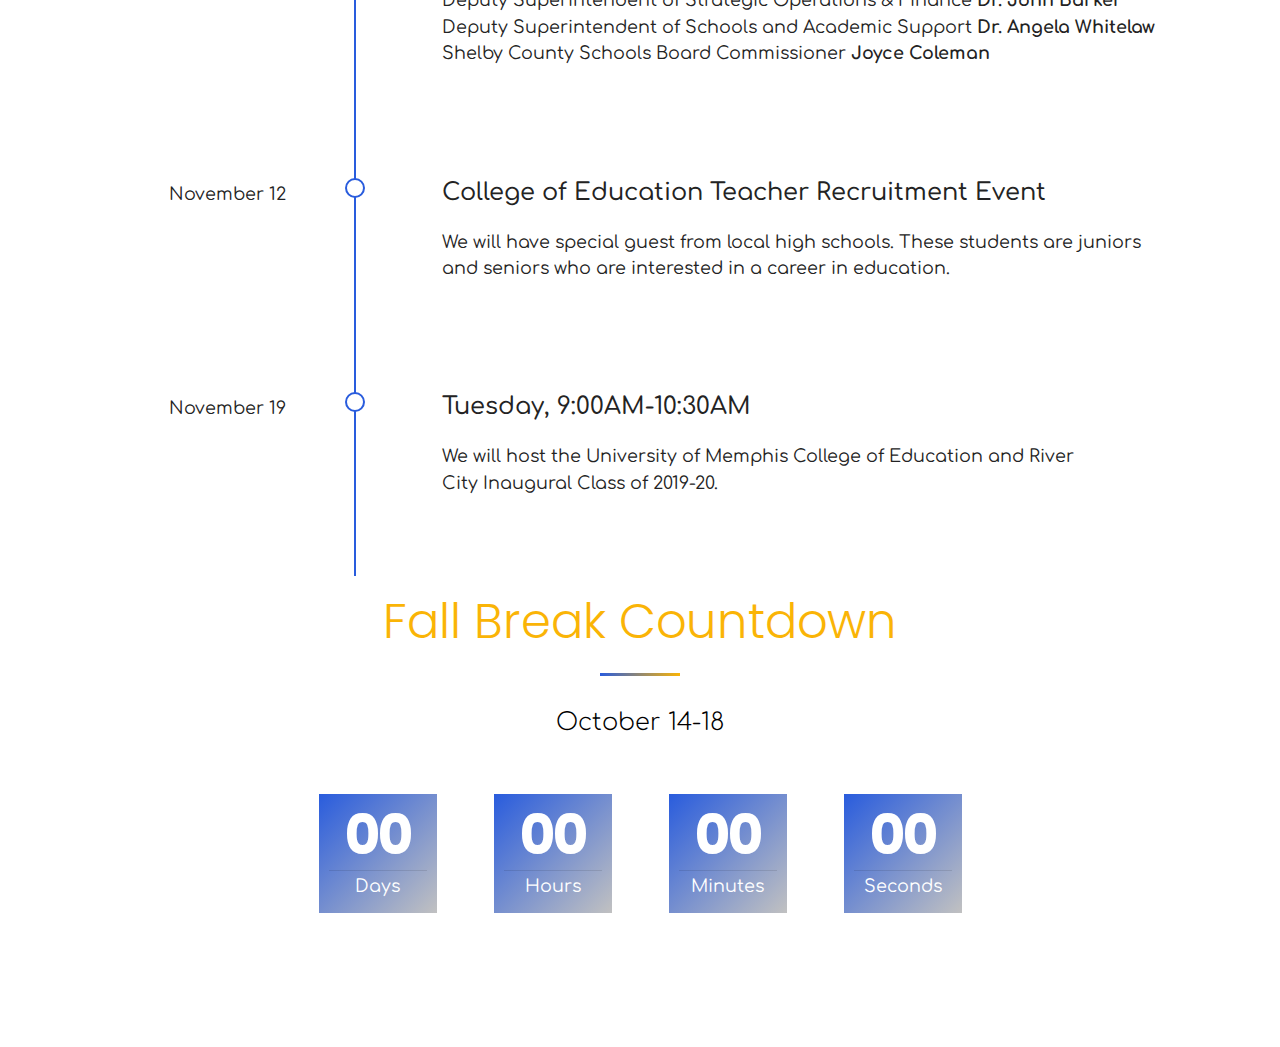
==== commit e655f9dd: "create github pages" ====
--- a/index.html
+++ b/index.html
@@ -120,7 +120,7 @@
     
 
     <div class="animated-text-background display-5" style="color: rgb(41, 92, 221); opacity: 0.2; font-size: 5rem;">
-        <span class="animated-element" data-word="Because of YOU!" data-speed="66">
+        <span class="animated-element" data-word="Because of YOU!" data-speed="73">
         </span>
     </div>
     <div class="container-fluid">
@@ -199,6 +199,16 @@
             </div>
         </div>
     </div>
+</section>
+
+<section class="mbr-section mbr-section--relative mbr-section--fixed-size" id="hrblock-block-14" data-rv-view="299" style="background-color: rgb(255, 255, 255);">
+   
+	<div class="mbr-section__container mbr-section__container--isolated container" style="min-width:0;">
+        <div class="row justify-content-center" style="padding-bottom:10px; padding-top:10px;">
+            <hr style="min-width:0;width:47%;border-color:#295cdd;border-style:solid;border-top-width:3px;">
+        </div>
+    </div>
+    
 </section>
 
 <section class="teams2 cid-rDCQj9DLzH" id="teams2-d">
@@ -388,6 +398,39 @@
     </div>          
 </section>
 
+<section class="cid-rDD1RG36bf" id="pricing-tables3-p">
+
+    
+
+    
+    <div class="container-fluid">
+        <div class="row text-center justify-content-center">
+            <div class="col-xl-3 col-lg-6 col-md-6 col-10 col-lg-3">
+                <div class="table-wrap">
+                    <span class="table-heading mbr-fonts-style display-5">
+                          Upcoming Events</span>
+                    <div class="table-purchase">
+                        <span class="pricing-value mbr-fonts-style display-4"></span>
+                        <h1 class="table-pricing mbr-fonts-style display-4"></h1>
+                    </div>
+                    <ul class="list-group mbr-black mbr-fonts-style display-4">
+                        <li>
+                            <span class="material material-directions-bike mbr-iconfont"></span>Bike/Walk to School&nbsp;
+</li><li>Wednesday, October 2<span style="font-size: 1rem;"><br></span></li><li><span class="material material-supervisor-account mbr-iconfont"><br></span>Parent/Teacher Conference
+</li><li>Saturday, October 5- Friday October 11</li><li><span class="icon54-v2-pumpkin mbr-iconfont"><br></span>Fall Festival</li><li>October 24, 6:00PM</li><li><span style="font-size: 1rem;"><br></span></li>
+                    </ul>
+                    
+                </div>
+            </div>
+            
+
+            
+
+            
+        </div>
+    </div>
+</section>
+
 <section class="timeline1 cid-rDCZOIj1t7" id="timeline1-n">
 
     
@@ -479,39 +522,6 @@
     </div>
 </section>
 
-<section class="cid-rDD1RG36bf" id="pricing-tables3-p">
-
-    
-
-    
-    <div class="container-fluid">
-        <div class="row text-center justify-content-center">
-            <div class="col-xl-3 col-lg-6 col-md-6 col-10 col-lg-3">
-                <div class="table-wrap">
-                    <span class="table-heading mbr-fonts-style display-5">
-                          Upcoming Events</span>
-                    <div class="table-purchase">
-                        <span class="pricing-value mbr-fonts-style display-4"></span>
-                        <h1 class="table-pricing mbr-fonts-style display-4"></h1>
-                    </div>
-                    <ul class="list-group mbr-black mbr-fonts-style display-4">
-                        <li>
-                            <span class="material material-directions-bike mbr-iconfont"></span>Bike/Walk to School&nbsp;
-</li><li>Wednesday, October 2<span style="font-size: 1rem;"><br></span></li><li><span class="material material-supervisor-account mbr-iconfont"><br></span>Parent/Teacher Conference
-</li><li>Saturday, October 5- Friday October 11</li><li><span class="icon54-v2-pumpkin mbr-iconfont"><br></span>Fall Festival</li><li>October 24, 6:00PM</li><li><span style="font-size: 1rem;"><br></span></li>
-                    </ul>
-                    
-                </div>
-            </div>
-            
-
-            
-
-            
-        </div>
-    </div>
-</section>
-
 <section class="countdown1 cid-rDD1xrSgdz" id="countdown1-o">
     
     
@@ -519,10 +529,11 @@
     <div class="container ">
         <h2 class="mbr-section-title mb-0 align-center mbr-fonts-style display-2">
             Fall Break Countdown</h2>
-        <div class="underline align-center">
+        <div class="underline align-center pb-4">
             <div class="line"></div>
         </div>
-        
+        <h3 class="mbr-section-subtitle align-center mbr-fonts-style display-5">
+            October 14-18</h3>
         
     </div>
     <div class="container countdown-cont align-center">
--- a/assets/mobirise/css/mbr-additional.css
+++ b/assets/mobirise/css/mbr-additional.css
@@ -1278,6 +1278,9 @@
 .cid-rDCO8iCqdc .mbr-text DIV {
   text-align: center;
 }
+#hrblock-block-14 hr {
+  margin: 0;
+}
 .cid-rDCQj9DLzH {
   padding-top: 15px;
   padding-bottom: 0px;
@@ -1990,6 +1993,104 @@
     text-align: center !important;
   }
 }
+.cid-rDD1RG36bf {
+  padding-top: 15px;
+  padding-bottom: 0px;
+  background: #ffffff;
+}
+.cid-rDD1RG36bf .container-fluid {
+  padding: 0 3rem;
+}
+.cid-rDD1RG36bf .table-wrap {
+  overflow: hidden;
+  border-radius: 3%;
+  background-color: #ffffff;
+  transition: 0.3s ease-out all;
+  padding: 0;
+  margin-bottom: 1em;
+}
+.cid-rDD1RG36bf .table-wrap .table-pricing {
+  margin: 0 0 0.4em 0;
+}
+.cid-rDD1RG36bf .table-wrap ul {
+  word-wrap: break-word;
+  padding: 0 4rem;
+  margin: 0 0 2rem 0;
+  list-style: none;
+}
+.cid-rDD1RG36bf .table-wrap ul li {
+  display: flex;
+  -webkit-flex-direction: row;
+  flex-direction: row;
+  padding: 0.7em 0;
+  -webkit-align-items: flex-end;
+  align-items: flex-end;
+}
+.cid-rDD1RG36bf .table-wrap ul li span {
+  font-size: 32px;
+  color: #000000;
+}
+.cid-rDD1RG36bf .table-wrap ul:last-child {
+  padding-bottom: 2rem;
+}
+.cid-rDD1RG36bf .table-wrap:hover {
+  box-shadow: 0 7px 24px 0 rgba(110, 123, 157, 0.42);
+}
+.cid-rDD1RG36bf .table-wrap:hover .table-heading {
+  background-color: #c1c1c1;
+}
+.cid-rDD1RG36bf .mbr-iconfont {
+  margin: 0 0.5em;
+}
+.cid-rDD1RG36bf .table-heading {
+  transition: 0.3s ease-out all;
+  display: block;
+  width: 100%;
+  padding: 0.6em 4rem;
+  background-color: #fab406;
+  color: #ffffff;
+  text-align: center;
+}
+.cid-rDD1RG36bf .table-purchase {
+  padding: 0 4rem;
+  margin: 2.5em 0 0 0;
+}
+.cid-rDD1RG36bf .table-purchase .pricing-value {
+  vertical-align: top;
+  display: inline-block;
+}
+.cid-rDD1RG36bf .table-purchase .table-pricing {
+  display: inline-block;
+}
+.cid-rDD1RG36bf .table-pricing,
+.cid-rDD1RG36bf .pricing-value h1 {
+  text-align: left;
+}
+.cid-rDD1RG36bf .table-pricing {
+  text-align: center;
+}
+@media (max-width: 767px) {
+  .cid-rDD1RG36bf .container-fluid {
+    padding: 0 1rem;
+  }
+}
+@media (max-width: 992px) {
+  .cid-rDD1RG36bf {
+    padding-left: 0rem !important;
+    padding-right: 0rem !important;
+  }
+}
+@media (max-width: 1393px) {
+  .cid-rDD1RG36bf ul {
+    padding: 1rem !important;
+  }
+  .cid-rDD1RG36bf .table-purchase {
+    padding: 1rem !important;
+  }
+  .cid-rDD1RG36bf .table-heading {
+    padding: 1rem !important;
+  }
+}
 .cid-rDCZOIj1t7 {
   padding-top: 15px;
   padding-bottom: 15px;
@@ -2097,103 +2198,9 @@
   display: flex;
   flex-direction: column-reverse;
 }
-.cid-rDD1RG36bf {
-  padding-top: 15px;
-  padding-bottom: 0px;
-  background: #ffffff;
-}
-.cid-rDD1RG36bf .container-fluid {
-  padding: 0 3rem;
-}
-.cid-rDD1RG36bf .table-wrap {
-  overflow: hidden;
-  border-radius: 3%;
-  background-color: #ffffff;
-  transition: 0.3s ease-out all;
-  padding: 0;
-  margin-bottom: 1em;
-}
-.cid-rDD1RG36bf .table-wrap .table-pricing {
-  margin: 0 0 0.4em 0;
-}
-.cid-rDD1RG36bf .table-wrap ul {
-  word-wrap: break-word;
-  padding: 0 4rem;
-  margin: 0 0 2rem 0;
-  list-style: none;
-}
-.cid-rDD1RG36bf .table-wrap ul li {
-  display: flex;
-  -webkit-flex-direction: row;
-  flex-direction: row;
-  padding: 0.7em 0;
-  -webkit-align-items: flex-end;
-  align-items: flex-end;
-}
-.cid-rDD1RG36bf .table-wrap ul li span {
-  font-size: 32px;
-  color: #000000;
-}
-.cid-rDD1RG36bf .table-wrap ul:last-child {
-  padding-bottom: 2rem;
-}
-.cid-rDD1RG36bf .table-wrap:hover {
-  box-shadow: 0 7px 24px 0 rgba(110, 123, 157, 0.42);
-}
-.cid-rDD1RG36bf .table-wrap:hover .table-heading {
-  background-color: #c1c1c1;
-}
-.cid-rDD1RG36bf .mbr-iconfont {
-  margin: 0 0.5em;
-}
-.cid-rDD1RG36bf .table-heading {
-  transition: 0.3s ease-out all;
-  display: block;
-  width: 100%;
-  padding: 0.6em 4rem;
-  background-color: #fab406;
-  color: #ffffff;
-  text-align: center;
-}
-.cid-rDD1RG36bf .table-purchase {
-  padding: 0 4rem;
-  margin: 2.5em 0 0 0;
-}
-.cid-rDD1RG36bf .table-purchase .pricing-value {
-  vertical-align: top;
-  display: inline-block;
-}
-.cid-rDD1RG36bf .table-purchase .table-pricing {
-  display: inline-block;
-}
-.cid-rDD1RG36bf .table-pricing,
-.cid-rDD1RG36bf .pricing-value h1 {
-  text-align: left;
-}
-.cid-rDD1RG36bf .table-pricing {
-  text-align: center;
-}
-@media (max-width: 767px) {
-  .cid-rDD1RG36bf .container-fluid {
-    padding: 0 1rem;
-  }
-}
-@media (max-width: 992px) {
-  .cid-rDD1RG36bf {
-    padding-left: 0rem !important;
-    padding-right: 0rem !important;
-  }
-}
-@media (max-width: 1393px) {
-  .cid-rDD1RG36bf ul {
-    padding: 1rem !important;
-  }
-  .cid-rDD1RG36bf .table-purchase {
-    padding: 1rem !important;
-  }
-  .cid-rDD1RG36bf .table-heading {
-    padding: 1rem !important;
-  }
+.cid-rDCZOIj1t7 .mbr-section-title,
+.cid-rDCZOIj1t7 .underline {
+  color: #295cdd;
 }
 .cid-rDD1xrSgdz {
   padding-top: 0px;
@@ -2211,7 +2218,7 @@
   display: inline-block;
 }
 .cid-rDD1xrSgdz .mbr-section-subtitle {
-  color: #767676;
+  color: #000000;
   font-weight: 300;
 }
 .cid-rDD1xrSgdz .number-wrap {
@@ -2296,6 +2303,10 @@
   .cid-rDD1xrSgdz .period {
     font-size: 0.7rem;
   }
+}
+.cid-rDD1xrSgdz .mbr-section-title,
+.cid-rDD1xrSgdz .underline {
+  color: #fab406;
 }
 .cid-rDDduerZPr {
   padding-top: 30px;
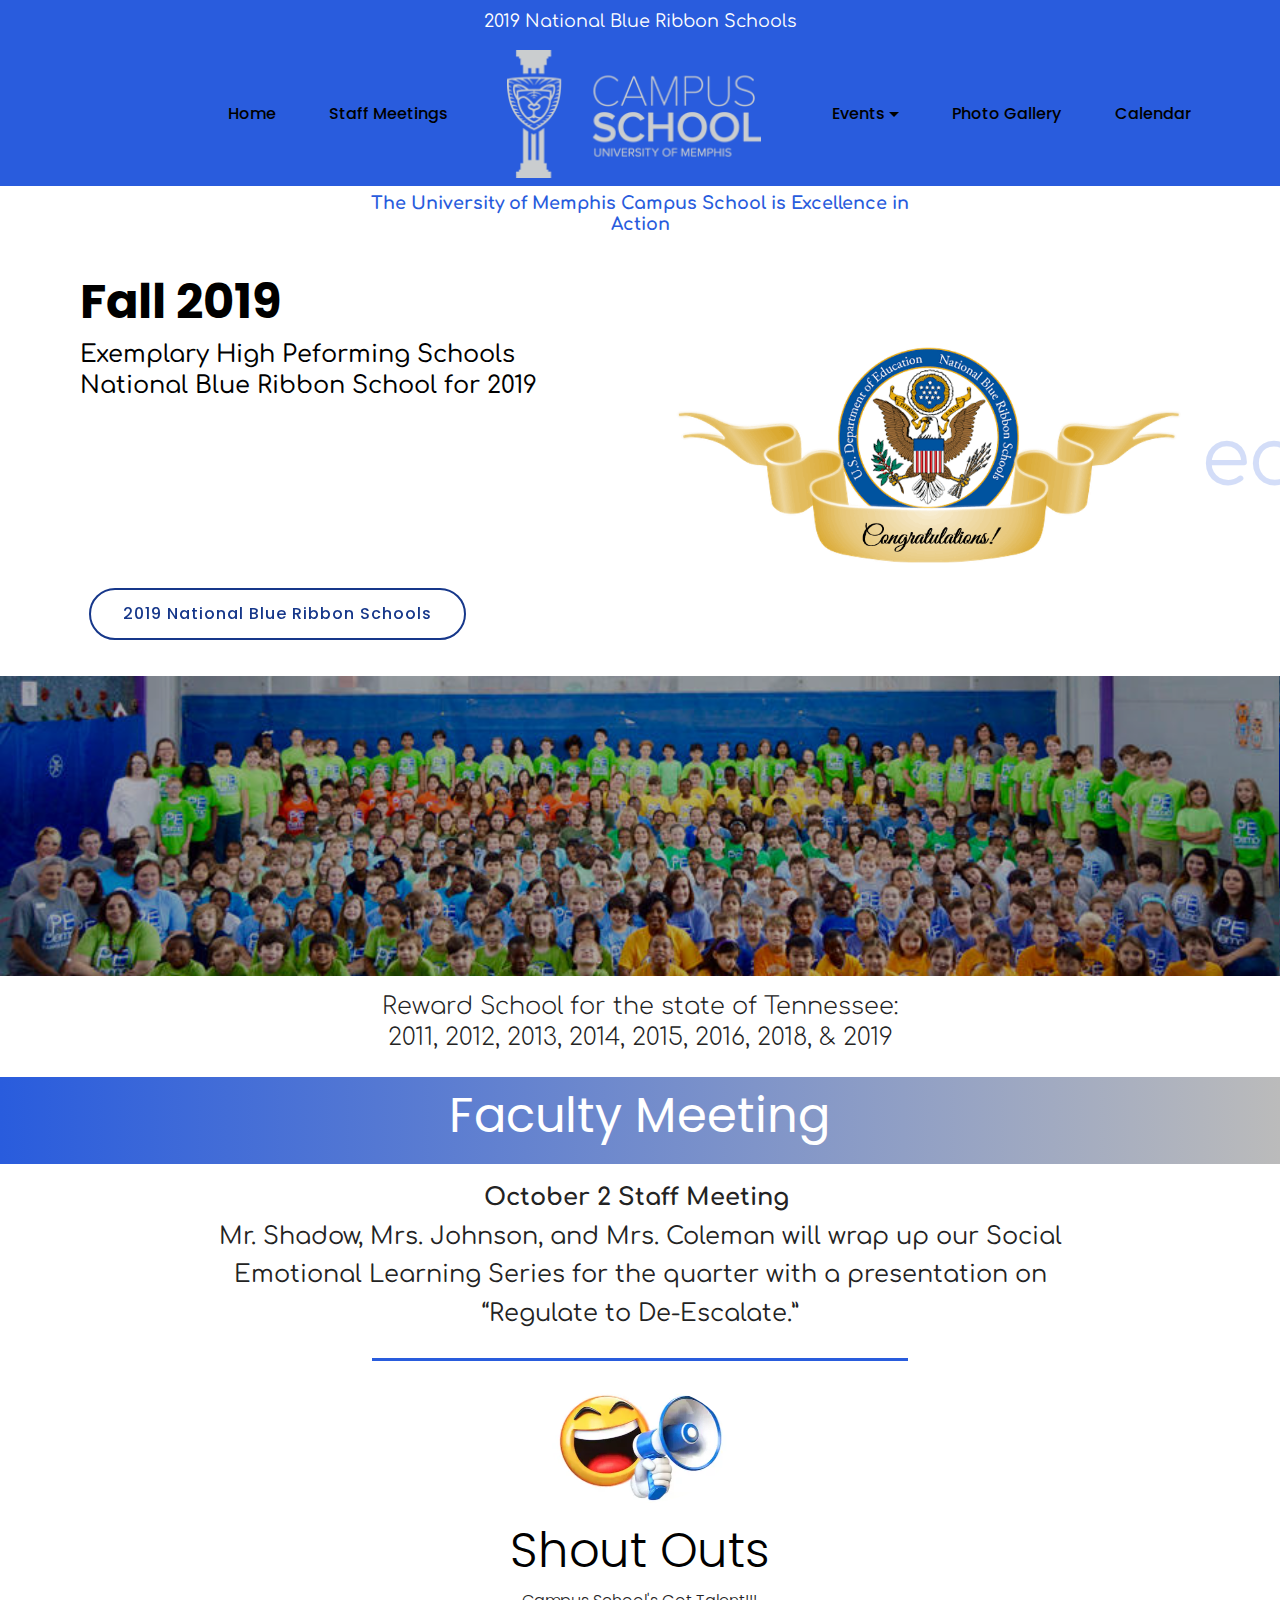
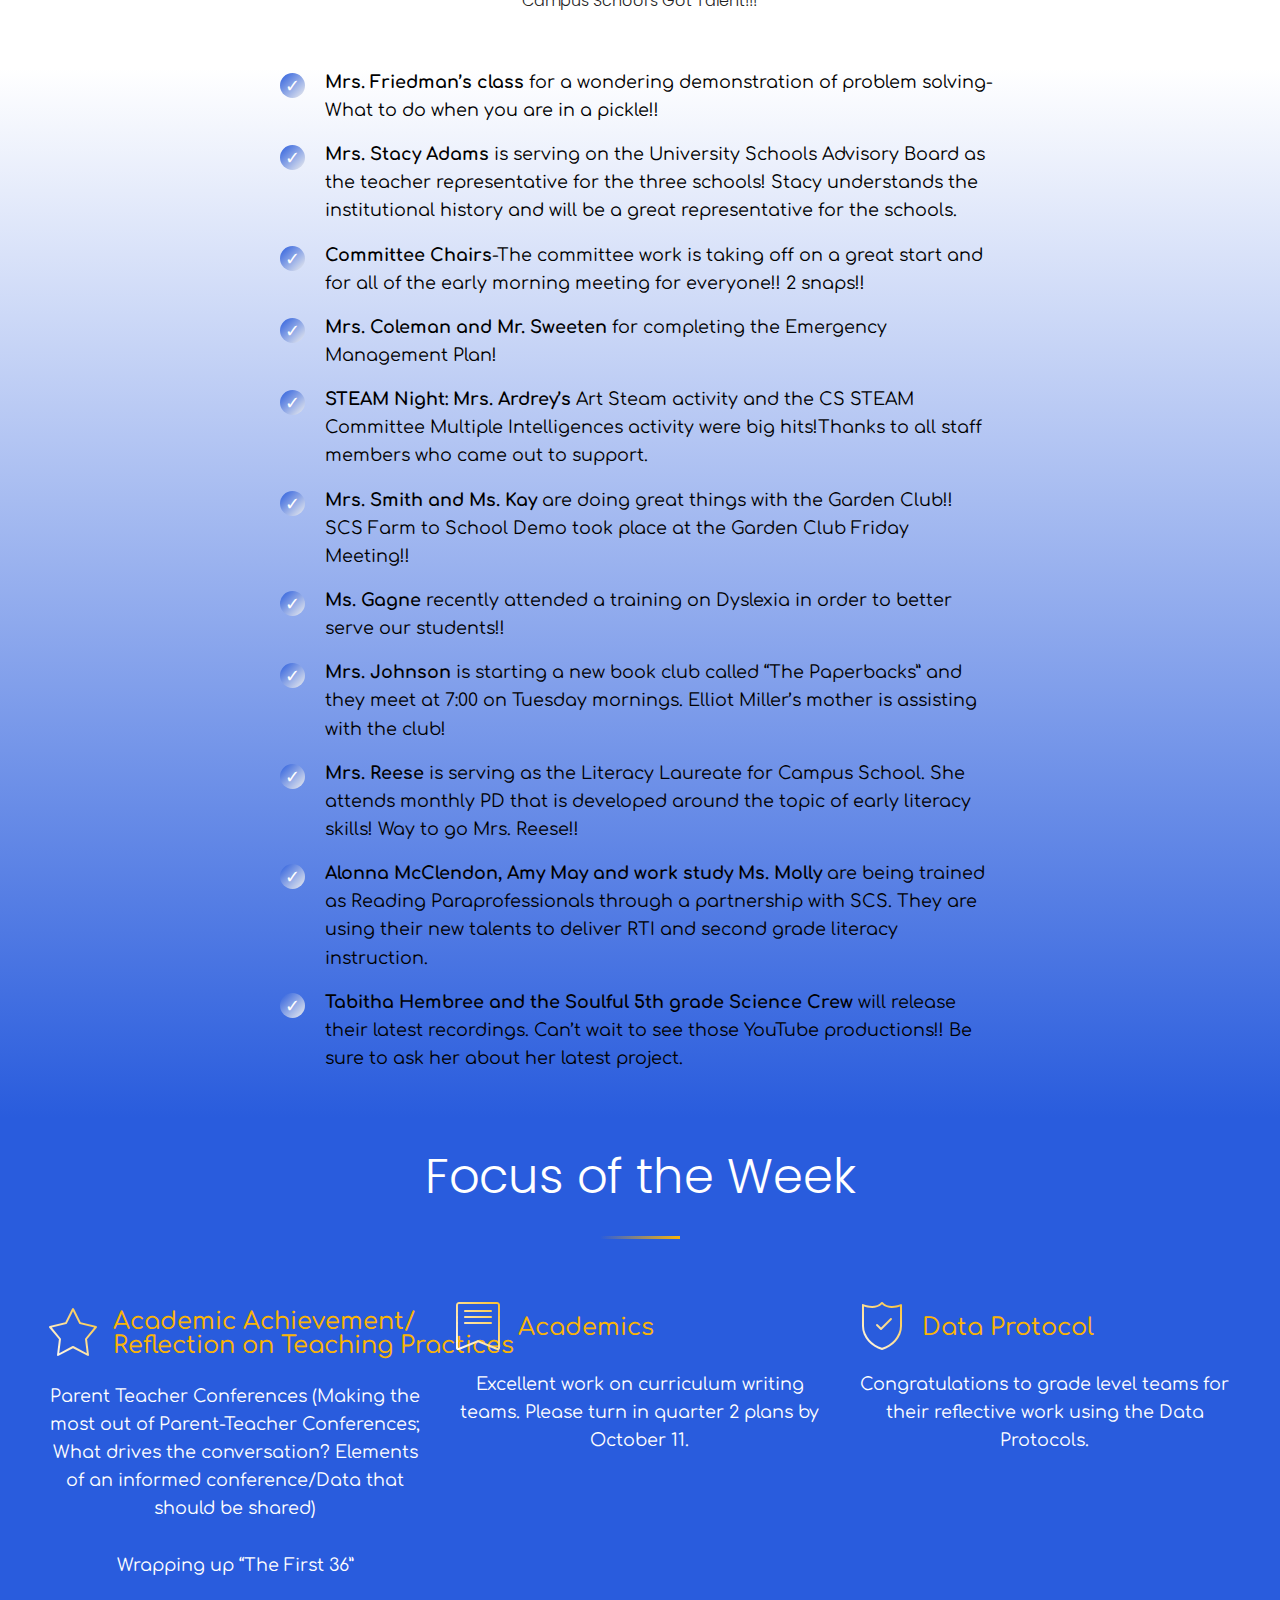
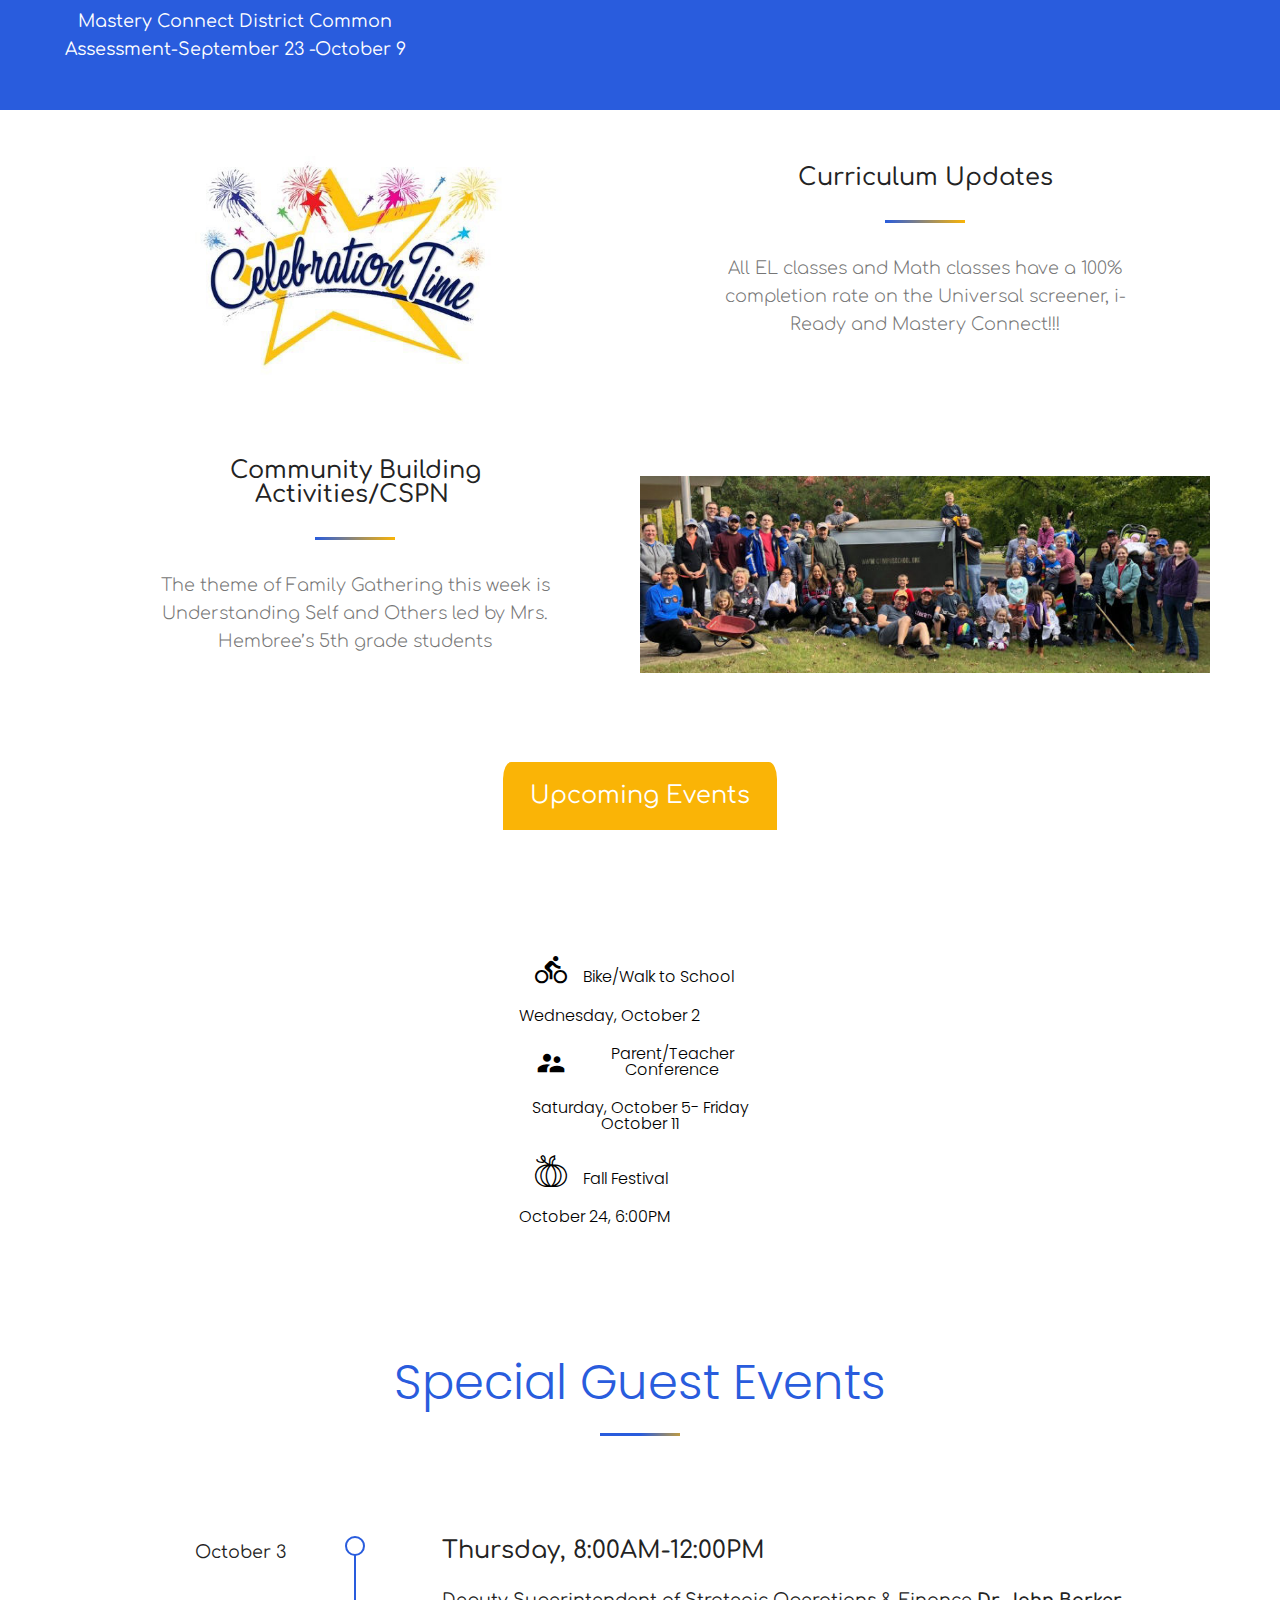
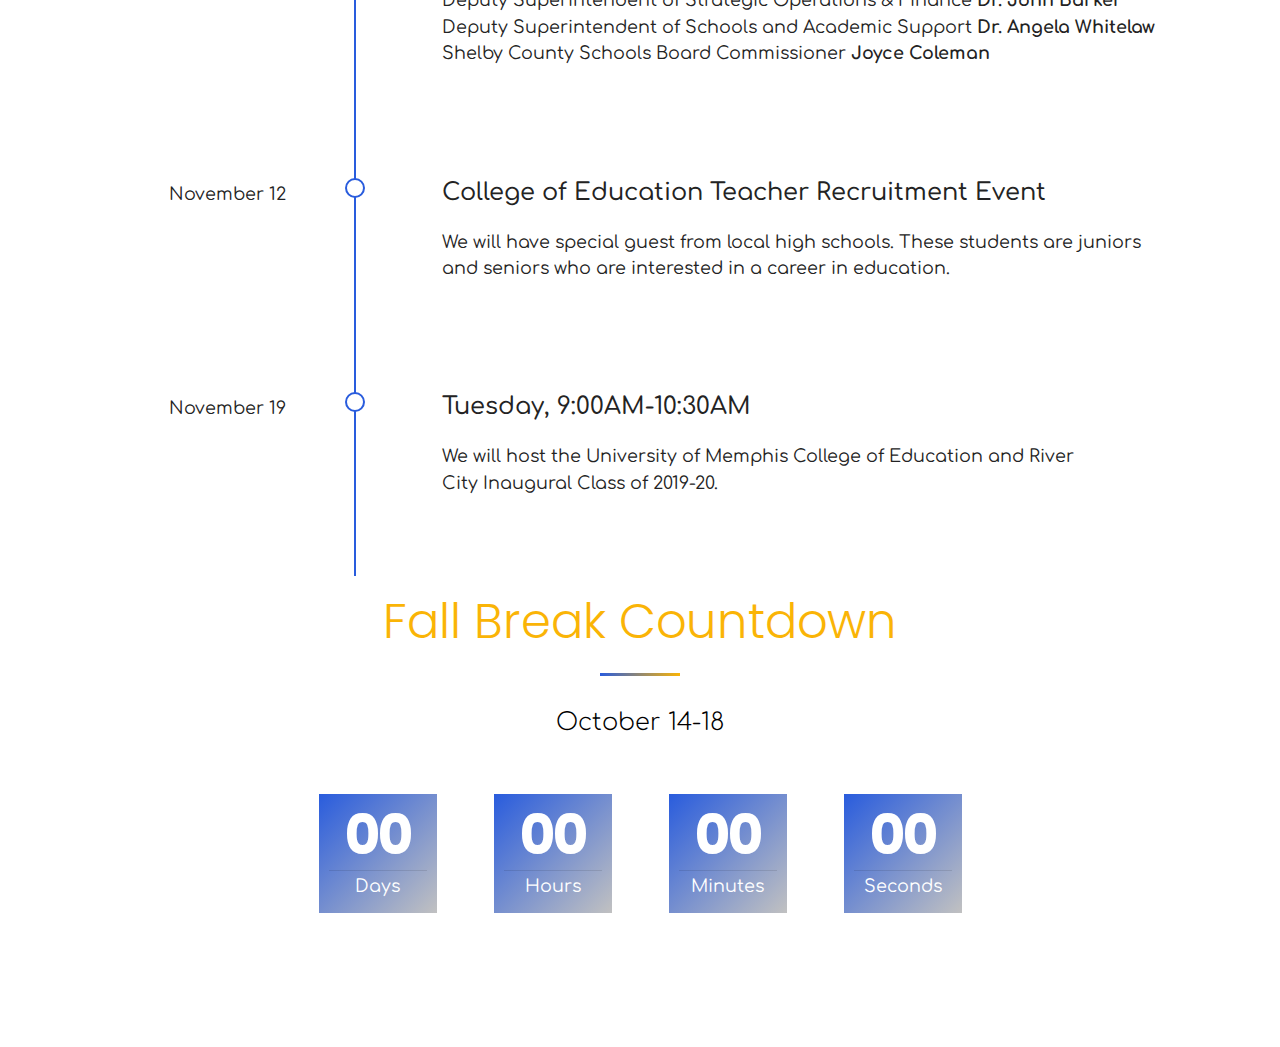
==== commit a3d5fa88: "create github pages" ====
--- a/index.html
+++ b/index.html
@@ -120,7 +120,7 @@
     
 
     <div class="animated-text-background display-5" style="color: rgb(41, 92, 221); opacity: 0.2; font-size: 5rem;">
-        <span class="animated-element" data-word="Because of YOU!" data-speed="73">
+        <span class="animated-element" data-word="Because of YOU!" data-speed="90">
         </span>
     </div>
     <div class="container-fluid">
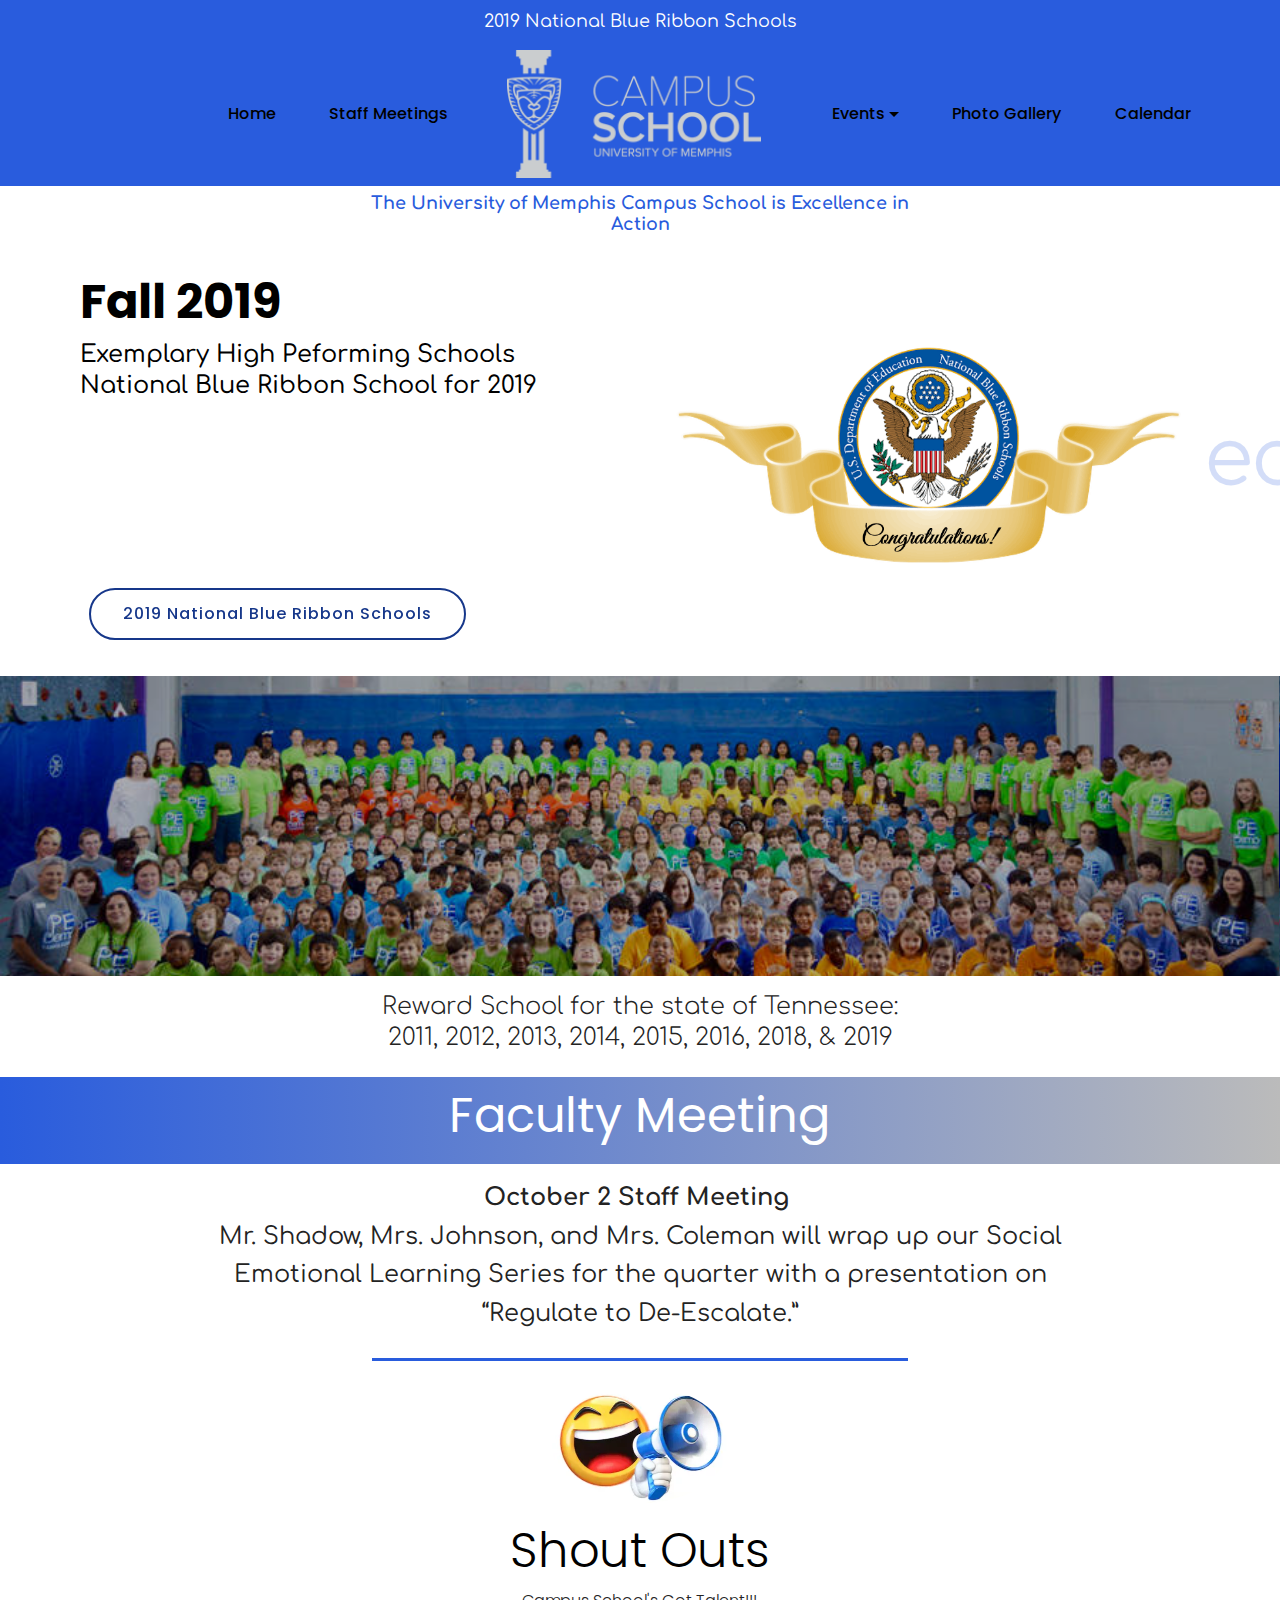
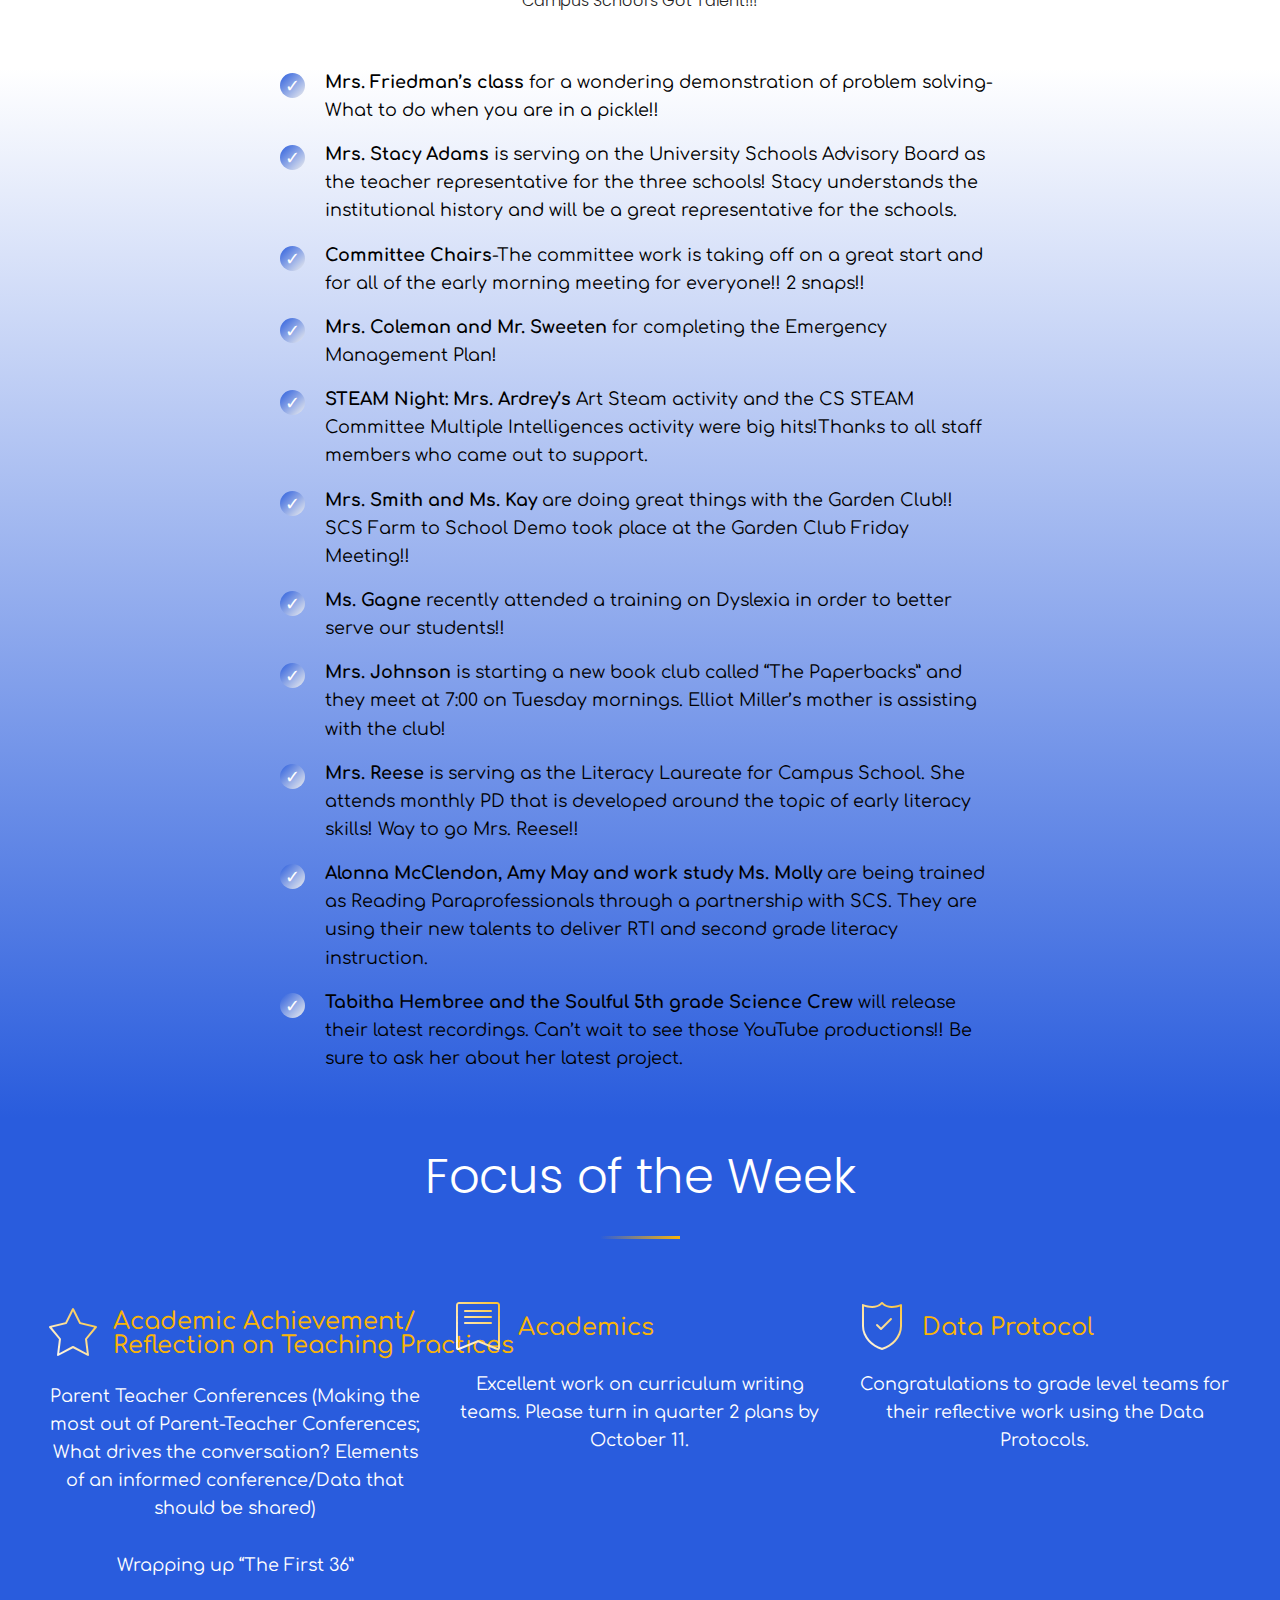
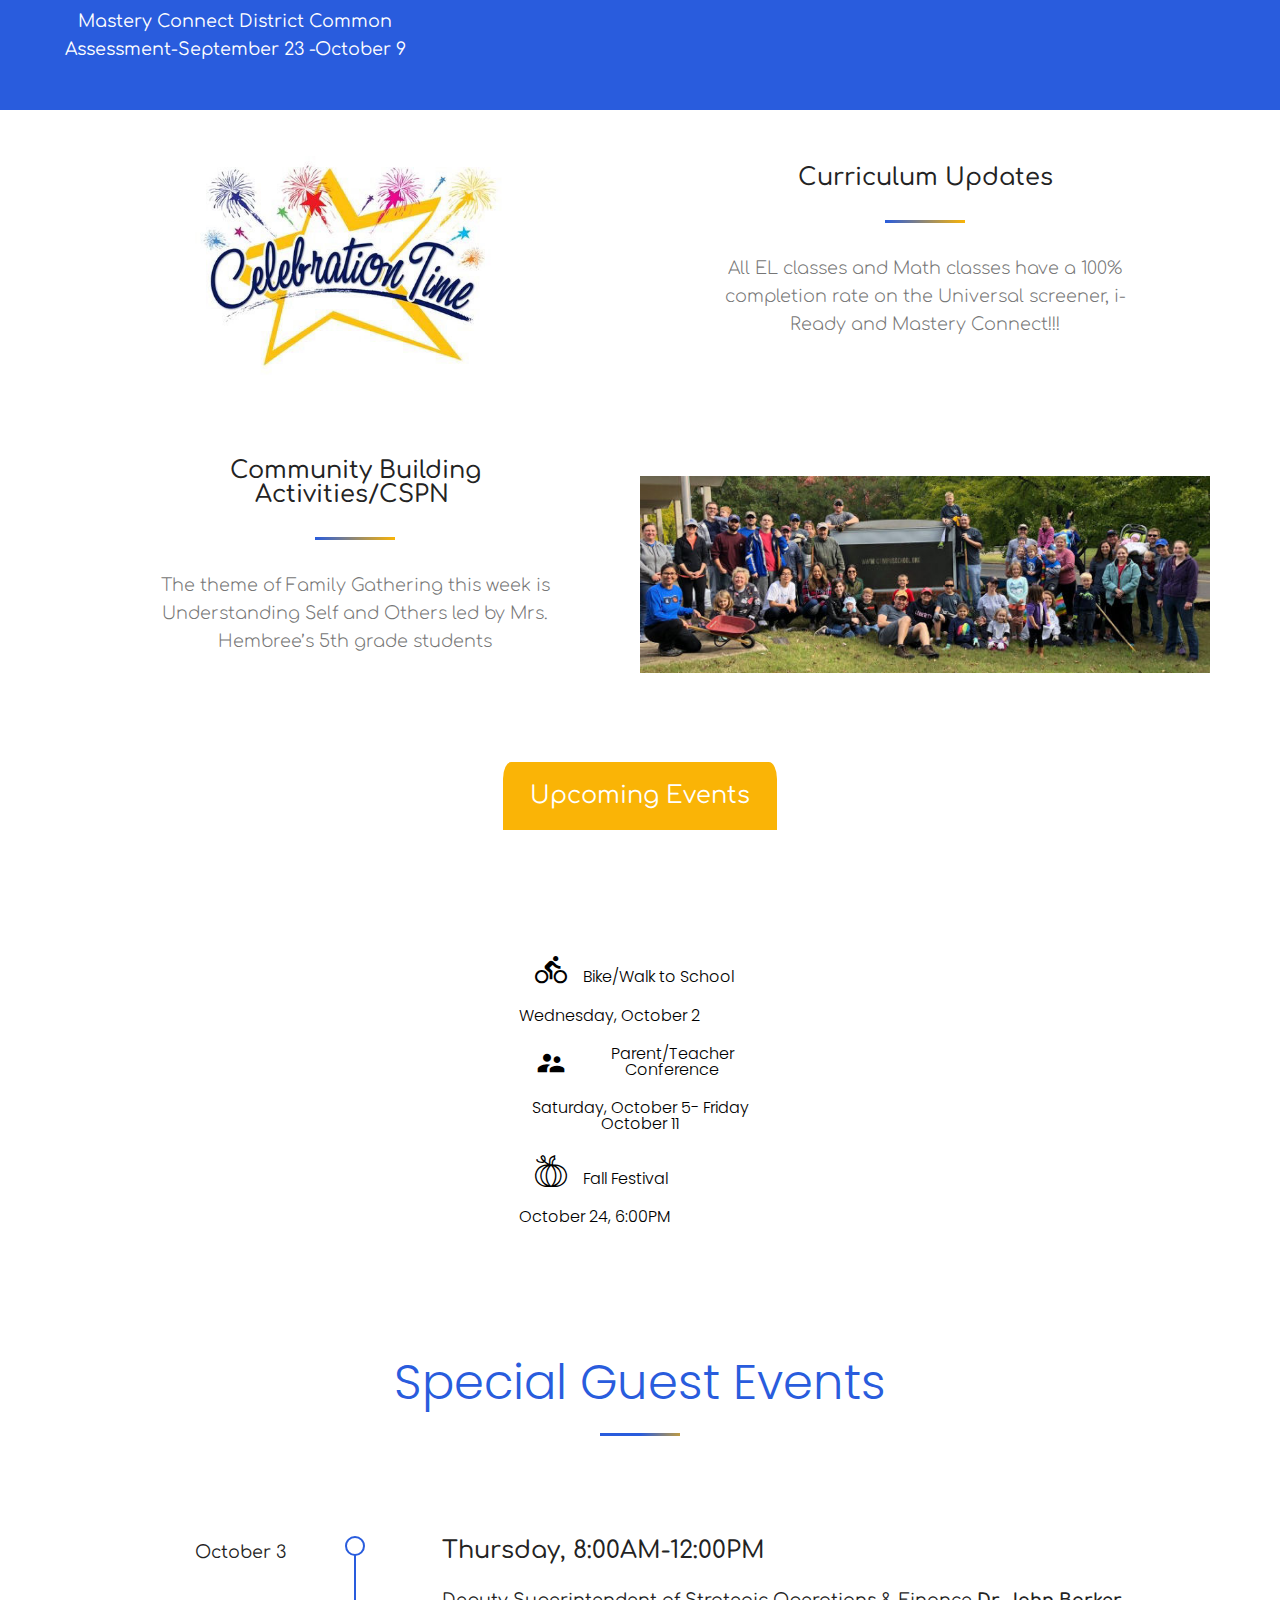
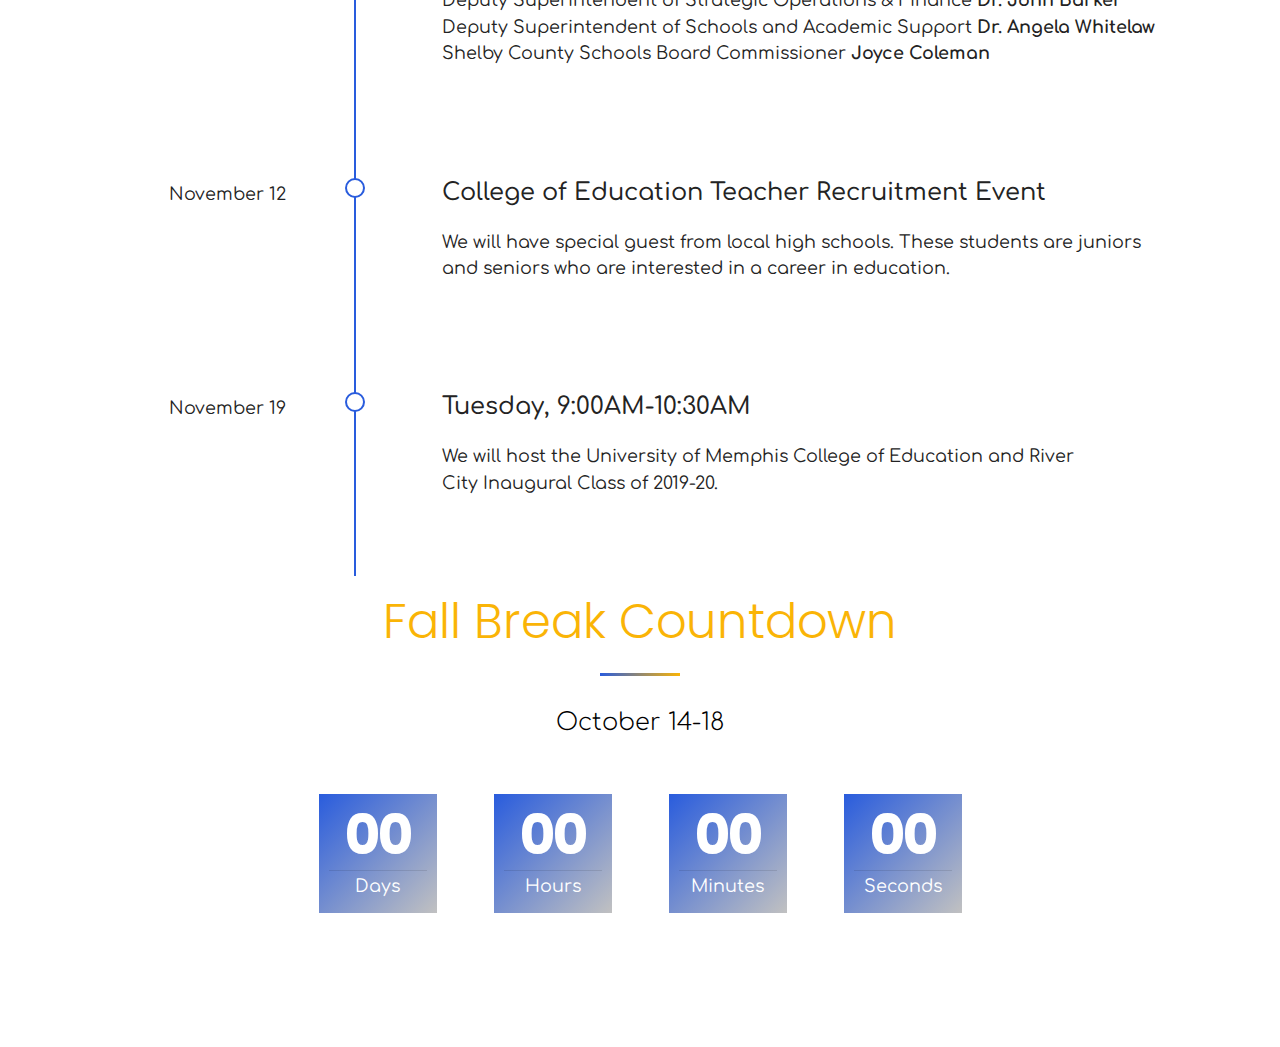
==== commit 94c396fe: "create github pages" ====
--- a/index.html
+++ b/index.html
@@ -42,11 +42,11 @@
             
         <div class="left-menu">
           <ul class="navbar-nav nav-dropdown" data-app-modern-menu="true"><li class="nav-item">
-                  <a class="nav-link link text-black display-4" href="#">
+                  <a class="nav-link link text-black display-4" href="index.html">
                       Home</a>
               </li>
               <li class="nav-item">
-                  <a class="nav-link link text-black display-4" href="#">Staff Meetings</a>
+                  <a class="nav-link link text-black display-4" href="index.html#info1-8">Staff Meetings</a>
               </li></ul>
         </div>
 
@@ -65,7 +65,7 @@
           <ul class="navbar-nav nav-dropdown" data-app-modern-menu="true"><li class="nav-item dropdown">
                 <a class="nav-link link text-black dropdown-toggle display-4" href="https://www.memphis.edu/campusschool/events/index.php" target="_blank" data-toggle="dropdown-submenu" aria-expanded="false">
                     Events</a><div class="dropdown-menu"><a class="text-black dropdown-item display-4" href="index.html#timeline1-n" target="_blank">Special Guests</a><a class="text-black dropdown-item display-4" href="index.html#timeline1-n" target="_blank">Upcoming Events</a><a class="text-black dropdown-item display-4" href="https://www.memphis.edu/campusschool/events/index.php" target="_blank">Campus School Events</a></div>
-            </li><li class="nav-item"><a class="nav-link link text-black display-4" href="page1.html" target="_blank" aria-expanded="false">
+            </li><li class="nav-item"><a class="nav-link link text-black display-4" href="CampusSchoolPhotos.html" target="_blank" aria-expanded="false">
                     Photo Gallery</a></li>
             <li class="nav-item">
                 <a class="nav-link link text-black display-4" href="https://www.memphis.edu/campusschool/pdfs/19-20academiccalendar.pdf" target="_blank">
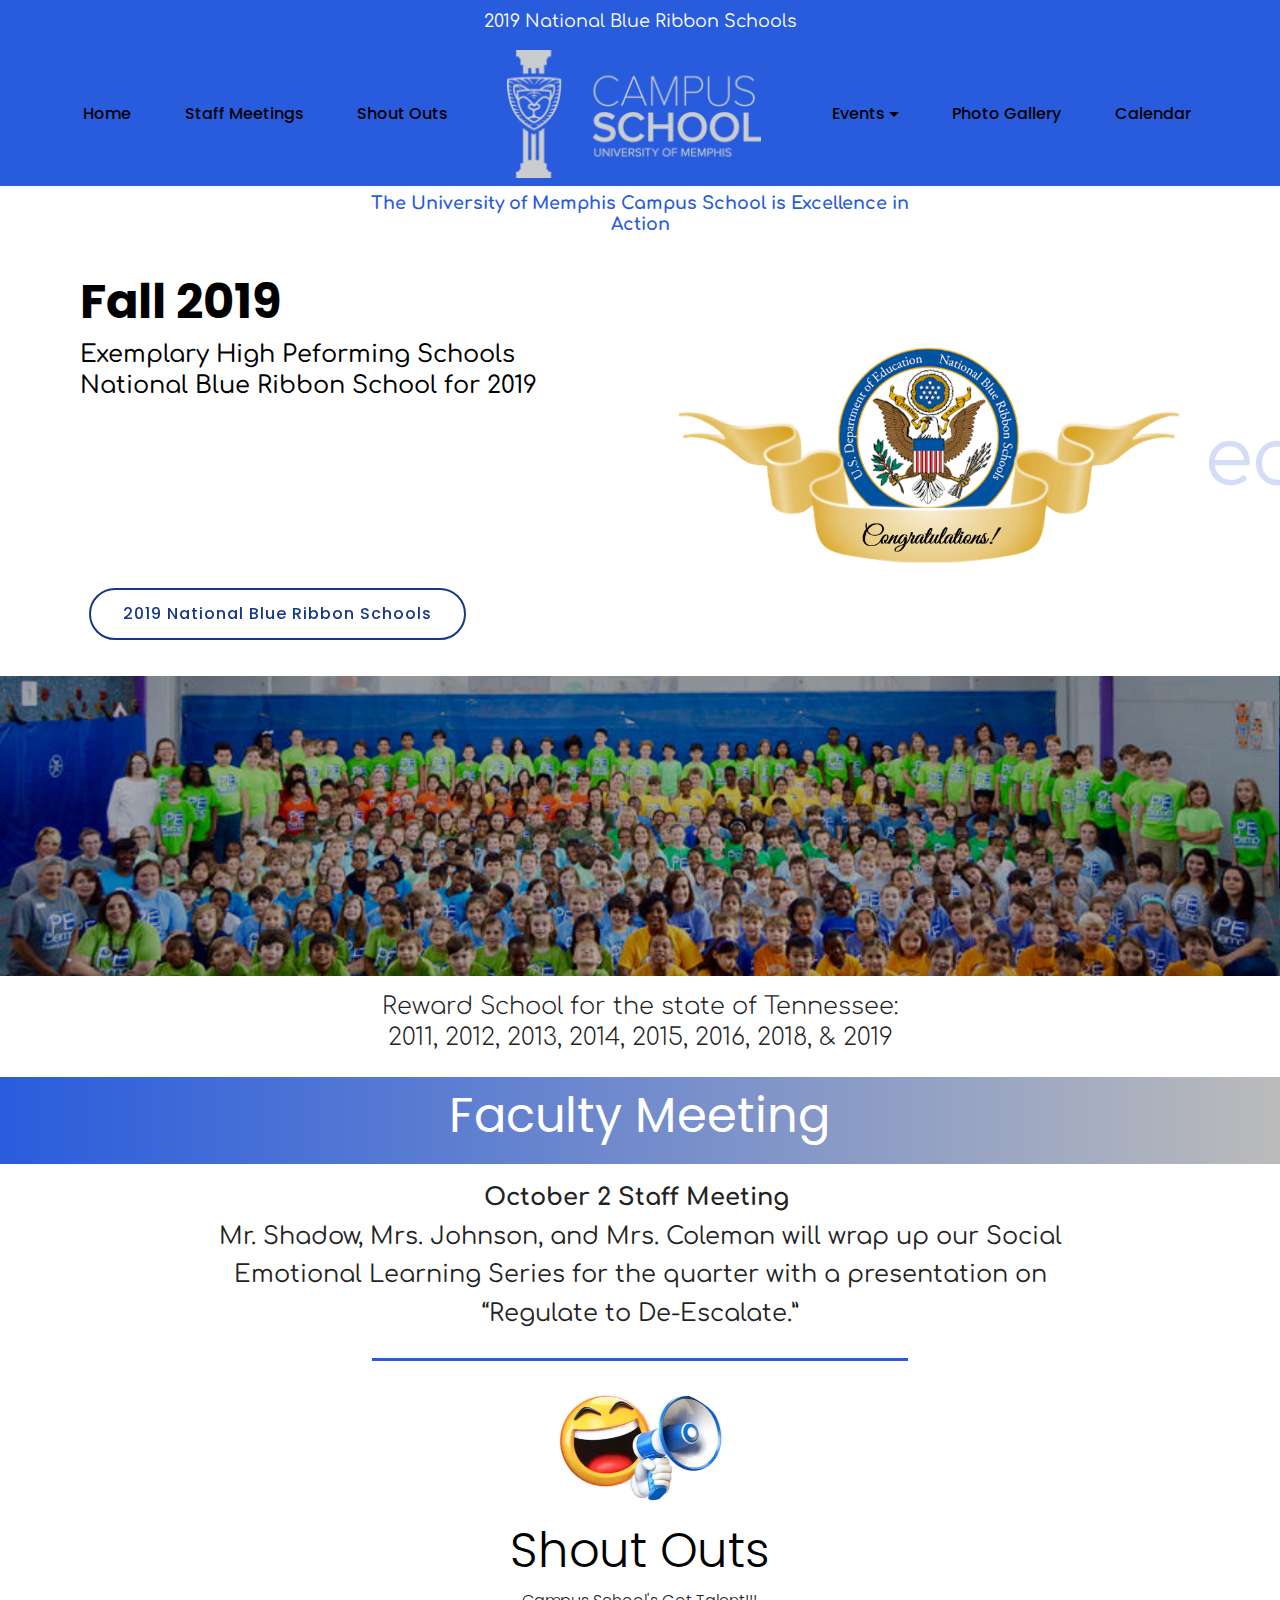
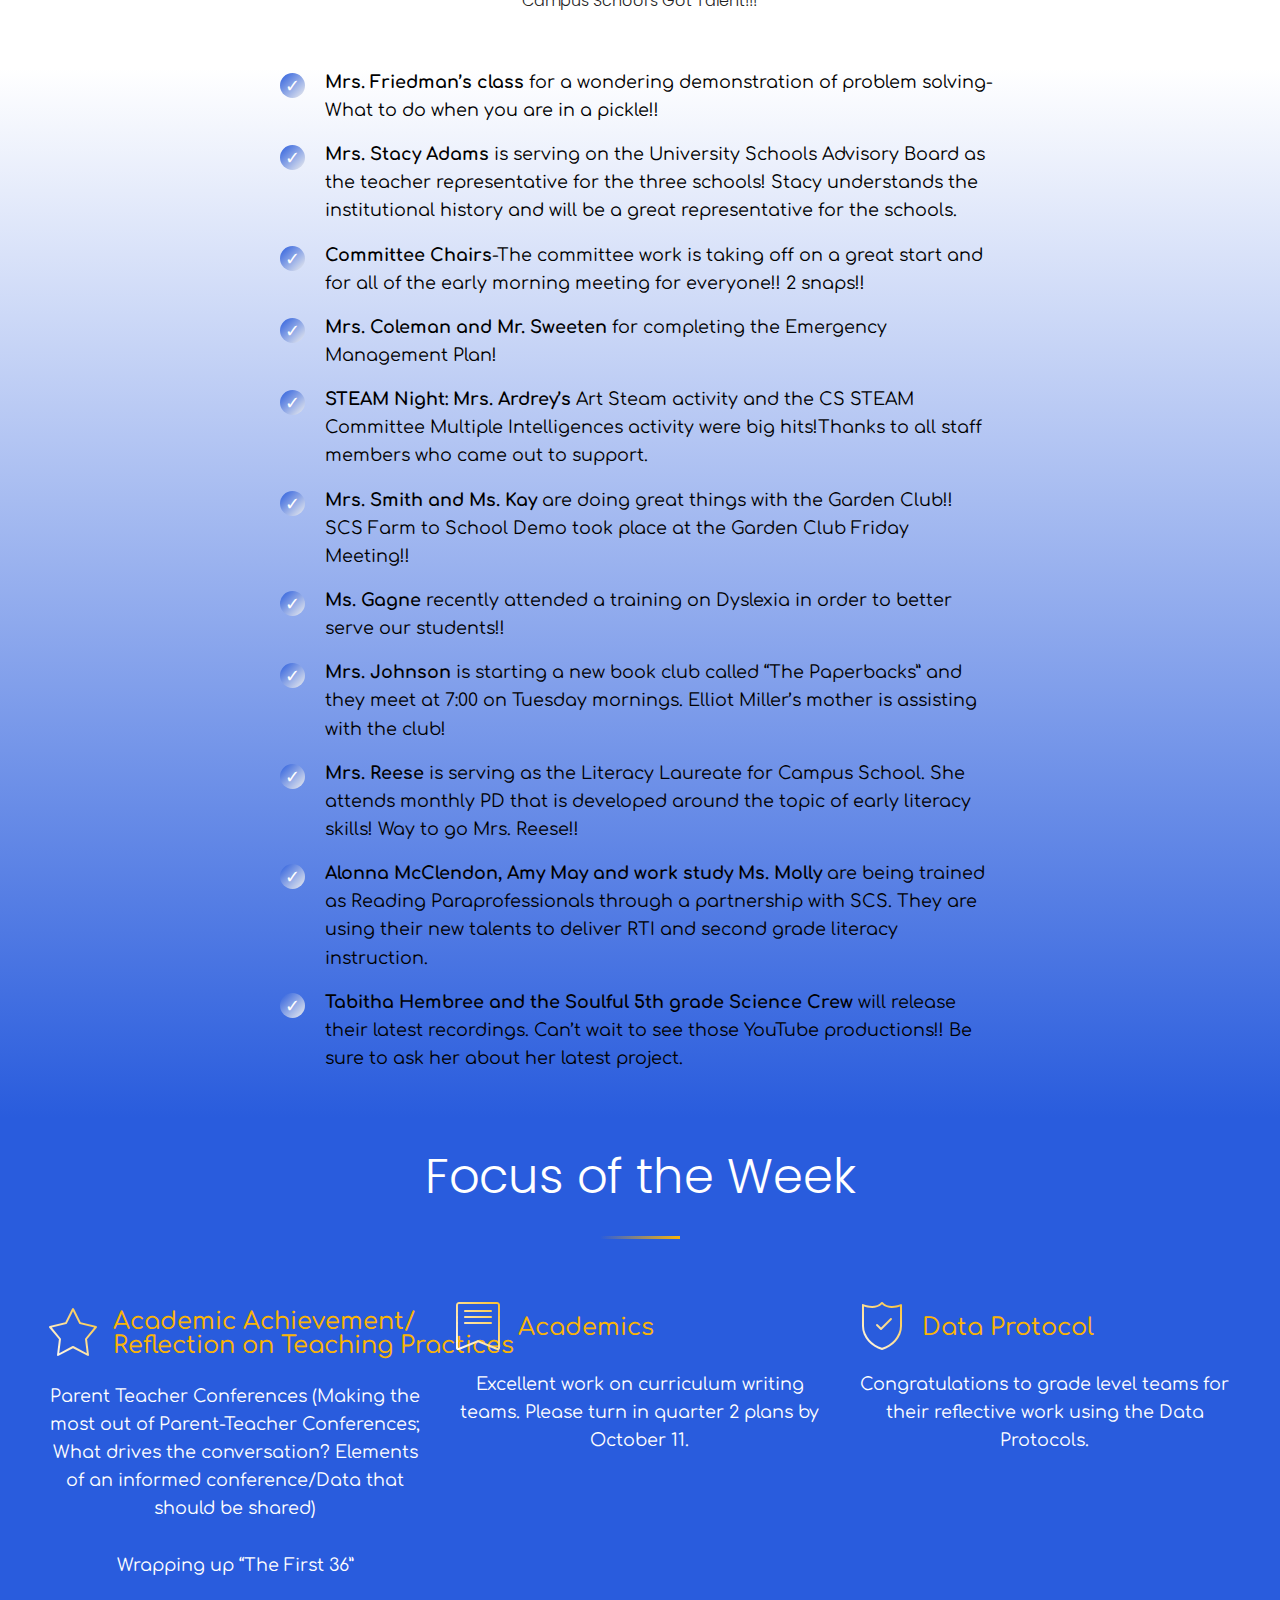
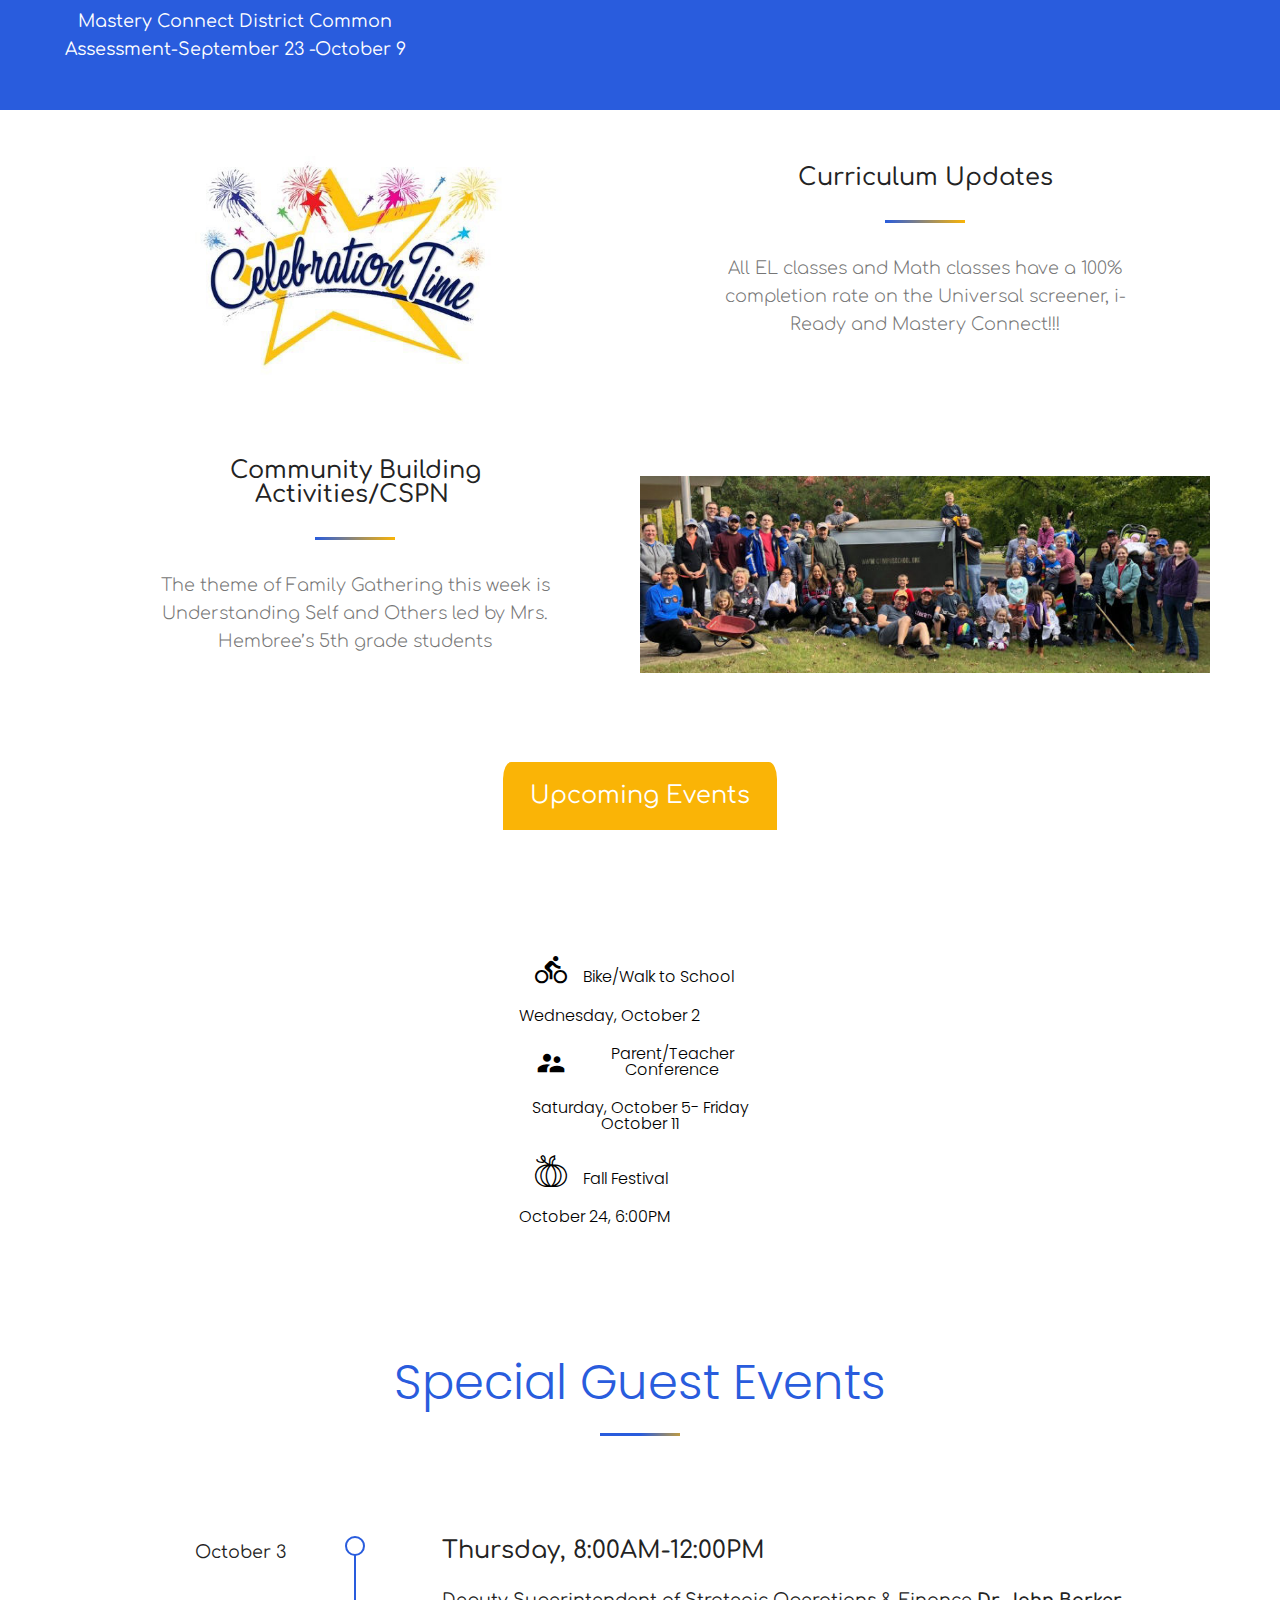
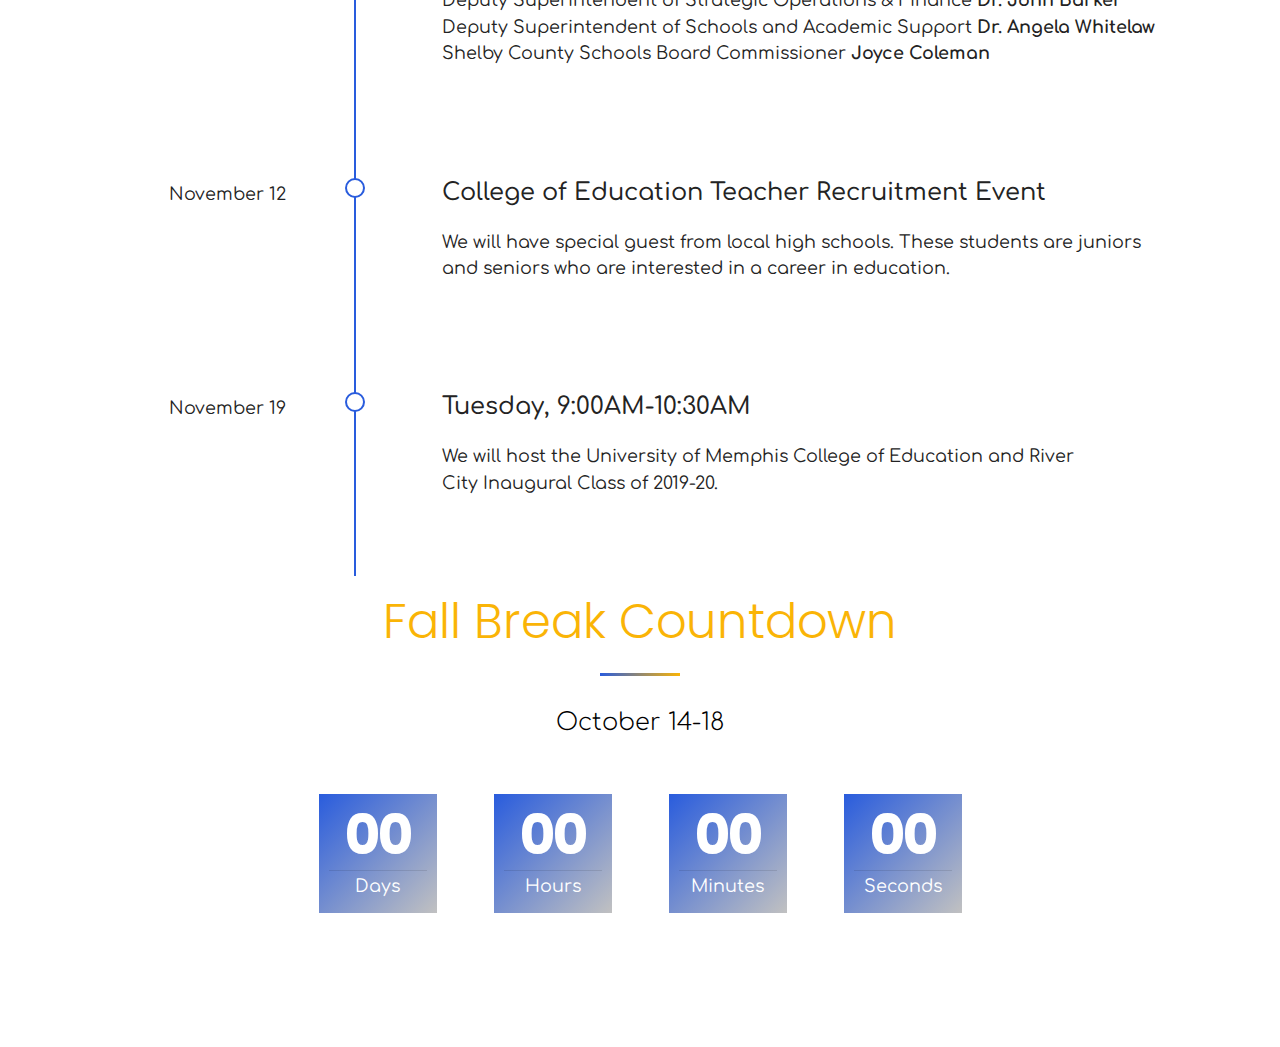
==== commit 4ce81f10: "create github pages" ====
--- a/index.html
+++ b/index.html
@@ -47,7 +47,7 @@
               </li>
               <li class="nav-item">
                   <a class="nav-link link text-black display-4" href="index.html#info1-8">Staff Meetings</a>
-              </li></ul>
+              </li><li class="nav-item"><a class="nav-link link text-black display-4" href="index.html#hrblock-block-14">Shout Outs</a></li></ul>
         </div>
 
         <div class="brand-container">
